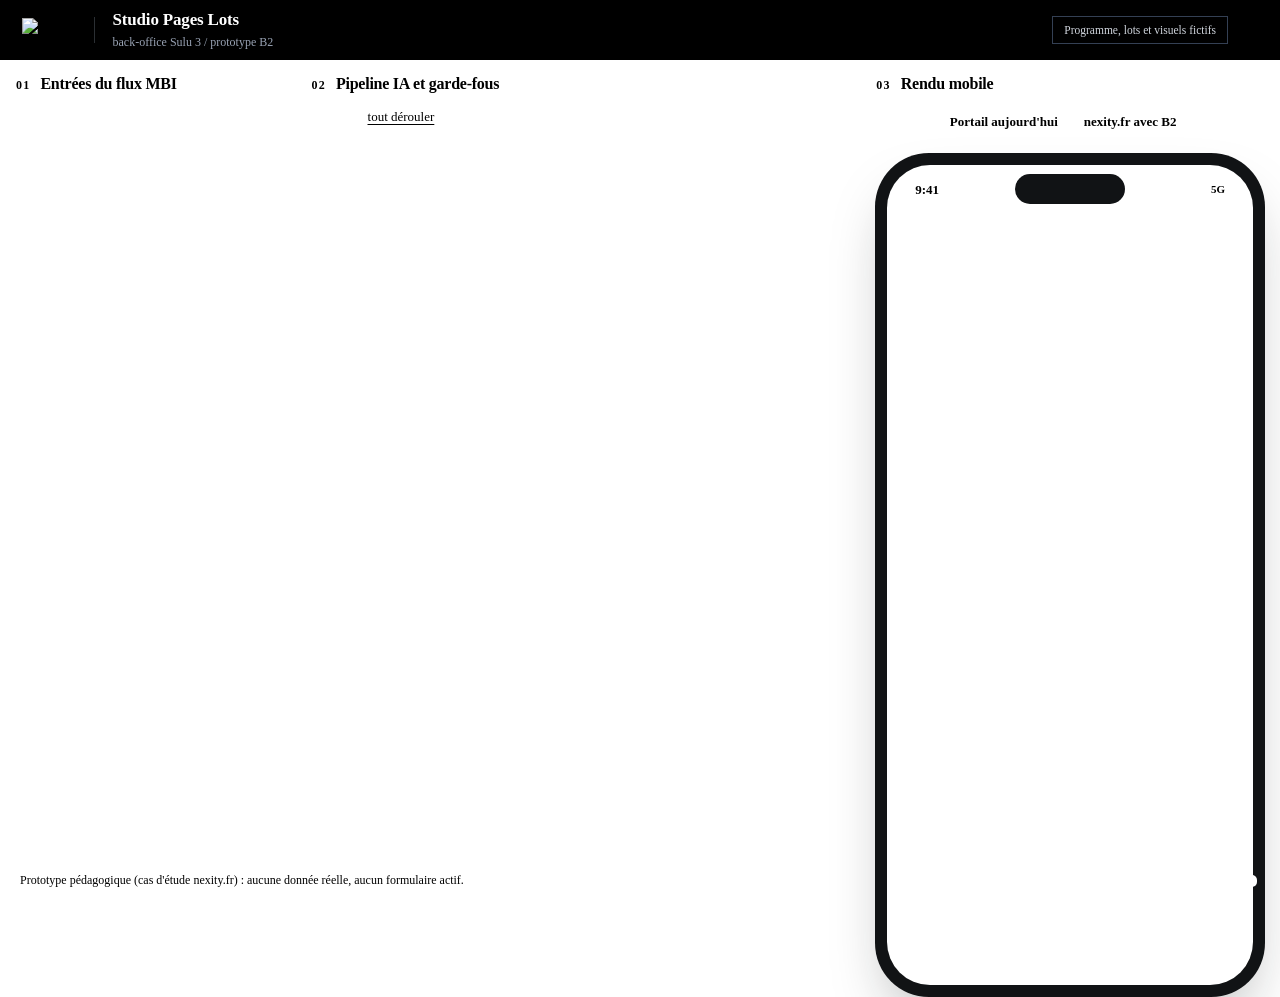
==== demo/template.html @ 38316e48 "Prototype B2 : usine de pages lots avec garde-fous Pipeline Python (lecture des plans, quarantaine s" ====
<!DOCTYPE html>
<html lang="fr">
<head>
<meta charset="utf-8">
<meta name="viewport" content="width=device-width, initial-scale=1">
<title>Studio Pages Lots B2 | prototype de démonstration</title>
<style>
/*__FONTS__*/
/*__TOKENS__*/
*{box-sizing:border-box}
html,body{height:100%;margin:0}
body{font-family:var(--font-sans);background:var(--arch-limestone);color:var(--nexity-obsidian);-webkit-font-smoothing:antialiased;overflow:hidden;font-size:15px;line-height:1.45}
.mono{font-family:var(--font-mono)}
button{font-family:inherit;cursor:pointer}

/* Barre haute */
.topbar{height:60px;background:#000;display:flex;align-items:center;gap:18px;padding:0 22px;border-bottom:3px solid var(--nexity-red-banner)}
.topbar img{height:24px;display:block}
.topbar .sep{width:1px;height:26px;background:#2b2f33}
.topbar .titre{color:#fff;font-weight:700;font-size:17px;letter-spacing:-.01em}
.topbar .sous{color:#98A2B3;font-size:12px;font-family:var(--font-mono);margin-top:1px}
.topbar .spacer{flex:1}
.tchip{font-family:var(--font-mono);font-size:11.5px;color:#D0D5DD;border:1px solid #344054;border-radius:var(--radius-pill);padding:5px 11px;white-space:nowrap}
.tchip.src{color:#fff;border-color:#475467}
.tchip b{color:#fff;font-weight:600}

/* Grille */
main{display:grid;grid-template-columns:minmax(300px,25fr) minmax(470px,43fr) minmax(360px,32fr);gap:18px;padding:16px 20px 12px;height:calc(100vh - 63px - 32px)}
.col{display:flex;flex-direction:column;min-height:0;min-width:0}
.col-head{display:flex;align-items:baseline;gap:10px;margin:0 0 10px;padding:0 2px}
.col-head .num{font-family:var(--font-mono);font-size:12px;color:var(--nexity-red-primary);letter-spacing:.1em;font-weight:600}
.col-head h2{font-size:18px;margin:0;font-weight:800;letter-spacing:-.015em}
.col-head .aside{margin-left:auto;font-size:12px;color:var(--arch-slate-text);font-family:var(--font-mono)}
.scroll{overflow:auto;min-height:0;flex:1;padding:2px 6px 8px 2px;scrollbar-width:thin}
.card{background:#fff;border:1px solid var(--arch-oak-border);border-radius:var(--radius-card);box-shadow:var(--shadow-floating)}
.k{font-family:var(--font-mono);font-size:11px;letter-spacing:.08em;text-transform:uppercase;color:var(--arch-slate-text)}
.muted{color:var(--arch-slate-text)}
footer{height:32px;display:flex;align-items:center;gap:18px;padding:0 20px;font-size:12px;color:var(--arch-slate-text);border-top:1px solid var(--arch-oak-border);background:var(--arch-limestone)}
footer .keys{margin-left:auto;font-family:var(--font-mono);font-size:11.5px}
footer kbd{font-family:var(--font-mono);background:#fff;border:1px solid var(--arch-oak-border);border-radius:5px;padding:0 5px;margin:0 3px 0 8px}

/* Colonne 1 : entrées */
.prog{overflow:hidden;margin-bottom:12px}
.prog .photo{height:150px;background-size:cover;background-position:center 40%}
.prog .body{padding:12px 16px 14px}
.prog h3{margin:2px 0 2px;font-size:20px;font-weight:800;letter-spacing:-.015em}
.prog .meta{font-size:13px;color:var(--arch-slate-text)}
.prixappel{margin-top:10px;display:flex;align-items:baseline;gap:10px;flex-wrap:wrap;padding-top:10px;border-top:1px solid var(--arch-sandstone)}
.prixappel .val{font-family:var(--font-mono);font-size:17px;font-weight:600}
.prixappel .val.old{text-decoration:line-through;color:var(--arch-slate-text);font-weight:400}
.prixappel .val.new{color:var(--guard-legal-warn-fg)}
.prixappel .tag{font-size:11.5px;color:var(--guard-legal-warn-fg);background:var(--guard-legal-warn-bg);border-radius:var(--radius-pill);padding:2px 9px}
.lot{display:grid;grid-template-columns:62px 1fr auto;gap:10px;align-items:center;padding:10px 12px;margin-bottom:8px;transition:border-color .3s, background .3s}
.lot .thumb{width:62px;height:44px;border-radius:7px;border:1px solid var(--arch-oak-border);background:#fff center/cover no-repeat}
.lot .thumb.vide{background:var(--arch-sandstone);display:flex;align-items:center;justify-content:center;font-size:10px;color:var(--arch-slate-text);font-family:var(--font-mono)}
.lot .id{font-family:var(--font-mono);font-weight:600;font-size:14px}
.lot .l2{font-size:12.5px;color:var(--arch-slate-text)}
.lot .desc{grid-column:1/-1;font-size:12.5px;color:var(--arch-slate-text);font-style:italic;border-top:1px dashed var(--arch-sandstone);padding-top:6px}
.lot.q{border-color:#F04438;background:var(--guard-quarantine-bg)}
.lot.ok{border-color:#6CE9A6}
.pill{font-size:11.5px;font-weight:600;border-radius:var(--radius-pill);padding:3px 10px;white-space:nowrap;border:1px solid transparent}
.pill.dispo{background:var(--arch-sandstone);color:var(--arch-slate-text)}
.pill.vendu{background:#F2F4F7;color:#667085;border-color:#D0D5DD}
.pill.q{background:var(--guard-quarantine-bg);color:var(--guard-quarantine-fg);border-color:#FDA29B}
.pill.warn{background:var(--guard-legal-warn-bg);color:var(--guard-legal-warn-fg);border-color:#FEC84B}
.pill.ok{background:var(--guard-verified-bg);color:var(--guard-verified-fg);border-color:#6CE9A6}
.pill.ink{background:#000;color:#fff}
.notice{padding:12px 14px;margin-top:4px}
.notice .cl{display:flex;gap:10px;font-size:13px;padding:5px 0;border-top:1px solid var(--arch-sandstone)}
.notice .cl:first-of-type{border-top:0}
.notice .pg{font-family:var(--font-mono);font-size:12px;color:var(--nexity-red-primary);min-width:38px}
.sub{margin:14px 2px 8px;display:flex;justify-content:space-between;align-items:baseline}

/* Colonne 2 : pipeline */
.actions{display:flex;align-items:center;gap:14px;margin-bottom:12px}
.btn{background:var(--nexity-jet-black);color:#fff;border:0;border-radius:var(--radius-pill);padding:12px 22px;font-size:15px;font-weight:700;letter-spacing:-.005em;transition:transform .1s, opacity .2s}
.btn:hover{transform:translateY(-1px)}
.btn:disabled{opacity:.35;cursor:default;transform:none}
.btn.small{padding:8px 16px;font-size:13.5px}
.lnk{background:none;border:0;color:var(--arch-slate-text);font-size:13px;text-decoration:underline;text-underline-offset:3px;padding:0}
.progress{margin-left:auto;display:flex;gap:5px;align-items:center}
.progress i{width:26px;height:4px;border-radius:2px;background:var(--arch-oak-border);display:block;transition:background .3s}
.progress i.on{background:var(--nexity-red-primary)}
.progress span{font-family:var(--font-mono);font-size:12px;color:var(--arch-slate-text);margin-left:6px}
.step{padding:12px 16px;margin-bottom:10px;transition:opacity .3s}
.step[data-state="pending"]{opacity:.55;box-shadow:none}
.step-head{display:flex;align-items:center;gap:12px}
.step-head .n{width:28px;height:28px;border-radius:50%;flex:none;display:flex;align-items:center;justify-content:center;font-family:var(--font-mono);font-size:13px;font-weight:600;border:1.5px solid var(--arch-oak-border);color:var(--arch-slate-text);background:#fff}
.step[data-state="running"] .n{border-color:var(--nexity-red-primary);color:var(--nexity-red-primary);animation:pulse 1s infinite}
.step[data-state="done"] .n{background:#000;border-color:#000;color:#fff}
.step[data-state="alert"] .n{background:var(--guard-quarantine-fg);border-color:var(--guard-quarantine-fg);color:#fff}
.step[data-state="warn"] .n{background:var(--guard-legal-warn-fg);border-color:var(--guard-legal-warn-fg);color:#fff}
@keyframes pulse{0%{box-shadow:0 0 0 0 rgba(255,0,45,.35)}100%{box-shadow:0 0 0 9px rgba(255,0,45,0)}}
.step-head h3{margin:0;font-size:16px;font-weight:700;letter-spacing:-.01em}
.step-head .gf{font-family:var(--font-mono);font-size:11px;color:var(--nexity-red-primary);letter-spacing:.06em;text-transform:uppercase}
.step-head .st{margin-left:auto}
.step .desc0{font-size:13px;color:var(--arch-slate-text);margin:6px 0 0 40px}
.step-body{margin:12px 0 2px 40px}
.tbl{width:100%;border-collapse:collapse;font-size:13.5px}
.tbl th{font-family:var(--font-mono);font-size:10.5px;letter-spacing:.06em;text-transform:uppercase;color:var(--arch-slate-text);text-align:left;font-weight:600;padding:0 8px 6px 0}
.tbl td{padding:6px 8px 6px 0;border-top:1px solid var(--arch-sandstone);font-family:var(--font-mono);font-size:13px}
.tbl td:first-child{font-weight:600}
.tbl tr.bad td{color:var(--guard-quarantine-fg)}
.alertbox{border-radius:12px;padding:12px 14px;margin-top:12px;display:flex;gap:14px}
.alertbox.q{background:var(--guard-quarantine-bg);border:1px solid #FDA29B;color:#7A271A}
.alertbox.w{background:var(--guard-legal-warn-bg);border:1px solid #FEC84B;color:#7A2E0E}
.alertbox.v{background:var(--guard-verified-bg);border:1px solid #6CE9A6;color:#054F31}
.alertbox h4{margin:0 0 4px;font-size:14.5px}
.alertbox p{margin:3px 0;font-size:13.5px}
.alertbox .crop{flex:none;width:210px;height:96px;border:2px solid var(--guard-quarantine-fg);border-radius:8px;background-repeat:no-repeat;background-color:#fff}
.bigprice{font-family:var(--font-mono);font-size:22px;font-weight:600;display:flex;gap:12px;align-items:baseline;margin:6px 0}
.bigprice s{color:#B54708;opacity:.6;font-weight:400}
.bigprice .arrow{font-family:var(--font-sans);font-size:13px;font-weight:600}
.sings{display:grid;grid-template-columns:1fr 1fr;gap:10px}
.sing{background:var(--arch-limestone);border:1px solid var(--arch-oak-border);border-radius:12px;padding:10px 12px}
.sing .h{display:flex;justify-content:space-between;align-items:baseline;margin-bottom:6px}
.sing .h b{font-family:var(--font-mono);font-size:14px}
.chipS{display:block;background:#fff;border:1px solid var(--arch-oak-border);border-radius:9px;padding:6px 9px;margin-top:6px;font-size:13px}
.chipS .v{font-family:var(--font-mono);font-size:12.5px;color:var(--nexity-obsidian)}
.chipS .r{font-size:12px;color:var(--arch-slate-text)}
.note{font-size:12.5px;color:var(--arch-slate-text);margin-top:8px}
.gen{display:grid;grid-template-columns:1fr 1fr;gap:10px}
.gen .box{background:var(--arch-limestone);border:1px solid var(--arch-oak-border);border-radius:12px;padding:10px 12px}
.check{display:flex;gap:8px;font-size:13px;margin-top:6px;align-items:flex-start}
.check i{flex:none;width:16px;height:16px;border-radius:50%;background:var(--guard-verified-fg);color:#fff;font-style:normal;font-size:10px;display:flex;align-items:center;justify-content:center;margin-top:2px}
.temoin{display:flex;gap:14px;align-items:center;flex-wrap:wrap}
.log{background:var(--nexity-obsidian);color:#D0D5DD;border-radius:12px;padding:10px 14px;height:132px;overflow:hidden;font-family:var(--font-mono);font-size:12px;line-height:1.55;margin-top:6px;flex:none;display:flex;flex-direction:column;justify-content:flex-end}
.log .ln{flex:none;white-space:nowrap;overflow:hidden;text-overflow:ellipsis;animation:fadein .35s}
.log .t{color:#667085;margin-right:8px}
.log .tag{color:#fff;margin-right:6px}
.log .q{color:#FDA29B}.log .w{color:#FEC84B}.log .v{color:#6CE9A6}
@keyframes fadein{from{opacity:0;transform:translateY(4px)}to{opacity:1;transform:none}}

/* Colonne 3 : mobile */
.seg{display:inline-flex;background:#fff;border:1px solid var(--arch-oak-border);border-radius:var(--radius-pill);padding:3px}
.seg button{border:0;background:transparent;border-radius:var(--radius-pill);padding:6px 13px;font-size:13px;font-weight:600;color:var(--arch-slate-text)}
.seg button.on{background:#000;color:#fff}
.phone-zone{flex:1;min-height:0;display:flex;justify-content:center;align-items:flex-start;padding-top:4px}
.phone-wrap{transform-origin:top center}
.phone{width:390px;height:844px;border-radius:54px;background:#111315;padding:12px;box-shadow:0 30px 60px -20px rgba(17,19,21,.35)}
.screen{width:100%;height:100%;border-radius:43px;background:#fff;overflow:hidden;position:relative;display:flex;flex-direction:column}
.notch{position:absolute;top:9px;left:50%;transform:translateX(-50%);width:110px;height:30px;background:#111315;border-radius:18px;z-index:5}
.sbar{height:44px;flex:none;display:flex;justify-content:space-between;align-items:center;padding:6px 28px 0;font-size:13px;font-weight:700}
.app{flex:1;overflow:auto;scrollbar-width:none}
.app::-webkit-scrollbar{display:none}
.nx-head{display:flex;justify-content:space-between;align-items:center;padding:8px 18px 10px;border-bottom:1px solid var(--arch-sandstone)}
.nx-head img{height:20px}
.burger{width:22px;height:14px;border-top:2px solid #000;border-bottom:2px solid #000;position:relative}
.burger:after{content:"";position:absolute;left:0;right:0;top:4px;border-top:2px solid #000}
.crumb{font-size:11.5px;color:var(--arch-slate-text);padding:8px 18px 0}
.ba{position:relative;margin:10px 14px 0;border-radius:14px;overflow:hidden;aspect-ratio:1376/768;background:#eee;user-select:none}
.ba img{position:absolute;inset:0;width:100%;height:100%;object-fit:cover;display:block;pointer-events:none}
.ba .top{clip-path:inset(0 0 0 var(--cut,50%))}
.ba .line{position:absolute;top:0;bottom:0;left:var(--cut,50%);width:2px;background:#fff;box-shadow:0 0 0 1px rgba(0,0,0,.15)}
.ba .knob{position:absolute;top:50%;left:var(--cut,50%);transform:translate(-50%,-50%);width:34px;height:34px;border-radius:50%;background:#fff;box-shadow:0 4px 12px rgba(0,0,0,.25);display:flex;align-items:center;justify-content:center;font-size:12px;font-weight:800}
.ba .lab{position:absolute;top:8px;font-size:10.5px;font-weight:700;background:rgba(0,0,0,.72);color:#fff;border-radius:var(--radius-pill);padding:3px 8px}
.ba .lab.l{left:8px}.ba .lab.r{right:8px}
.ba input{position:absolute;inset:0;width:100%;height:100%;opacity:0;cursor:ew-resize;margin:0}
.cap{font-size:10.5px;color:var(--arch-slate-text);padding:5px 16px 0}
.planbox{margin:10px 14px 0;border-radius:14px;border:1px solid var(--arch-oak-border);aspect-ratio:1200/820;background:#fff center/contain no-repeat}
.lp{padding:12px 18px 0}
.lp .ref{font-family:var(--font-mono);font-size:11.5px;color:var(--arch-slate-text);letter-spacing:.03em}
.lp h1{font-size:21px;line-height:1.2;margin:6px 0 8px;font-weight:800;letter-spacing:-.02em}
.lp .price{display:flex;align-items:center;gap:8px;flex-wrap:wrap}
.lp .price .p{font-family:var(--font-mono);font-size:20px;font-weight:600}
.badge-red{font-size:11.5px;font-weight:700;color:var(--nexity-red-primary);border:1.5px solid var(--nexity-red-primary);border-radius:var(--radius-pill);padding:2px 9px;background:var(--nexity-red-soft)}
.facts{display:flex;flex-wrap:wrap;gap:6px;margin-top:10px}
.facts span{font-size:11.5px;background:var(--arch-limestone);border:1px solid var(--arch-oak-border);border-radius:var(--radius-pill);padding:3px 9px}
.lp .acc{font-size:14px;margin:12px 0 0;color:#1D2939}
.lp h2{font-size:14px;margin:16px 0 6px;font-weight:800}
.pf{display:flex;gap:9px;font-size:13px;margin:7px 0;align-items:flex-start}
.pf .dot{flex:none;width:7px;height:7px;border-radius:50%;background:var(--nexity-red-primary);margin-top:6px}
.src{display:inline-block;font-family:var(--font-mono);font-size:9.5px;color:var(--arch-slate-text);border:1px solid var(--arch-oak-border);border-radius:5px;padding:0 4px;margin-left:4px;vertical-align:1px}
.pr{background:var(--arch-limestone);border-left:3px solid var(--arch-oak-border);border-radius:0 9px 9px 0;padding:7px 10px;margin:7px 0;font-size:12.5px}
.pr .np{font-family:var(--font-mono);font-size:10.5px;color:var(--nexity-red-primary);font-weight:600;display:block;margin-bottom:2px}
.cta{margin:16px 18px 6px;display:flex;flex-direction:column;gap:8px}
.cta button{border-radius:var(--radius-pill);padding:13px;font-size:14px;font-weight:700}
.cta .b1{background:#000;color:#fff;border:0}
.cta .b2{background:#fff;color:#000;border:1.5px solid #000}
.legal{margin:12px 18px 18px;padding:10px 12px;border-radius:12px;background:var(--arch-limestone);font-size:10px;color:var(--arch-slate-text);line-height:1.4}
.legal .lock{display:inline-flex;gap:6px;align-items:center;font-family:var(--font-mono);font-size:10px;font-weight:600;color:var(--guard-verified-fg);background:var(--guard-verified-bg);border-radius:var(--radius-pill);padding:2px 8px;margin-bottom:6px}
.legal p{margin:5px 0}
.ribbon{font-size:11px;font-weight:700;text-align:center;padding:5px;font-family:var(--font-mono);letter-spacing:.04em}
.ribbon.draft{background:var(--guard-legal-warn-bg);color:var(--guard-legal-warn-fg)}
.ribbon.ok{background:var(--guard-verified-bg);color:var(--guard-verified-fg)}
.portal{background:#F2F4F7;min-height:100%}
.portal .ph{display:flex;align-items:center;gap:10px;padding:10px 16px;background:#fff;border-bottom:1px solid #EAECF0;font-weight:700;font-size:14px;color:#344054}
.portal .ph .sq{width:22px;height:22px;border-radius:6px;background:#98A2B3}
.portal .img{height:210px;background-size:cover;background-position:center}
.portal .bd{background:#fff;padding:14px 16px;margin-bottom:10px}
.portal .bd .t{font-size:18px;font-weight:700}
.portal .bd .p{font-size:18px;font-weight:700;margin-top:4px}
.portal .bd .d{font-size:14px;color:#344054;margin-top:10px}
.portal .warn{margin:0 12px;background:#FFFAEB;border:1px solid #FEC84B;border-radius:10px;padding:10px 12px;font-size:12.5px;color:#7A2E0E}
.portal .gbtn{margin:12px 16px;background:#D0D5DD;color:#344054;border-radius:10px;padding:12px;text-align:center;font-weight:700;font-size:14px}
.empty{padding:60px 30px;text-align:center;color:var(--arch-slate-text);font-size:14px}
.empty b{display:block;color:var(--nexity-obsidian);font-size:16px;margin-bottom:6px}
.tbl td,.lot .l2.mono,.prixappel .val{white-space:nowrap}
@media (max-width:1500px){
  main{grid-template-columns:minmax(270px,23fr) minmax(440px,45fr) minmax(330px,32fr);gap:14px;padding:12px 14px 10px}
  .col-head h2{font-size:16px}.col-head .aside{display:none}
  .lot .desc{display:none}
  .lot{grid-template-columns:1fr auto}.lot .thumb{display:none}
  .step-body{margin-left:0}
}
@media (max-height:820px){
  .prog .photo{height:100px}
  .log{height:104px}
  .actions{margin-bottom:8px}.btn{padding:10px 18px;font-size:14px}
}
.toast{position:fixed;left:50%;bottom:48px;transform:translateX(-50%) translateY(20px);background:#000;color:#fff;border-radius:14px;padding:12px 18px;font-size:14px;max-width:560px;opacity:0;transition:all .3s;pointer-events:none;z-index:50}
.toast.on{opacity:1;transform:translateX(-50%)}
</style>
</head>
<body>
<header class="topbar">
  <img id="logoW" alt="nexity">
  <div class="sep"></div>
  <div><div class="titre">Studio Pages Lots</div><div class="sous">back-office Sulu 3 / prototype B2</div></div>
  <div class="spacer"></div>
  <span class="tchip">Programme, lots et visuels fictifs</span>
  <span class="tchip src" id="srcChip"></span>
</header>

<main>
  <section class="col">
    <div class="col-head"><span class="num">01</span><h2>Entrées du flux MBI</h2><span class="aside" id="flowTime"></span></div>
    <div class="scroll" id="colIn"></div>
  </section>

  <section class="col">
    <div class="col-head"><span class="num">02</span><h2>Pipeline IA et garde-fous</h2></div>
    <div class="actions">
      <button class="btn" id="btnNext"></button>
      <button class="lnk" id="btnAuto">tout dérouler</button>
      <div class="progress" id="progress"></div>
    </div>
    <div class="scroll" id="steps"></div>
    <div class="log" id="log"></div>
  </section>

  <section class="col">
    <div class="col-head"><span class="num">03</span><h2>Rendu mobile</h2><span class="aside">70 % du trafic</span></div>
    <div style="display:flex;gap:8px;justify-content:center;margin-bottom:10px;flex-wrap:wrap">
      <div class="seg" id="segVue"><button data-v="portail">Portail aujourd'hui</button><button data-v="nexity">nexity.fr avec B2</button></div>
      <div class="seg" id="segLot"></div>
    </div>
    <div class="phone-zone" id="phoneZone">
      <div class="phone-wrap" id="phoneWrap"><div class="phone"><div class="screen"><div class="notch"></div>
        <div class="sbar"><span>9:41</span><span class="mono" style="font-size:11px">5G</span></div>
        <div class="app" id="app"></div>
      </div></div></div>
    </div>
  </section>
</main>

<footer>
  <span>Prototype pédagogique (cas d'étude nexity.fr) : aucune donnée réelle, aucun formulaire actif.</span>
  <span class="keys">Espace<kbd>suivant</kbd> R<kbd>réinitialiser</kbd> P<kbd>portail / nexity</kbd> L<kbd>lot</kbd></span>
</footer>
<div class="toast" id="toast"></div>

<script>
const R = /*__RESULT__*/null;
const A = /*__ASSETS__*/null;

const ICON = {
  check:`<svg width="11" height="11" viewBox="0 0 12 12" fill="none" stroke="currentColor" stroke-width="2.2" stroke-linecap="round" stroke-linejoin="round"><path d="M2.5 6.3l2.3 2.3 4.7-5"/></svg>`,
  lr:`<svg width="18" height="12" viewBox="0 0 18 12" fill="none" stroke="#000" stroke-width="1.8" stroke-linecap="round" stroke-linejoin="round"><path d="M5 2L1 6l4 4M13 2l4 4-4 4"/></svg>`,
  lock:`<svg width="10" height="11" viewBox="0 0 10 11" fill="currentColor"><rect x="1" y="5" width="8" height="6" rx="1.5"/><path d="M3 5V3.5a2 2 0 014 0V5" fill="none" stroke="currentColor" stroke-width="1.4"/></svg>`,
};

const STEPS = [
  {n:1, gf:"Garde-fou 1 : la donnée", titre:"Lecture des plans et contrôle des surfaces",
   desc:"Le cartouche de chaque plan est comparé au flux MBI avant toute rédaction."},
  {n:2, gf:"Garde-fou 2 : le prix affiché", titre:"Statuts de vente et prix d'appel",
   desc:"Un lot vendu ne peut plus porter le prix « à partir de » de la page programme."},
  {n:3, gf:"Calcul déterministe", titre:"Singularités intra-programme",
   desc:"Ce qui distingue chaque lot de ses voisins, calculé avant l'appel au modèle."},
  {n:4, gf:"Garde-fou 3 : le texte", titre:"Rédaction par Claude et contrôles",
   desc:"Chiffres prouvés, notice citée, mentions légales hors IA, similarité entre lots."},
  {n:5, gf:"Validation humaine", titre:"Relecture du lot-témoin",
   desc:"Un lot relu par typologie au lieu d'une relecture complète de chaque fiche."},
];

const S = {step:0, running:false, temoin:false, vue:"portail", lot:"B31", log:[], auto:false};

const $ = s => document.querySelector(s);
const lots = Object.fromEntries(R.lots.map(l => [l.lot_id, l]));
const gen = R.etape4_generation;
const genIds = Object.keys(gen);
const surf = Object.fromEntries(R.etape1_surfaces.map(c => [c.lot_id, c]));
const nf = (x, d=2) => Number(x).toLocaleString("fr-FR", {minimumFractionDigits:d, maximumFractionDigits:d});
const eur = x => Math.round(x).toLocaleString("fr-FR") + " €";
const esc = s => String(s ?? "").replace(/[&<>"]/g, c => ({"&":"&amp;","<":"&lt;",">":"&gt;",'"':"&quot;"}[c]));
const paris = iso => new Date(iso).toLocaleString("fr-FR", {timeZone:"Europe/Paris", day:"2-digit", month:"2-digit", year:"numeric", hour:"2-digit", minute:"2-digit"}).replace(" ", " à ");
const etage = l => l.etage === 0 ? "rez-de-chaussée" : (l.etage === 1 ? "1er étage" : `${l.etage}e étage`) + (l.dernier_etage ? " (dernier)" : "");
const planURI = id => A.plans[id];
const isCache = R.meta.mode_effectif !== "live";

/* ---------- Colonne 1 ---------- */
function renderInputs(){
  const p = R.programme, alerte = R.etape2_prix_appel;
  const prix = (S.step >= 2 && alerte)
    ? `<span class="val old">${eur(alerte.ancien_prix)}*</span><span class="val new">${eur(alerte.nouveau_prix)}*</span><span class="tag">mise à jour proposée</span>`
    : `<span class="val">${eur(p.prix_a_partir_de_affiche_page_programme)}*</span><span class="muted" style="font-size:12px">porté par le lot ${p.lot_portant_prix_appel}</span>`;
  let h = `<div class="card prog"><div class="photo" style="background-image:url(${A.facade})"></div><div class="body">
    <div class="k">${esc(p.id)}</div><h3>${esc(p.nom)}</h3>
    <div class="meta">${esc(p.ville)} / zone ${esc(p.zone_fiscale)} / livraison ${esc(p.livraison_previsionnelle)}</div>
    <div class="meta">${p.nb_lots_total} lots, dont ${p.nb_lots_disponibles} disponibles</div>
    <div class="prixappel"><span class="k" style="width:100%">Prix d'appel de la page programme</span>${prix}</div></div></div>`;
  h += `<div class="sub"><span class="k">Échantillon du flux : ${R.lots.length} lots T3</span><span class="k">mis à jour 2 fois par jour</span></div>`;
  for (const l of R.lots) {
    const c = surf[l.lot_id];
    let pill = l.statut_mbi === "VENDU" ? `<span class="pill vendu">Vendu</span>` : `<span class="pill dispo">Disponible</span>`, cls = "";
    if (S.step >= 1 && c && c.statut === "QUARANTAINE") { pill = `<span class="pill q">Quarantaine</span>`; cls = "q"; }
    if (S.step >= 4 && gen[l.lot_id]) { pill = S.temoin ? `<span class="pill ok">Validé</span>` : `<span class="pill ok">Fiche prête</span>`; cls = "ok"; }
    if (S.step >= 2 && l.statut_mbi === "VENDU") pill = `<span class="pill vendu">Vendu, exclu</span>`;
    const thumb = planURI(l.lot_id) ? `<div class="thumb" style="background-image:url(${planURI(l.lot_id)})"></div>` : `<div class="thumb vide">sans plan</div>`;
    h += `<div class="card lot ${cls}">${thumb}<div><div class="id">LOT ${l.lot_id}</div>
      <div class="l2">${l.typologie} / ${etage(l)}</div><div class="l2 mono">${nf(l.surface_habitable_mbi,1)} m² / ${eur(l.prix_ttc)}</div></div>${pill}
      ${l.description_actuelle_mbi_seloger ? `<div class="desc">Annonce actuelle : « ${esc(l.description_actuelle_mbi_seloger)} »</div>` : ""}</div>`;
  }
  h += `<div class="sub"><span class="k">${esc(R.notice.document.split("\u2014")[0].trim())}</span><span class="k">${R.notice.clauses_extraites.length} clauses</span></div><div class="card notice">`;
  for (const c of R.notice.clauses_extraites) h += `<div class="cl"><span class="pg">p. ${c.page}</span><span>${esc(c.rubrique)}</span></div>`;
  h += `</div><div class="sub"><span class="k">Bibliothèque de mentions légales</span><span class="k">verrouillée hors IA</span></div>`;
  $("#colIn").innerHTML = h;
}

/* ---------- Colonne 2 ---------- */
function stepState(n){
  if (S.step < n - 1 || (S.step === n - 1 && !S.running)) return "pending";
  if (S.step === n - 1 && S.running) return "running";
  if (n === 1 && R.etape1_surfaces.some(c => c.statut === "QUARANTAINE")) return "alert";
  if (n === 2 && R.etape2_prix_appel) return "warn";
  if (n === 5 && !S.temoin) return "warn";
  return "done";
}
const statusPill = {pending:`<span class="pill dispo">En attente</span>`, running:`<span class="pill warn">En cours</span>`,
  alert:`<span class="pill q">1 lot bloqué</span>`, warn:`<span class="pill warn">Action requise</span>`, done:`<span class="pill ok">Terminé</span>`};

function body1(){
  const rows = R.etape1_surfaces.map(c => `<tr class="${c.statut==="QUARANTAINE"?"bad":""}"><td>${c.lot_id}</td><td>${nf(c.surface_mbi)} m²</td>
    <td>${c.surface_plan==null?"absent":nf(c.surface_plan)+" m²"}</td><td>${c.somme_pieces==null?"":nf(c.somme_pieces)+" m²"}</td>
    <td>${c.ecart_m2==null?"":(c.ecart_m2>0?"+":"")+nf(c.ecart_m2)+" m²"}</td>
    <td>${c.statut==="OK"?`<span class="pill ok">OK</span>`:`<span class="pill q">Quarantaine</span>`}</td></tr>`).join("");
  const q = R.etape1_surfaces.find(c => c.statut === "QUARANTAINE");
  const src = [...new Set(R.lots.map(l => l.source_lecture).filter(Boolean))].join(", ");
  let h = `<table class="tbl"><tr><th>Lot</th><th>Flux MBI</th><th>Cartouche plan</th><th>Somme pièces</th><th>Écart</th><th>Statut</th></tr>${rows}</table>
    <div class="note">Lecture du plan : ${esc(src)}. Le lot ${R.etape2_exclus.map(e=>e.lot_id).join(", ")} est vendu : il n'est pas contrôlé.</div>`;
  if (q) h += `<div class="alertbox q"><div class="crop" style="background-image:url(${planURI(q.lot_id)});background-size:640px auto;background-position:-404px -234px"></div><div>
    <h4>Lot ${q.lot_id} en quarantaine : aucune génération lancée</h4>
    <p>${esc(q.motifs[0])}.</p>
    <p>Écart de ${nf(q.ecart_pct,1)} % : sous la tolérance contractuelle de 5 %, mais l'annonce afficherait ${nf(Math.abs(q.ecart_m2),1)} m² de trop. Le pipeline bloque au-delà de 0,5 m².</p>
    <p><b>Alerte envoyée à la direction régionale</b> pour corriger le MBI. Sans ce contrôle, l'erreur partirait aussi sur les portails.</p></div></div>`;
  return h;
}
function body2(){
  const a = R.etape2_prix_appel, ex = R.etape2_exclus[0];
  if (!a) return `<div class="note">Prix d'appel à jour.</div>`;
  return `<div class="alertbox w"><div style="flex:1"><h4>Prix « à partir de » caduc sur la page programme</h4>
    <p>${esc(a.motif)}${ex && ex.depuis ? ` le ${paris(ex.depuis)}` : ""}.</p>
    <div class="bigprice"><s>${eur(a.ancien_prix)}*</s><span class="arrow">devient</span><span>${eur(a.nouveau_prix)}*</span><span class="arrow">(lot ${a.nouveau_lot})</span></div>
    <p>Recalculé sur ${esc(a.perimetre)} : le lot en quarantaine est exclu tant qu'il n'est pas corrigé.</p>
    <p>Mise à jour proposée à l'équipe contenu, visa juridique sur la mention de prix. Afficher un prix qui n'existe plus serait une pratique commerciale trompeuse.</p></div></div>`;
}
function body3(){
  const cols = Object.entries(R.etape3_singularites).map(([id, ss]) => {
    const l = lots[id];
    return `<div class="sing"><div class="h"><b>${id} / ${l.typologie}</b><span class="pill ink">${ss.length} différence${ss.length>1?"s":""}</span></div>
      ${ss.map(s => `<span class="chipS"><b>${esc(s.libelle)}</b><br><span class="v">${esc(s.valeur)}</span>${s.reference?` <span class="r">(${esc(s.reference)})</span>`:""}</span>`).join("")}</div>`;
  }).join("");
  return `<div class="sings">${cols}</div><div class="note">Comparaison aux autres ${lots[genIds[0]].typologie} disponibles et fiables du flux. Le modèle rédige ensuite à partir de ces différences : il ne les invente pas.</div>`;
}
function body4(){
  const boxes = genIds.map(id => {
    const g = gen[id], c = g.controles;
    const pages = c.clauses_citees.map(x => "p. " + x.page).join(", ");
    return `<div class="box"><div style="display:flex;justify-content:space-between;align-items:center"><b class="mono">${id}</b>
      ${g.statut==="PRETE"?`<span class="pill ok">Fiche prête</span>`:`<span class="pill q">Revue humaine</span>`}</div>
      <div class="check"><i>${ICON.check}</i><span>${new Set(c.chiffres_verifies).size} valeurs chiffrées, ${c.violations?"certaines non prouvées":"toutes prouvées par le MBI, le plan ou la notice"}</span></div>
      <div class="check"><i>${ICON.check}</i><span>Notice citée : ${pages}</span></div>
      <div class="check"><i>${ICON.check}</i><span>0 prix, 0 mention fiscale, 0 superlatif dans le texte</span></div>
      <div class="check"><i>${ICON.check}</i><span>${g.mentions.length} mentions légales assemblées hors IA, empreintes ${g.mentions_intactes?"conformes":"ALTÉRÉES"}</span></div></div>`;
  }).join("");
  const sim = R.similarite.map(s => `<div class="alertbox v"><div><h4>Similarité ${s.paire.replace("-"," / ")} : ${Math.round(s.score*100)} %</h4>
    <p>Alerte au-delà de ${Math.round(s.seuil*100)} %. Mesure sur le titre, l'accroche et les points forts ; les prestations viennent de la même notice.</p></div></div>`).join("");
  const src = isCache ? `Textes : cache de secours pré-généré par Claude, repassé dans les mêmes contrôles.` : `Textes : ${esc(R.meta.modele)} en direct.`;
  return `<div class="gen">${boxes}</div>${sim}<div class="note">${src}</div>`;
}
function body5(){
  const t = R.lots_temoins[0];
  if (!t) return "";
  const p = R.productivite;
  return `<div class="temoin"><div style="flex:1;min-width:240px"><b>Lot-témoin ${t.typologie} : ${t.lot_id}</b>
    <div class="note" style="margin-top:2px">${esc(t.raison)} Sa validation couvre ${t.lots_couverts.join(" et ")}.</div></div>
    ${S.temoin ? `<span class="pill ok">Validé, poussé en brouillon validé dans Sulu</span>` : `<button class="btn small" id="btnTemoin">Valider le lot-témoin</button>`}</div>
    <div class="note">Relecture : ${p.lots_a_relire} fiche sur ${p.lots_generes} dans cette démo, au lieu de ${p.minutes_manuelles_par_lot} min de rédaction par lot (test de l'équipe contenu sur 40 lots).</div>`;
}
const BODIES = [body1, body2, body3, body4, body5];

function renderSteps(){
  $("#steps").innerHTML = STEPS.map((st, i) => {
    const state = stepState(st.n);
    const showBody = state !== "pending" && state !== "running";
    return `<div class="card step" data-state="${state}"><div class="step-head"><span class="n">${state==="done"?ICON.check:st.n}</span>
      <div><div class="gf">${st.gf}</div><h3>${st.titre}</h3></div><span class="st">${statusPill[state]}</span></div>
      ${showBody ? `<div class="step-body">${BODIES[i]()}</div>` : `<div class="desc0">${st.desc}</div>`}</div>`;
  }).join("");
  const bt = $("#btnTemoin"); if (bt) bt.onclick = validerTemoin;
  const labels = ["Lancer le contrôle et la génération", "Étape suivante : prix d'appel", "Étape suivante : singularités", "Étape suivante : rédaction", "Étape suivante : lot-témoin", "Pipeline terminé"];
  const btn = $("#btnNext");
  btn.textContent = S.running ? "Traitement en cours" : (S.step === 5 && !S.temoin ? "En attente du lot-témoin" : labels[S.step]);
  btn.disabled = S.running || S.step >= 5;
  $("#btnAuto").style.visibility = S.step >= 5 ? "hidden" : "visible";
  $("#progress").innerHTML = STEPS.map(st => `<i class="${S.step >= st.n ? "on" : ""}"></i>`).join("") + `<span>${S.step}/5</span>`;
  const last = [...document.querySelectorAll(".step")][Math.max(0, S.step - (S.running ? 0 : 1))];
  if (last) last.scrollIntoView({block:"nearest", behavior:"smooth"});
}

/* ---------- Journal ---------- */
const t0 = Date.now();
function log(txt, cls="", tag=""){
  const s = ((Date.now() - t0) / 1000).toFixed(1).padStart(5, " ");
  S.log.push({s, txt, cls, tag}); S.log = S.log.slice(-7); renderLog();
}
function renderLog(){
  $("#log").innerHTML = S.log.map(l => `<div class="ln"><span class="t">${l.s}s</span>${l.tag?`<span class="tag">[${l.tag}]</span>`:""}<span class="${l.cls}">${esc(l.txt)}</span></div>`).join("");
}
function logsForStep(n){
  const out = [];
  if (n === 1) {
    for (const c of R.etape1_surfaces) out.push(c.statut === "OK"
      ? [`${c.lot_id} cartouche ${nf(c.surface_plan)} m², pièces ${nf(c.somme_pieces)} m², MBI ${nf(c.surface_mbi)} m² : conforme`, "v", "plan"]
      : [`${c.lot_id} cartouche ${nf(c.surface_plan)} m² contre MBI ${nf(c.surface_mbi)} m² : QUARANTAINE`, "q", "plan"]);
    const q = R.etape1_surfaces.find(c => c.statut === "QUARANTAINE");
    if (q) out.push([`génération ${q.lot_id} bloquée, alerte direction régionale envoyée`, "q", "b3"]);
  }
  if (n === 2) {
    for (const e of R.etape2_exclus) out.push([`${e.lot_id} statut ${e.statut}${e.depuis ? " depuis le " + paris(e.depuis) : ""} : exclu`, "", "mbi"]);
    const a = R.etape2_prix_appel;
    if (a) out.push([`prix d'appel ${eur(a.ancien_prix)} caduc, proposé ${eur(a.nouveau_prix)} (${a.nouveau_lot})`, "w", "prix"]);
  }
  if (n === 3) for (const [id, ss] of Object.entries(R.etape3_singularites)) out.push([`${id} : ${ss.map(s => s.code.toLowerCase()).join(", ")}`, "", "sing"]);
  if (n === 4) {
    if (isCache) out.push([`mode cache : aucun appel réseau, mêmes contrôles qu'en direct`, "", "claude"]);
    for (const id of genIds) { const g = gen[id]; out.push([`${id} ${g.statut === "PRETE" ? "rédigé" : "à revoir"} : ${new Set(g.controles.chiffres_verifies).size} valeurs chiffrées vérifiées, ${g.controles.clauses_citees.length} clauses citées`, g.statut === "PRETE" ? "v" : "q", "claude"]); }
    for (const s of R.similarite) out.push([`similarité ${s.paire} ${Math.round(s.score * 100)} % (seuil ${Math.round(s.seuil * 100)} %)`, "v", "sim"]);
    out.push([`mentions légales assemblées par identifiant, empreintes conformes`, "v", "legal"]);
  }
  if (n === 5) out.push([`lot-témoin ${R.lots_temoins[0]?.typologie} retenu : ${R.lots_temoins[0]?.lot_id}`, "w", "revue"]);
  return out;
}

/* ---------- Déroulé ---------- */
const sleep = ms => new Promise(r => setTimeout(r, ms));
async function avancer(){
  if (S.running || S.step >= 5) return;
  S.running = true; renderAll();
  const lignes = logsForStep(S.step + 1);
  const pas = Math.max(180, Math.min(450, 1300 / Math.max(1, lignes.length)));
  for (const [txt, cls, tag] of lignes) { await sleep(pas); log(txt, cls, tag); }
  await sleep(250);
  S.step += 1; S.running = false;
  if (S.step === 4) { S.vue = "nexity"; }
  renderAll();
}
async function toutDerouler(){
  if (S.auto) return; S.auto = true;
  while (S.step < 5) { await avancer(); await sleep(900); }
  S.auto = false;
}
function validerTemoin(){
  S.temoin = true;
  log(`${R.lots_temoins[0].lots_couverts.length} fiches poussées dans Sulu en brouillon validé`, "v", "sulu");
  renderAll();
}
function reset(){ Object.assign(S, {step:0, running:false, temoin:false, vue:"portail", lot:"B31", log:[]}); log("flux MBI reçu : " + R.lots.length + " lots, programme " + R.programme.id, "", "mbi"); renderAll(); }

/* ---------- Colonne 3 : mobile ---------- */
function renderPhone(){
  document.querySelectorAll("#segVue button").forEach(b => b.classList.toggle("on", b.dataset.v === S.vue));
  $("#segLot").innerHTML = genIds.map(id => `<button data-l="${id}" class="${S.lot === id ? "on" : ""}">${id}</button>`).join("");
  document.querySelectorAll("#segLot button").forEach(b => b.onclick = () => { S.lot = b.dataset.l; renderPhone(); });
  const l = lots[S.lot];
  $("#app").innerHTML = S.vue === "portail" ? portal(l) : nexity(l);
  const range = $("#baRange");
  if (range) range.oninput = e => $("#ba").style.setProperty("--cut", e.target.value + "%");
  document.querySelectorAll(".cta button").forEach(b => b.onclick = () => toast("Démo : le rappel partirait au CRC avec le lot, la question et la simulation. Aucune donnée n'est collectée ici."));
}
function portal(l){
  return `<div class="portal"><div class="ph"><span class="sq"></span>Annonce portail (flux Marcus)</div>
    <div class="img" style="background-image:url(${A.facade})"></div>
    <div class="bd"><div class="t">Appartement ${l.typologie}</div><div class="p">${eur(l.prix_ttc)}</div>
    <div class="muted" style="font-size:13px;margin-top:2px">${nf(l.surface_habitable_mbi,1)} m² / ${esc(R.programme.ville)}</div>
    <div class="d">${esc(l.description_actuelle_mbi_seloger)}</div></div>
    <div class="warn">Ce texte d'une ligne, saisi en région dans le MBI, est le même sur nexity.fr, SeLoger et Leboncoin.</div>
    <div class="gbtn">Contacter le promoteur</div></div>`;
}
function nexity(l){
  const g = gen[l.lot_id];
  if (S.step < 4 || !g || !g.fiche) return `<div class="nx-head"><img src="${A.logoR}" alt="nexity"><div class="burger"></div></div>
    <div class="empty"><b>Fiche lot pas encore générée</b>Lancez le pipeline : la page nexity.fr de ce lot n'existe pas aujourd'hui.</div>`;
  const f = g.fiche, sings = R.etape3_singularites[l.lot_id] || [];
  const clauses = Object.fromEntries(R.notice.clauses_extraites.map(c => [c.id, c]));
  const srcLabel = s => s.startsWith("SING.") ? "calcul" : s.startsWith("PLAN.") ? "plan" : "MBI";
  const visuelOk = /terrasse/i.test(l.exterieur_type);
  const hero = visuelOk
    ? `<div class="ba" id="ba"><img src="${A.livre}" alt="Illustration de l'état livré"><img class="top" src="${A.inspiration}" alt="Illustration meublée">
        <div class="line"></div><div class="knob">${ICON.lr}</div><span class="lab l">État livré (illustration)</span><span class="lab r">Inspiration meublée</span>
        <input type="range" min="0" max="100" value="50" id="baRange" aria-label="Comparer"></div>
       <div class="cap">Illustrations non contractuelles. Le logement est livré nu, selon la notice (p. 8 et p. 16) ; le mobilier La Redoute est proposé après signature.</div>`
    : `<div class="planbox" style="background-image:url(${planURI(l.lot_id)})"></div>
       <div class="cap">Plan de vente. Visuel d'ambiance non affiché : il montre une terrasse, ce lot a un ${esc(l.exterieur_type.toLowerCase())}.</div>`;
  const ribbon = S.temoin ? `<div class="ribbon ok">VALIDÉ, PRÊT À PUBLIER</div>` : `<div class="ribbon draft">BROUILLON SULU, EN ATTENTE DU LOT-TÉMOIN</div>`;
  const ptz = l.ptz_eligible ? `<span class="badge-red">PTZ possible*</span>` : "";
  return `${ribbon}<div class="nx-head"><img src="${A.logoR}" alt="nexity"><div class="burger"></div></div>
    <div class="crumb">${esc(R.programme.nom)} / ${esc(R.programme.ville)}</div>${hero}
    <div class="lp"><div class="ref">LOT ${l.lot_id} / ${l.typologie} / ${nf(l.surface_habitable_mbi,1)} M² / ${etage(l).toUpperCase()}</div>
      <h1>${esc(f.titre)}</h1>
      <div class="price"><span class="p">${eur(l.prix_ttc)}*</span>${ptz}</div>
      <div class="facts">${sings.map(s => `<span>${esc(s.libelle)}</span>`).join("")}<span>Livraison ${esc(R.programme.livraison_previsionnelle)}</span></div>
      <p class="acc">${esc(f.accroche)}</p>
      <h2>Ce qui le distingue</h2>
      ${f.points_forts.map(p => `<div class="pf"><span class="dot"></span><span>${esc(p.texte)}${[...new Set(p.sources.map(srcLabel))].map(x => `<span class="src">${x}</span>`).join("")}</span></div>`).join("")}
      <h2>Livré selon la notice</h2>
      ${f.prestations.map(p => `<div class="pr"><span class="np">NOTICE P. ${clauses[p.clause_id]?.page ?? "?"} / ${esc(clauses[p.clause_id]?.rubrique ?? "")}</span>${esc(p.texte)}</div>`).join("")}
    </div>
    <div class="cta"><button class="b1">Être rappelé sur ce lot</button><button class="b2">Vérifier mon éligibilité au PTZ avec un conseiller</button></div>
    <div class="legal"><span class="lock">${ICON.lock} MENTIONS HORS IA, EMPREINTE VÉRIFIÉE</span>${g.mentions.map(m => `<p>${esc(m.texte)}</p>`).join("")}</div>`;
}
function fitPhone(){
  const z = $("#phoneZone"), w = $("#phoneWrap");
  const sc = Math.min(1, (z.clientHeight - 6) / 868, (z.clientWidth - 6) / 390);
  w.style.transform = `scale(${sc})`;
}
let tt; function toast(m){ const t = $("#toast"); t.textContent = m; t.classList.add("on"); clearTimeout(tt); tt = setTimeout(() => t.classList.remove("on"), 3200); }

function renderAll(){ renderInputs(); renderSteps(); renderPhone(); }

/* ---------- Initialisation ---------- */
$("#logoW").src = A.logoW;
$("#srcChip").innerHTML = isCache ? `Rédaction : <b>cache de secours</b>` : `Rédaction : <b>${esc(R.meta.modele)}</b> en direct`;
$("#flowTime").textContent = "flux du " + new Date(R.meta.execute_le).toLocaleDateString("fr-FR");
$("#btnNext").onclick = avancer;
$("#btnAuto").onclick = toutDerouler;
document.querySelectorAll("#segVue button").forEach(b => b.onclick = () => { S.vue = b.dataset.v; renderPhone(); });
document.addEventListener("keydown", e => {
  if (e.target.tagName === "INPUT") return;
  if (e.key === " " || e.key === "ArrowRight") { e.preventDefault(); if (S.step === 5 && !S.temoin) validerTemoin(); else avancer(); }
  else if (e.key.toLowerCase() === "r") reset();
  else if (e.key.toLowerCase() === "p") { S.vue = S.vue === "portail" ? "nexity" : "portail"; renderPhone(); }
  else if (e.key.toLowerCase() === "l") { const i = genIds.indexOf(S.lot); S.lot = genIds[(i + 1) % genIds.length]; renderPhone(); }
});
window.addEventListener("resize", fitPhone);
reset(); fitPhone();
</script>
</body>
</html>
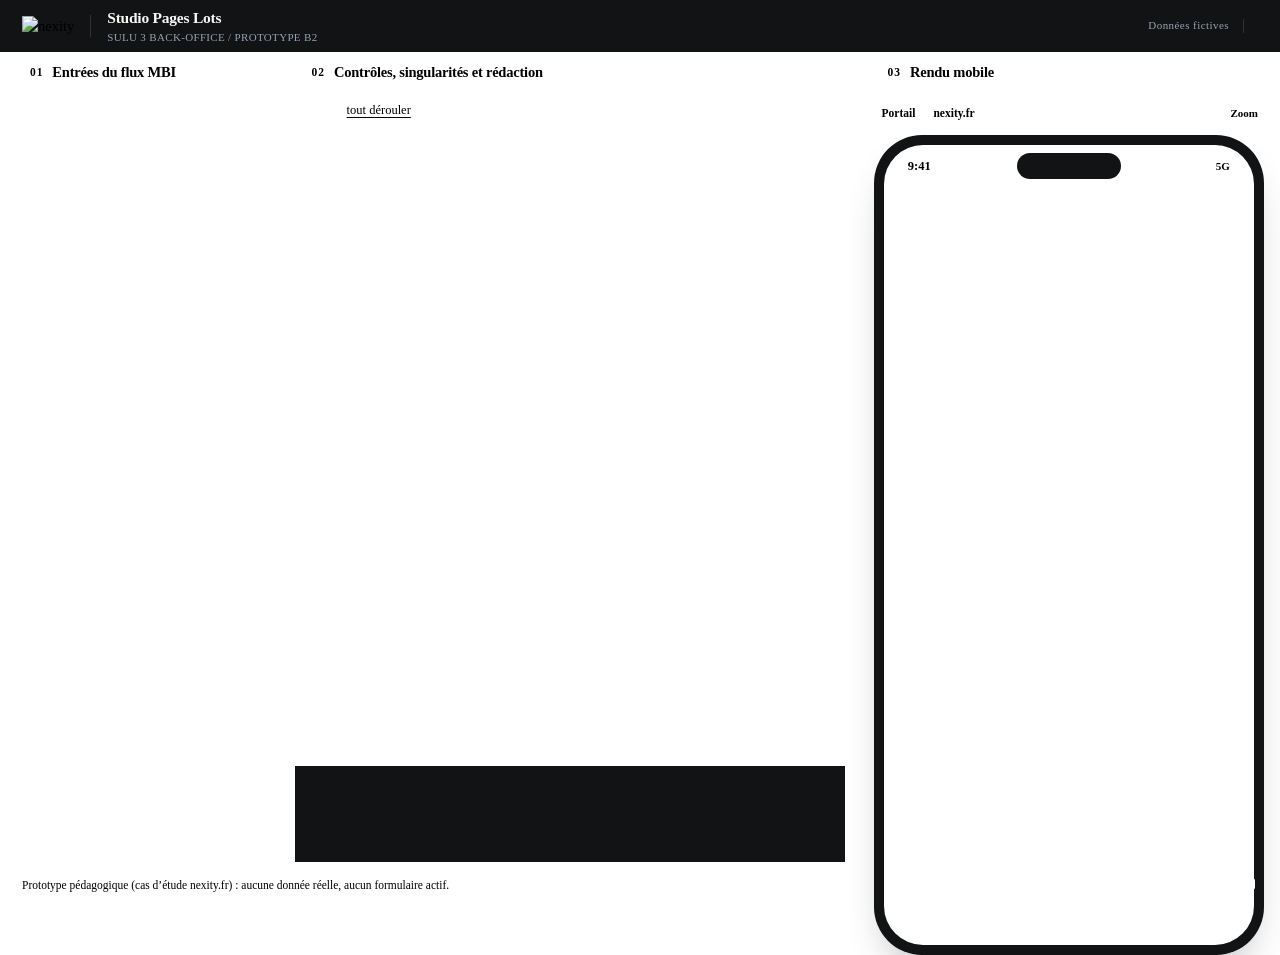
==== commit eabaa0aa: "feat(b2): add scope and stock guardrails, fix demo UX, and refine Swiss Nexity UI" ====
--- a/demo/template.html
+++ b/demo/template.html
@@ -9,206 +9,518 @@
 /*__TOKENS__*/
 *{box-sizing:border-box}
 html,body{height:100%;margin:0}
-body{font-family:var(--font-sans);background:var(--arch-limestone);color:var(--nexity-obsidian);-webkit-font-smoothing:antialiased;overflow:hidden;font-size:15px;line-height:1.45}
-.mono{font-family:var(--font-mono)}
+body{
+  font-family:var(--font-sans);
+  background:var(--arch-limestone);
+  color:var(--nexity-obsidian);
+  -webkit-font-smoothing:antialiased;
+  overflow:hidden;
+  font-size:14.5px;
+  line-height:1.42;
+}
+.mono{font-family:var(--font-mono);font-variant-numeric:tabular-nums}
+.numval{font-variant-numeric:tabular-nums}
+h1,h2,h3,h4{text-wrap:balance}
 button{font-family:inherit;cursor:pointer}
 
-/* Barre haute */
-.topbar{height:60px;background:#000;display:flex;align-items:center;gap:18px;padding:0 22px;border-bottom:3px solid var(--nexity-red-banner)}
-.topbar img{height:24px;display:block}
-.topbar .sep{width:1px;height:26px;background:#2b2f33}
-.topbar .titre{color:#fff;font-weight:700;font-size:17px;letter-spacing:-.01em}
-.topbar .sous{color:#98A2B3;font-size:12px;font-family:var(--font-mono);margin-top:1px}
+/* Barre haute — folio éditorial tendu */
+.topbar{
+  height:52px;
+  background:#111315;
+  display:flex;
+  align-items:center;
+  gap:16px;
+  padding:0 22px;
+  border-bottom:2px solid var(--nexity-red-primary);
+}
+.topbar img{height:21px;display:block}
+.topbar .sep{width:1px;height:22px;background:#2E3338}
+.topbar .titre{color:#FAF8F5;font-weight:700;font-size:15.5px;letter-spacing:-.015em}
+.topbar .sous{color:#98A2B3;font-size:11px;font-family:var(--font-mono);letter-spacing:.03em;margin-top:1px}
 .topbar .spacer{flex:1}
-.tchip{font-family:var(--font-mono);font-size:11.5px;color:#D0D5DD;border:1px solid #344054;border-radius:var(--radius-pill);padding:5px 11px;white-space:nowrap}
-.tchip.src{color:#fff;border-color:#475467}
-.tchip b{color:#fff;font-weight:600}
-
-/* Grille */
-main{display:grid;grid-template-columns:minmax(300px,25fr) minmax(470px,43fr) minmax(360px,32fr);gap:18px;padding:16px 20px 12px;height:calc(100vh - 63px - 32px)}
-.col{display:flex;flex-direction:column;min-height:0;min-width:0}
-.col-head{display:flex;align-items:baseline;gap:10px;margin:0 0 10px;padding:0 2px}
-.col-head .num{font-family:var(--font-mono);font-size:12px;color:var(--nexity-red-primary);letter-spacing:.1em;font-weight:600}
-.col-head h2{font-size:18px;margin:0;font-weight:800;letter-spacing:-.015em}
-.col-head .aside{margin-left:auto;font-size:12px;color:var(--arch-slate-text);font-family:var(--font-mono)}
-.scroll{overflow:auto;min-height:0;flex:1;padding:2px 6px 8px 2px;scrollbar-width:thin}
-.card{background:#fff;border:1px solid var(--arch-oak-border);border-radius:var(--radius-card);box-shadow:var(--shadow-floating)}
-.k{font-family:var(--font-mono);font-size:11px;letter-spacing:.08em;text-transform:uppercase;color:var(--arch-slate-text)}
+.folio{
+  font-family:var(--font-mono);
+  font-size:11px;
+  color:#98A2B3;
+  letter-spacing:.04em;
+  display:flex;
+  align-items:center;
+  gap:14px;
+  white-space:nowrap;
+}
+.folio .dot-r{display:inline-block;width:7px;height:7px;background:var(--nexity-red-primary);margin-right:6px;vertical-align:1px}
+.folio b{color:#FAF8F5;font-weight:600}
+.folio .vbar{width:1px;height:14px;background:#2E3338}
+
+/* Grille 3 colonnes — filets d’architecte, zéro ombre floue */
+main{
+  display:grid;
+  grid-template-columns:minmax(285px,24fr) minmax(470px,44fr) minmax(355px,32fr);
+  height:calc(100vh - 52px - 30px);
+}
+.col{
+  display:flex;
+  flex-direction:column;
+  min-height:0;
+  min-width:0;
+  padding:14px 18px 10px;
+  border-right:1px solid var(--arch-oak-border);
+}
+.col:last-child{border-right:0}
+.col-head{
+  display:flex;
+  align-items:center;
+  gap:9px;
+  margin:0 0 10px;
+  padding-bottom:8px;
+  border-bottom:1px solid var(--nexity-obsidian);
+}
+.col-head .sq{width:8px;height:8px;background:var(--nexity-red-primary);flex:none}
+.col-head .num{font-family:var(--font-mono);font-size:11.5px;color:var(--arch-slate-text);letter-spacing:.08em;font-weight:600}
+.col-head h2{font-size:15.5px;margin:0;font-weight:700;letter-spacing:-.015em}
+.col-head .aside{margin-left:auto;font-size:11px;color:var(--arch-slate-text);font-family:var(--font-mono);letter-spacing:.02em}
+.scroll{overflow:auto;min-height:0;flex:1;padding:0 4px 6px 0;scrollbar-width:thin}
+.k{font-family:var(--font-mono);font-size:10.5px;letter-spacing:.08em;text-transform:uppercase;color:var(--arch-slate-text)}
 .muted{color:var(--arch-slate-text)}
-footer{height:32px;display:flex;align-items:center;gap:18px;padding:0 20px;font-size:12px;color:var(--arch-slate-text);border-top:1px solid var(--arch-oak-border);background:var(--arch-limestone)}
-footer .keys{margin-left:auto;font-family:var(--font-mono);font-size:11.5px}
-footer kbd{font-family:var(--font-mono);background:#fff;border:1px solid var(--arch-oak-border);border-radius:5px;padding:0 5px;margin:0 3px 0 8px}
-
-/* Colonne 1 : entrées */
-.prog{overflow:hidden;margin-bottom:12px}
-.prog .photo{height:150px;background-size:cover;background-position:center 40%}
-.prog .body{padding:12px 16px 14px}
-.prog h3{margin:2px 0 2px;font-size:20px;font-weight:800;letter-spacing:-.015em}
-.prog .meta{font-size:13px;color:var(--arch-slate-text)}
-.prixappel{margin-top:10px;display:flex;align-items:baseline;gap:10px;flex-wrap:wrap;padding-top:10px;border-top:1px solid var(--arch-sandstone)}
-.prixappel .val{font-family:var(--font-mono);font-size:17px;font-weight:600}
+footer{
+  height:30px;
+  display:flex;
+  align-items:center;
+  gap:16px;
+  padding:0 22px;
+  font-size:11.5px;
+  color:var(--arch-slate-text);
+  border-top:1px solid var(--arch-oak-border);
+  background:var(--arch-sandstone);
+}
+footer .keys{margin-left:auto;font-family:var(--font-mono);font-size:11px;white-space:nowrap}
+footer kbd{
+  font-family:var(--font-mono);
+  background:#fff;
+  border:1px solid var(--arch-oak-border);
+  border-radius:3px;
+  padding:0 5px;
+  margin:0 3px 0 8px;
+  color:var(--nexity-obsidian);
+}
+
+/* Colonne 1 : entrées du flux MBI */
+.prog{
+  background:#fff;
+  border:1px solid var(--arch-oak-border);
+  margin-bottom:10px;
+}
+.prog .photo{height:126px;background-size:cover;background-position:center 40%;border-bottom:1px solid var(--arch-oak-border)}
+.prog .body{padding:10px 13px 11px}
+.prog .cap-fig{font-family:var(--font-mono);font-size:10px;color:var(--arch-slate-text);letter-spacing:.05em;text-transform:uppercase}
+.prog h3{margin:2px 0 2px;font-size:18px;font-weight:800;letter-spacing:-.02em}
+.prog .meta{font-size:12.5px;color:var(--arch-slate-text)}
+.prixappel{
+  margin-top:8px;
+  display:flex;
+  align-items:baseline;
+  gap:8px;
+  flex-wrap:wrap;
+  padding-top:8px;
+  border-top:1px solid var(--arch-oak-border);
+}
+.prixappel .val{font-family:var(--font-mono);font-size:16px;font-weight:600;font-variant-numeric:tabular-nums;white-space:nowrap}
 .prixappel .val.old{text-decoration:line-through;color:var(--arch-slate-text);font-weight:400}
 .prixappel .val.new{color:var(--guard-legal-warn-fg)}
-.prixappel .tag{font-size:11.5px;color:var(--guard-legal-warn-fg);background:var(--guard-legal-warn-bg);border-radius:var(--radius-pill);padding:2px 9px}
-.lot{display:grid;grid-template-columns:62px 1fr auto;gap:10px;align-items:center;padding:10px 12px;margin-bottom:8px;transition:border-color .3s, background .3s}
-.lot .thumb{width:62px;height:44px;border-radius:7px;border:1px solid var(--arch-oak-border);background:#fff center/cover no-repeat}
-.lot .thumb.vide{background:var(--arch-sandstone);display:flex;align-items:center;justify-content:center;font-size:10px;color:var(--arch-slate-text);font-family:var(--font-mono)}
-.lot .id{font-family:var(--font-mono);font-weight:600;font-size:14px}
-.lot .l2{font-size:12.5px;color:var(--arch-slate-text)}
-.lot .desc{grid-column:1/-1;font-size:12.5px;color:var(--arch-slate-text);font-style:italic;border-top:1px dashed var(--arch-sandstone);padding-top:6px}
-.lot.q{border-color:#F04438;background:var(--guard-quarantine-bg)}
-.lot.ok{border-color:#6CE9A6}
-.pill{font-size:11.5px;font-weight:600;border-radius:var(--radius-pill);padding:3px 10px;white-space:nowrap;border:1px solid transparent}
-.pill.dispo{background:var(--arch-sandstone);color:var(--arch-slate-text)}
-.pill.vendu{background:#F2F4F7;color:#667085;border-color:#D0D5DD}
-.pill.q{background:var(--guard-quarantine-bg);color:var(--guard-quarantine-fg);border-color:#FDA29B}
-.pill.warn{background:var(--guard-legal-warn-bg);color:var(--guard-legal-warn-fg);border-color:#FEC84B}
-.pill.ok{background:var(--guard-verified-bg);color:var(--guard-verified-fg);border-color:#6CE9A6}
-.pill.ink{background:#000;color:#fff}
-.notice{padding:12px 14px;margin-top:4px}
-.notice .cl{display:flex;gap:10px;font-size:13px;padding:5px 0;border-top:1px solid var(--arch-sandstone)}
+.prixappel .tag{
+  font-family:var(--font-mono);
+  font-size:10px;
+  letter-spacing:.04em;
+  text-transform:uppercase;
+  color:var(--guard-legal-warn-fg);
+  border:1px solid #FEC84B;
+  background:var(--guard-legal-warn-bg);
+  padding:1px 6px;
+}
+.sub{
+  margin:11px 0 6px;
+  padding-bottom:4px;
+  border-bottom:1px solid var(--arch-oak-border);
+  display:flex;
+  justify-content:space-between;
+  align-items:baseline;
+}
+.lot{
+  display:grid;
+  grid-template-columns:58px 1fr auto;
+  gap:9px;
+  align-items:center;
+  padding:8px 10px;
+  background:#fff;
+  border:1px solid var(--arch-oak-border);
+  border-left:3px solid var(--arch-oak-border);
+  margin-bottom:6px;
+  transition:border-color .2s, background .2s;
+}
+.lot .thumb{width:58px;height:40px;border:1px solid var(--arch-oak-border);background:#fff center/cover no-repeat}
+.lot .thumb.vide{background:var(--arch-sandstone);display:flex;align-items:center;justify-content:center;font-size:9.5px;color:var(--arch-slate-text);font-family:var(--font-mono)}
+.lot .id{font-family:var(--font-mono);font-weight:600;font-size:13.5px}
+.lot .l2{font-size:12px;color:var(--arch-slate-text)}
+.lot .desc{grid-column:1/-1;font-size:11.5px;color:var(--arch-slate-text);border-top:1px solid var(--arch-sandstone);padding-top:5px}
+.lot.q{border-color:#FDA29B;border-left-color:var(--guard-quarantine-fg);background:var(--guard-quarantine-bg)}
+.lot.ok{border-left-color:var(--guard-verified-fg)}
+.st-tag{
+  font-family:var(--font-mono);
+  font-size:10.5px;
+  font-weight:600;
+  letter-spacing:.03em;
+  padding:2px 7px;
+  white-space:nowrap;
+  border:1px solid transparent;
+}
+.st-tag.dispo{background:var(--arch-sandstone);color:var(--arch-slate-text);border-color:var(--arch-oak-border)}
+.st-tag.vendu{background:#F2F4F7;color:#667085;border-color:#D0D5DD}
+.st-tag.q{background:var(--guard-quarantine-bg);color:var(--guard-quarantine-fg);border-color:#FDA29B}
+.st-tag.warn{background:var(--guard-legal-warn-bg);color:var(--guard-legal-warn-fg);border-color:#FEC84B}
+.st-tag.ok{background:var(--guard-verified-bg);color:var(--guard-verified-fg);border-color:#6CE9A6}
+.st-tag.ink{background:#111315;color:#FAF8F5}
+.notice{background:#fff;border:1px solid var(--arch-oak-border);padding:8px 11px;margin-top:4px}
+.notice .cl{display:flex;gap:10px;font-size:12px;padding:4px 0;border-top:1px solid var(--arch-sandstone)}
 .notice .cl:first-of-type{border-top:0}
-.notice .pg{font-family:var(--font-mono);font-size:12px;color:var(--nexity-red-primary);min-width:38px}
-.sub{margin:14px 2px 8px;display:flex;justify-content:space-between;align-items:baseline}
-
-/* Colonne 2 : pipeline */
-.actions{display:flex;align-items:center;gap:14px;margin-bottom:12px}
-.btn{background:var(--nexity-jet-black);color:#fff;border:0;border-radius:var(--radius-pill);padding:12px 22px;font-size:15px;font-weight:700;letter-spacing:-.005em;transition:transform .1s, opacity .2s}
-.btn:hover{transform:translateY(-1px)}
-.btn:disabled{opacity:.35;cursor:default;transform:none}
-.btn.small{padding:8px 16px;font-size:13.5px}
-.lnk{background:none;border:0;color:var(--arch-slate-text);font-size:13px;text-decoration:underline;text-underline-offset:3px;padding:0}
-.progress{margin-left:auto;display:flex;gap:5px;align-items:center}
-.progress i{width:26px;height:4px;border-radius:2px;background:var(--arch-oak-border);display:block;transition:background .3s}
+.notice .pg{font-family:var(--font-mono);font-size:11.5px;color:var(--nexity-red-primary);min-width:36px;font-variant-numeric:tabular-nums}
+
+/* Colonne 2 : pipeline IA et garde-fous — style Rapport Suisse */
+.actions{display:flex;align-items:center;gap:12px;margin-bottom:10px}
+.btn{
+  background:var(--nexity-jet-black);
+  color:#fff;
+  border:0;
+  border-radius:var(--radius-pill);
+  padding:10px 20px;
+  font-size:13.5px;
+  font-weight:700;
+  letter-spacing:-.005em;
+  transition:opacity .15s;
+}
+.btn:hover{opacity:.86}
+.btn:disabled{opacity:.32;cursor:default}
+.btn.small{padding:7px 15px;font-size:12.5px}
+.lnk{background:none;border:0;color:var(--arch-slate-text);font-size:12.5px;font-family:var(--font-mono);text-decoration:underline;text-underline-offset:3px;padding:0}
+.lnk.active{color:var(--nexity-red-primary);font-weight:600}
+.progress{margin-left:auto;display:flex;gap:4px;align-items:center}
+.progress i{width:22px;height:3px;background:var(--arch-oak-border);display:block;transition:background .18s linear}
 .progress i.on{background:var(--nexity-red-primary)}
-.progress span{font-family:var(--font-mono);font-size:12px;color:var(--arch-slate-text);margin-left:6px}
-.step{padding:12px 16px;margin-bottom:10px;transition:opacity .3s}
-.step[data-state="pending"]{opacity:.55;box-shadow:none}
-.step-head{display:flex;align-items:center;gap:12px}
-.step-head .n{width:28px;height:28px;border-radius:50%;flex:none;display:flex;align-items:center;justify-content:center;font-family:var(--font-mono);font-size:13px;font-weight:600;border:1.5px solid var(--arch-oak-border);color:var(--arch-slate-text);background:#fff}
-.step[data-state="running"] .n{border-color:var(--nexity-red-primary);color:var(--nexity-red-primary);animation:pulse 1s infinite}
-.step[data-state="done"] .n{background:#000;border-color:#000;color:#fff}
-.step[data-state="alert"] .n{background:var(--guard-quarantine-fg);border-color:var(--guard-quarantine-fg);color:#fff}
-.step[data-state="warn"] .n{background:var(--guard-legal-warn-fg);border-color:var(--guard-legal-warn-fg);color:#fff}
-@keyframes pulse{0%{box-shadow:0 0 0 0 rgba(255,0,45,.35)}100%{box-shadow:0 0 0 9px rgba(255,0,45,0)}}
-.step-head h3{margin:0;font-size:16px;font-weight:700;letter-spacing:-.01em}
-.step-head .gf{font-family:var(--font-mono);font-size:11px;color:var(--nexity-red-primary);letter-spacing:.06em;text-transform:uppercase}
-.step-head .st{margin-left:auto}
-.step .desc0{font-size:13px;color:var(--arch-slate-text);margin:6px 0 0 40px}
-.step-body{margin:12px 0 2px 40px}
-.tbl{width:100%;border-collapse:collapse;font-size:13.5px}
-.tbl th{font-family:var(--font-mono);font-size:10.5px;letter-spacing:.06em;text-transform:uppercase;color:var(--arch-slate-text);text-align:left;font-weight:600;padding:0 8px 6px 0}
-.tbl td{padding:6px 8px 6px 0;border-top:1px solid var(--arch-sandstone);font-family:var(--font-mono);font-size:13px}
+.progress span{font-family:var(--font-mono);font-size:11.5px;color:var(--nexity-obsidian);font-weight:600;margin-left:6px;font-variant-numeric:tabular-nums}
+
+.step{
+  background:#fff;
+  border:1px solid var(--arch-oak-border);
+  border-left:3px solid var(--arch-oak-border);
+  padding:9px 13px;
+  margin-bottom:7px;
+  transition:border-color .18s, opacity .18s;
+}
+.step[data-state="pending"]{opacity:.5;background:var(--arch-limestone)}
+.step[data-state="running"]{border-left-color:var(--nexity-red-primary)}
+.step[data-state="done"]{border-left-color:var(--nexity-obsidian)}
+.step[data-state="alert"]{border-left-color:var(--guard-quarantine-fg)}
+.step[data-state="warn"]{border-left-color:var(--guard-legal-warn-fg)}
+.step.compact{padding:7px 13px}
+.step-head{display:flex;align-items:center;gap:10px}
+.step.clickable .step-head{cursor:pointer}
+.step-head .n{
+  font-family:var(--font-mono);
+  font-size:12px;
+  font-weight:600;
+  color:var(--arch-slate-text);
+  min-width:22px;
+  font-variant-numeric:tabular-nums;
+}
+.step[data-state="running"] .n{color:var(--nexity-red-primary)}
+.step[data-state="done"] .n{color:var(--nexity-obsidian)}
+.step[data-state="alert"] .n{color:var(--guard-quarantine-fg)}
+.step[data-state="warn"] .n{color:var(--guard-legal-warn-fg)}
+.step-head h3{margin:0;font-size:14.5px;font-weight:700;letter-spacing:-.01em}
+.step-head .gf{font-family:var(--font-mono);font-size:10px;color:var(--nexity-red-primary);letter-spacing:.07em;text-transform:uppercase}
+.step-head .resume{font-size:11.5px;color:var(--arch-slate-text);margin-left:8px;white-space:nowrap;overflow:hidden;text-overflow:ellipsis;max-width:230px}
+.step-head .st{margin-left:auto;display:flex;align-items:center;gap:6px}
+.step-head .chev{font-family:var(--font-mono);font-size:11px;color:var(--arch-slate-text)}
+.step .desc0{font-size:12px;color:var(--arch-slate-text);margin:4px 0 0 32px}
+.step-body{margin:8px 0 2px 0;padding-top:8px;border-top:1px solid var(--arch-sandstone)}
+
+/* Tableaux style Rapport Suisse : filets horizontaux, chiffres alignés à droite */
+.tbl{width:100%;border-collapse:collapse;font-size:12.5px}
+.tbl th{
+  font-family:var(--font-mono);
+  font-size:10px;
+  letter-spacing:.06em;
+  text-transform:uppercase;
+  color:var(--arch-slate-text);
+  text-align:right;
+  font-weight:600;
+  padding:0 6px 5px;
+  border-bottom:1px solid var(--nexity-obsidian);
+}
+.tbl th:first-child,.tbl td:first-child{text-align:left;padding-left:0}
+.tbl th:last-child,.tbl td:last-child{text-align:right;padding-right:0}
+.tbl td{
+  padding:4px 6px;
+  border-bottom:1px solid var(--arch-sandstone);
+  font-family:var(--font-mono);
+  font-size:12.5px;
+  font-variant-numeric:tabular-nums;
+  text-align:right;
+  white-space:nowrap;
+}
 .tbl td:first-child{font-weight:600}
-.tbl tr.bad td{color:var(--guard-quarantine-fg)}
-.alertbox{border-radius:12px;padding:12px 14px;margin-top:12px;display:flex;gap:14px}
-.alertbox.q{background:var(--guard-quarantine-bg);border:1px solid #FDA29B;color:#7A271A}
-.alertbox.w{background:var(--guard-legal-warn-bg);border:1px solid #FEC84B;color:#7A2E0E}
-.alertbox.v{background:var(--guard-verified-bg);border:1px solid #6CE9A6;color:#054F31}
-.alertbox h4{margin:0 0 4px;font-size:14.5px}
-.alertbox p{margin:3px 0;font-size:13.5px}
-.alertbox .crop{flex:none;width:210px;height:96px;border:2px solid var(--guard-quarantine-fg);border-radius:8px;background-repeat:no-repeat;background-color:#fff}
-.bigprice{font-family:var(--font-mono);font-size:22px;font-weight:600;display:flex;gap:12px;align-items:baseline;margin:6px 0}
-.bigprice s{color:#B54708;opacity:.6;font-weight:400}
-.bigprice .arrow{font-family:var(--font-sans);font-size:13px;font-weight:600}
+.tbl tr.bad td{color:var(--guard-quarantine-fg);font-weight:600}
+
+/* Encarts d’alerte — filet latéral + chiffre héros, zéro boîte floue */
+.alertbox{
+  padding:8px 11px;
+  margin-top:7px;
+  display:flex;
+  gap:12px;
+  align-items:center;
+  border:1px solid var(--arch-oak-border);
+  border-left:3px solid var(--nexity-obsidian);
+  background:var(--arch-limestone);
+}
+.alertbox.q{background:var(--guard-quarantine-bg);border-color:#FDA29B;border-left-color:var(--guard-quarantine-fg);color:#7A271A}
+.alertbox.w{background:var(--guard-legal-warn-bg);border-color:#FEC84B;border-left-color:var(--guard-legal-warn-fg);color:#7A2E0E}
+.alertbox.v{background:var(--guard-verified-bg);border-color:#A6F4C5;border-left-color:var(--guard-verified-fg);color:#054F31}
+.alertbox h4{margin:0 0 2px;font-size:13px;font-weight:700}
+.alertbox p{margin:2px 0;font-size:12px;line-height:1.35}
+.crop-wrap{flex:none;display:flex;flex-direction:column;gap:3px;align-items:flex-start}
+.alertbox .crop{
+  width:178px;
+  height:45px;
+  border:1.5px solid var(--guard-quarantine-fg);
+  background-repeat:no-repeat;
+  background-color:#fff;
+}
+.crop-cap{font-family:var(--font-mono);font-size:9.5px;color:#7A271A;letter-spacing:.03em}
+.hero-stat{
+  font-family:var(--font-mono);
+  font-size:21px;
+  font-weight:600;
+  font-variant-numeric:tabular-nums;
+  line-height:1.1;
+  letter-spacing:-.02em;
+}
+.bigprice{
+  font-family:var(--font-mono);
+  font-size:19px;
+  font-weight:600;
+  font-variant-numeric:tabular-nums;
+  display:flex;
+  gap:10px;
+  align-items:baseline;
+  margin:3px 0;
+}
+.bigprice s{color:#B54708;opacity:.55;font-weight:400;font-size:15px}
+.bigprice .arrow{font-family:var(--font-sans);font-size:12px;font-weight:600}
+
+/* Singularités & contrôles — filets fins, zéro rond d’icône */
 .sings{display:grid;grid-template-columns:1fr 1fr;gap:10px}
-.sing{background:var(--arch-limestone);border:1px solid var(--arch-oak-border);border-radius:12px;padding:10px 12px}
-.sing .h{display:flex;justify-content:space-between;align-items:baseline;margin-bottom:6px}
-.sing .h b{font-family:var(--font-mono);font-size:14px}
-.chipS{display:block;background:#fff;border:1px solid var(--arch-oak-border);border-radius:9px;padding:6px 9px;margin-top:6px;font-size:13px}
-.chipS .v{font-family:var(--font-mono);font-size:12.5px;color:var(--nexity-obsidian)}
-.chipS .r{font-size:12px;color:var(--arch-slate-text)}
-.note{font-size:12.5px;color:var(--arch-slate-text);margin-top:8px}
+.sing{background:var(--arch-limestone);border:1px solid var(--arch-oak-border);padding:8px 10px}
+.sing .h{display:flex;justify-content:space-between;align-items:baseline;padding-bottom:5px;border-bottom:1px solid var(--arch-oak-border);margin-bottom:5px}
+.sing .h b{font-family:var(--font-mono);font-size:13px}
+.chipS{display:block;padding:4px 0;border-bottom:1px solid var(--arch-sandstone);font-size:12px}
+.chipS:last-child{border-bottom:0;padding-bottom:0}
+.chipS .v{font-family:var(--font-mono);font-size:11.5px;color:var(--nexity-obsidian);font-variant-numeric:tabular-nums}
+.chipS .r{font-size:11px;color:var(--arch-slate-text)}
+.note{font-size:11.5px;color:var(--arch-slate-text);margin-top:6px;line-height:1.36}
+
 .gen{display:grid;grid-template-columns:1fr 1fr;gap:10px}
-.gen .box{background:var(--arch-limestone);border:1px solid var(--arch-oak-border);border-radius:12px;padding:10px 12px}
-.check{display:flex;gap:8px;font-size:13px;margin-top:6px;align-items:flex-start}
-.check i{flex:none;width:16px;height:16px;border-radius:50%;background:var(--guard-verified-fg);color:#fff;font-style:normal;font-size:10px;display:flex;align-items:center;justify-content:center;margin-top:2px}
-.temoin{display:flex;gap:14px;align-items:center;flex-wrap:wrap}
-.log{background:var(--nexity-obsidian);color:#D0D5DD;border-radius:12px;padding:10px 14px;height:132px;overflow:hidden;font-family:var(--font-mono);font-size:12px;line-height:1.55;margin-top:6px;flex:none;display:flex;flex-direction:column;justify-content:flex-end}
-.log .ln{flex:none;white-space:nowrap;overflow:hidden;text-overflow:ellipsis;animation:fadein .35s}
+.gen .box{background:var(--arch-limestone);border:1px solid var(--arch-oak-border);padding:8px 10px}
+.gen .box-h{display:flex;justify-content:space-between;align-items:center;padding-bottom:5px;border-bottom:1px solid var(--arch-oak-border);margin-bottom:5px}
+.chk{display:flex;gap:7px;font-size:12px;margin-top:4px;align-items:baseline;line-height:1.34}
+.chk .mk{font-family:var(--font-mono);font-size:10.5px;font-weight:600;color:var(--guard-verified-fg);flex:none}
+
+/* Barres fines style Rapport Suisse (similarité & charge humaine) */
+.bar-row{margin-top:6px}
+.bar-track{position:relative;height:5px;background:var(--arch-oak-border);width:100%;overflow:visible;margin-top:4px}
+.bar-fill{height:100%;background:var(--guard-verified-fg);animation:wipe .35s ease-out}
+.bar-fill.red{background:var(--nexity-red-primary)}
+.bar-mark{position:absolute;top:-3px;bottom:-3px;width:1.5px;background:var(--nexity-obsidian)}
+@keyframes wipe{from{transform:scaleX(0);transform-origin:left}to{transform:scaleX(1);transform-origin:left}}
+.temoin{display:flex;gap:12px;align-items:center;flex-wrap:wrap}
+.comp-bars{display:grid;grid-template-columns:1fr 1fr;gap:12px;margin-top:8px;padding-top:7px;border-top:1px solid var(--arch-sandstone)}
+.comp-bars .cb-lbl{display:flex;justify-content:space-between;font-size:11.5px}
+
+/* Journal terminal — sobre, sans bruit */
+.log{
+  background:#111315;
+  color:#D0D5DD;
+  border-top:2px solid var(--nexity-obsidian);
+  padding:7px 12px;
+  height:96px;
+  overflow:hidden;
+  font-family:var(--font-mono);
+  font-size:11px;
+  font-variant-numeric:tabular-nums;
+  line-height:1.48;
+  margin-top:6px;
+  flex:none;
+  display:flex;
+  flex-direction:column;
+  justify-content:flex-end;
+}
+.log .ln{flex:none;white-space:nowrap;overflow:hidden;text-overflow:ellipsis;animation:fadein .18s ease-out}
 .log .t{color:#667085;margin-right:8px}
-.log .tag{color:#fff;margin-right:6px}
+.log .tag{color:#FAF8F5;margin-right:6px}
 .log .q{color:#FDA29B}.log .w{color:#FEC84B}.log .v{color:#6CE9A6}
-@keyframes fadein{from{opacity:0;transform:translateY(4px)}to{opacity:1;transform:none}}
-
-/* Colonne 3 : mobile */
-.seg{display:inline-flex;background:#fff;border:1px solid var(--arch-oak-border);border-radius:var(--radius-pill);padding:3px}
-.seg button{border:0;background:transparent;border-radius:var(--radius-pill);padding:6px 13px;font-size:13px;font-weight:600;color:var(--arch-slate-text)}
-.seg button.on{background:#000;color:#fff}
-.phone-zone{flex:1;min-height:0;display:flex;justify-content:center;align-items:flex-start;padding-top:4px}
-.phone-wrap{transform-origin:top center}
-.phone{width:390px;height:844px;border-radius:54px;background:#111315;padding:12px;box-shadow:0 30px 60px -20px rgba(17,19,21,.35)}
-.screen{width:100%;height:100%;border-radius:43px;background:#fff;overflow:hidden;position:relative;display:flex;flex-direction:column}
-.notch{position:absolute;top:9px;left:50%;transform:translateX(-50%);width:110px;height:30px;background:#111315;border-radius:18px;z-index:5}
-.sbar{height:44px;flex:none;display:flex;justify-content:space-between;align-items:center;padding:6px 28px 0;font-size:13px;font-weight:700}
+@keyframes fadein{from{opacity:0}to{opacity:1}}
+
+/* Colonne 3 : mobile (barre unique compacte + aperçu Nexity fidèle) */
+.mob-bar{
+  display:flex;
+  gap:6px;
+  justify-content:space-between;
+  align-items:center;
+  margin-bottom:8px;
+  flex-wrap:nowrap;
+}
+.seg{
+  display:inline-flex;
+  background:#fff;
+  border:1px solid var(--arch-oak-border);
+  border-radius:var(--radius-pill);
+  padding:2px;
+}
+.seg button{
+  border:0;
+  background:transparent;
+  border-radius:var(--radius-pill);
+  padding:4px 9px;
+  font-size:11.5px;
+  font-weight:600;
+  color:var(--arch-slate-text);
+  white-space:nowrap;
+}
+.seg button.on{background:#111315;color:#fff}
+.zbtn{
+  border:1px solid var(--arch-oak-border);
+  background:#fff;
+  border-radius:var(--radius-pill);
+  padding:4px 9px;
+  font-size:11px;
+  font-weight:600;
+  color:var(--nexity-obsidian);
+  font-family:var(--font-mono);
+  white-space:nowrap;
+}
+.zbtn.on{background:var(--nexity-red-primary);color:#fff;border-color:var(--nexity-red-primary)}
+.phone-zone{flex:1;min-height:0;display:flex;justify-content:center;align-items:flex-start;padding-top:2px}
+.phone-wrap{transform-origin:top center;transition:transform .18s ease-out}
+.phone{width:390px;height:820px;border-radius:48px;background:#111315;padding:10px;box-shadow:0 22px 44px -22px rgba(17,19,21,.45)}
+body.zoom-phone .col-mob{
+  position:fixed;
+  inset:8px 0 8px 0;
+  background:rgba(250,248,245,.97);
+  z-index:40;
+  padding:10px 24px 12px;
+  border-right:0;
+  align-items:center;
+}
+body.zoom-phone .col-mob .col-head{width:100%;max-width:460px;margin-bottom:6px;padding-bottom:6px}
+body.zoom-phone .col-mob .mob-bar{width:100%;max-width:460px;margin-bottom:6px}
+body.zoom-phone .phone-zone{width:100%;align-items:center;padding-top:0}
+body.zoom-phone .phone-wrap{transform-origin:center center}
+.screen{width:100%;height:100%;border-radius:39px;background:#fff;overflow:hidden;position:relative;display:flex;flex-direction:column}
+.notch{position:absolute;top:8px;left:50%;transform:translateX(-50%);width:104px;height:26px;background:#111315;border-radius:15px;z-index:5}
+.sbar{height:40px;flex:none;display:flex;justify-content:space-between;align-items:center;padding:5px 24px 0;font-size:12.5px;font-weight:700;font-variant-numeric:tabular-nums}
 .app{flex:1;overflow:auto;scrollbar-width:none}
 .app::-webkit-scrollbar{display:none}
-.nx-head{display:flex;justify-content:space-between;align-items:center;padding:8px 18px 10px;border-bottom:1px solid var(--arch-sandstone)}
+.nx-head{display:flex;justify-content:space-between;align-items:center;padding:8px 18px 9px;border-bottom:1px solid var(--arch-sandstone)}
 .nx-head img{height:20px}
-.burger{width:22px;height:14px;border-top:2px solid #000;border-bottom:2px solid #000;position:relative}
+.burger{width:21px;height:13px;border-top:2px solid #000;border-bottom:2px solid #000;position:relative}
 .burger:after{content:"";position:absolute;left:0;right:0;top:4px;border-top:2px solid #000}
 .crumb{font-size:11.5px;color:var(--arch-slate-text);padding:8px 18px 0}
-.ba{position:relative;margin:10px 14px 0;border-radius:14px;overflow:hidden;aspect-ratio:1376/768;background:#eee;user-select:none}
+.ba{position:relative;margin:10px 14px 0;border-radius:12px;overflow:hidden;aspect-ratio:1376/768;background:#eee;user-select:none}
 .ba img{position:absolute;inset:0;width:100%;height:100%;object-fit:cover;display:block;pointer-events:none}
 .ba .top{clip-path:inset(0 0 0 var(--cut,50%))}
 .ba .line{position:absolute;top:0;bottom:0;left:var(--cut,50%);width:2px;background:#fff;box-shadow:0 0 0 1px rgba(0,0,0,.15)}
-.ba .knob{position:absolute;top:50%;left:var(--cut,50%);transform:translate(-50%,-50%);width:34px;height:34px;border-radius:50%;background:#fff;box-shadow:0 4px 12px rgba(0,0,0,.25);display:flex;align-items:center;justify-content:center;font-size:12px;font-weight:800}
-.ba .lab{position:absolute;top:8px;font-size:10.5px;font-weight:700;background:rgba(0,0,0,.72);color:#fff;border-radius:var(--radius-pill);padding:3px 8px}
+.ba .knob{position:absolute;top:50%;left:var(--cut,50%);transform:translate(-50%,-50%);width:34px;height:34px;border-radius:50%;background:#fff;box-shadow:0 3px 10px rgba(0,0,0,.22);display:flex;align-items:center;justify-content:center;font-size:12px;font-weight:800}
+.ba .lab{position:absolute;top:8px;font-size:10.5px;font-weight:700;background:rgba(17,19,21,.78);color:#fff;border-radius:var(--radius-pill);padding:3px 8px}
 .ba .lab.l{left:8px}.ba .lab.r{right:8px}
 .ba input{position:absolute;inset:0;width:100%;height:100%;opacity:0;cursor:ew-resize;margin:0}
 .cap{font-size:10.5px;color:var(--arch-slate-text);padding:5px 16px 0}
-.planbox{margin:10px 14px 0;border-radius:14px;border:1px solid var(--arch-oak-border);aspect-ratio:1200/820;background:#fff center/contain no-repeat}
-.lp{padding:12px 18px 0}
-.lp .ref{font-family:var(--font-mono);font-size:11.5px;color:var(--arch-slate-text);letter-spacing:.03em}
-.lp h1{font-size:21px;line-height:1.2;margin:6px 0 8px;font-weight:800;letter-spacing:-.02em}
+.planbox{margin:10px 14px 0;border-radius:10px;border:1px solid var(--arch-oak-border);aspect-ratio:1200/820;background:#fff center/contain no-repeat}
+.lp{padding:11px 18px 0}
+.lp .ref{font-family:var(--font-mono);font-size:11px;color:var(--arch-slate-text);letter-spacing:.03em;font-variant-numeric:tabular-nums}
+.lp h1{font-size:20px;line-height:1.18;margin:5px 0 7px;font-weight:800;letter-spacing:-.02em}
 .lp .price{display:flex;align-items:center;gap:8px;flex-wrap:wrap}
-.lp .price .p{font-family:var(--font-mono);font-size:20px;font-weight:600}
-.badge-red{font-size:11.5px;font-weight:700;color:var(--nexity-red-primary);border:1.5px solid var(--nexity-red-primary);border-radius:var(--radius-pill);padding:2px 9px;background:var(--nexity-red-soft)}
-.facts{display:flex;flex-wrap:wrap;gap:6px;margin-top:10px}
-.facts span{font-size:11.5px;background:var(--arch-limestone);border:1px solid var(--arch-oak-border);border-radius:var(--radius-pill);padding:3px 9px}
-.lp .acc{font-size:14px;margin:12px 0 0;color:#1D2939}
-.lp h2{font-size:14px;margin:16px 0 6px;font-weight:800}
-.pf{display:flex;gap:9px;font-size:13px;margin:7px 0;align-items:flex-start}
-.pf .dot{flex:none;width:7px;height:7px;border-radius:50%;background:var(--nexity-red-primary);margin-top:6px}
-.src{display:inline-block;font-family:var(--font-mono);font-size:9.5px;color:var(--arch-slate-text);border:1px solid var(--arch-oak-border);border-radius:5px;padding:0 4px;margin-left:4px;vertical-align:1px}
-.pr{background:var(--arch-limestone);border-left:3px solid var(--arch-oak-border);border-radius:0 9px 9px 0;padding:7px 10px;margin:7px 0;font-size:12.5px}
-.pr .np{font-family:var(--font-mono);font-size:10.5px;color:var(--nexity-red-primary);font-weight:600;display:block;margin-bottom:2px}
-.cta{margin:16px 18px 6px;display:flex;flex-direction:column;gap:8px}
-.cta button{border-radius:var(--radius-pill);padding:13px;font-size:14px;font-weight:700}
+.lp .price .p{font-family:var(--font-mono);font-size:20px;font-weight:600;font-variant-numeric:tabular-nums}
+.badge-red{font-size:11px;font-weight:700;color:var(--nexity-red-primary);border:1.5px solid var(--nexity-red-primary);border-radius:var(--radius-pill);padding:2px 9px;background:var(--nexity-red-soft)}
+.facts{display:flex;flex-wrap:wrap;gap:5px;margin-top:9px}
+.facts span{font-size:11px;background:var(--arch-limestone);border:1px solid var(--arch-oak-border);border-radius:var(--radius-pill);padding:3px 8px}
+.lp .acc{font-size:13.5px;margin:10px 0 0;color:#1D2939}
+.lp h2{font-size:13.5px;margin:14px 0 5px;font-weight:800}
+.pf{display:flex;gap:8px;font-size:12.8px;margin:6px 0;align-items:flex-start}
+.pf .dot{flex:none;width:6px;height:6px;background:var(--nexity-red-primary);margin-top:6px}
+.src{display:inline-block;font-family:var(--font-mono);font-size:9.5px;color:var(--arch-slate-text);border:1px solid var(--arch-oak-border);padding:0 4px;margin-left:4px;vertical-align:1px}
+.pr{background:var(--arch-limestone);border-left:3px solid var(--arch-oak-border);padding:7px 10px;margin:6px 0;font-size:12.5px}
+.pr .np{font-family:var(--font-mono);font-size:10px;color:var(--nexity-red-primary);font-weight:600;display:block;margin-bottom:2px}
+.cta{margin:14px 18px 6px;display:flex;flex-direction:column;gap:8px}
+.cta button{border-radius:var(--radius-pill);padding:12px;font-size:13.5px;font-weight:700}
 .cta .b1{background:#000;color:#fff;border:0}
 .cta .b2{background:#fff;color:#000;border:1.5px solid #000}
-.legal{margin:12px 18px 18px;padding:10px 12px;border-radius:12px;background:var(--arch-limestone);font-size:10px;color:var(--arch-slate-text);line-height:1.4}
-.legal .lock{display:inline-flex;gap:6px;align-items:center;font-family:var(--font-mono);font-size:10px;font-weight:600;color:var(--guard-verified-fg);background:var(--guard-verified-bg);border-radius:var(--radius-pill);padding:2px 8px;margin-bottom:6px}
-.legal p{margin:5px 0}
-.ribbon{font-size:11px;font-weight:700;text-align:center;padding:5px;font-family:var(--font-mono);letter-spacing:.04em}
+.legal{margin:11px 18px 18px;padding:10px 12px;background:var(--arch-limestone);border-top:2px solid var(--nexity-obsidian);font-size:10px;color:var(--arch-slate-text);line-height:1.4}
+.legal .lock{display:inline-flex;gap:6px;align-items:center;font-family:var(--font-mono);font-size:10px;font-weight:600;color:var(--guard-verified-fg);background:var(--guard-verified-bg);padding:2px 7px;margin-bottom:5px}
+.legal p{margin:4px 0}
+.ribbon{font-size:10.5px;font-weight:700;text-align:center;padding:5px;font-family:var(--font-mono);letter-spacing:.04em}
 .ribbon.draft{background:var(--guard-legal-warn-bg);color:var(--guard-legal-warn-fg)}
 .ribbon.ok{background:var(--guard-verified-bg);color:var(--guard-verified-fg)}
 .portal{background:#F2F4F7;min-height:100%}
 .portal .ph{display:flex;align-items:center;gap:10px;padding:10px 16px;background:#fff;border-bottom:1px solid #EAECF0;font-weight:700;font-size:14px;color:#344054}
-.portal .ph .sq{width:22px;height:22px;border-radius:6px;background:#98A2B3}
-.portal .img{height:210px;background-size:cover;background-position:center}
+.portal .ph .sq{width:20px;height:20px;background:#98A2B3}
+.portal .img{height:195px;background-size:cover;background-position:center}
 .portal .bd{background:#fff;padding:14px 16px;margin-bottom:10px}
 .portal .bd .t{font-size:18px;font-weight:700}
-.portal .bd .p{font-size:18px;font-weight:700;margin-top:4px}
+.portal .bd .p{font-size:18px;font-weight:700;margin-top:4px;font-variant-numeric:tabular-nums}
 .portal .bd .d{font-size:14px;color:#344054;margin-top:10px}
-.portal .warn{margin:0 12px;background:#FFFAEB;border:1px solid #FEC84B;border-radius:10px;padding:10px 12px;font-size:12.5px;color:#7A2E0E}
-.portal .gbtn{margin:12px 16px;background:#D0D5DD;color:#344054;border-radius:10px;padding:12px;text-align:center;font-weight:700;font-size:14px}
-.empty{padding:60px 30px;text-align:center;color:var(--arch-slate-text);font-size:14px}
-.empty b{display:block;color:var(--nexity-obsidian);font-size:16px;margin-bottom:6px}
-.tbl td,.lot .l2.mono,.prixappel .val{white-space:nowrap}
+.portal .warn{margin:0 12px;background:#FFFAEB;border-left:3px solid #B54708;padding:9px 12px;font-size:12px;color:#7A2E0E}
+.portal .gbtn{margin:12px 16px;background:#D0D5DD;color:#344054;border-radius:6px;padding:12px;text-align:center;font-weight:700;font-size:14px}
+.empty{padding:56px 28px;text-align:center;color:var(--arch-slate-text);font-size:13.5px}
+.empty b{display:block;color:var(--nexity-obsidian);font-size:15.5px;margin-bottom:6px}
+
 @media (max-width:1500px){
-  main{grid-template-columns:minmax(270px,23fr) minmax(440px,45fr) minmax(330px,32fr);gap:14px;padding:12px 14px 10px}
-  .col-head h2{font-size:16px}.col-head .aside{display:none}
+  main{grid-template-columns:minmax(255px,22fr) minmax(435px,45fr) minmax(345px,33fr)}
+  .col{padding:10px 13px 8px}
+  .col-head h2{font-size:14.5px}.col-head .aside{display:none}
   .lot .desc{display:none}
   .lot{grid-template-columns:1fr auto}.lot .thumb{display:none}
-  .step-body{margin-left:0}
 }
 @media (max-height:820px){
-  .prog .photo{height:100px}
-  .log{height:104px}
-  .actions{margin-bottom:8px}.btn{padding:10px 18px;font-size:14px}
-}
-.toast{position:fixed;left:50%;bottom:48px;transform:translateX(-50%) translateY(20px);background:#000;color:#fff;border-radius:14px;padding:12px 18px;font-size:14px;max-width:560px;opacity:0;transition:all .3s;pointer-events:none;z-index:50}
+  .topbar{height:48px}
+  main{height:calc(100vh - 48px - 28px)}
+  footer{height:28px;font-size:11px}
+  .col-head{margin-bottom:7px;padding-bottom:6px}
+  .prog .photo{height:84px}
+  .prog .body{padding:8px 11px 9px}
+  .log{height:66px;padding:5px 11px;font-size:10.5px;line-height:1.4}
+  .actions{margin-bottom:7px}.btn{padding:8px 16px;font-size:13px}
+  .step{padding:7px 11px;margin-bottom:5px}
+  .step-body{margin-top:6px;padding-top:6px}
+  .tbl td{padding:3px 6px}
+  .note{margin-top:4px;font-size:11px}
+  .alertbox{padding:6px 10px;margin-top:5px}
+  .alertbox p{font-size:11.5px}
+  .bigprice{font-size:17px;margin:2px 0}
+}
+.toast{
+  position:fixed;
+  left:50%;
+  bottom:42px;
+  transform:translateX(-50%) translateY(16px);
+  background:#111315;
+  color:#FAF8F5;
+  border-left:3px solid var(--nexity-red-primary);
+  padding:11px 16px;
+  font-size:13.5px;
+  max-width:560px;
+  opacity:0;
+  transition:opacity .2s, transform .2s;
+  pointer-events:none;
+  z-index:60;
+}
 .toast.on{opacity:1;transform:translateX(-50%)}
 </style>
 </head>
@@ -216,37 +528,41 @@
 <header class="topbar">
   <img id="logoW" alt="nexity">
   <div class="sep"></div>
-  <div><div class="titre">Studio Pages Lots</div><div class="sous">back-office Sulu 3 / prototype B2</div></div>
+  <div><div class="titre">Studio Pages Lots</div><div class="sous">SULU 3 BACK-OFFICE / PROTOTYPE B2</div></div>
   <div class="spacer"></div>
-  <span class="tchip">Programme, lots et visuels fictifs</span>
-  <span class="tchip src" id="srcChip"></span>
+  <div class="folio">
+    <span><i class="dot-r"></i>Données fictives</span>
+    <span class="vbar"></span>
+    <span id="srcChip"></span>
+  </div>
 </header>
 
 <main>
   <section class="col">
-    <div class="col-head"><span class="num">01</span><h2>Entrées du flux MBI</h2><span class="aside" id="flowTime"></span></div>
+    <div class="col-head"><span class="sq"></span><span class="num">01</span><h2>Entrées du flux MBI</h2><span class="aside" id="flowTime"></span></div>
     <div class="scroll" id="colIn"></div>
   </section>
 
   <section class="col">
-    <div class="col-head"><span class="num">02</span><h2>Pipeline IA et garde-fous</h2></div>
+    <div class="col-head"><span class="sq"></span><span class="num">02</span><h2>Contrôles, singularités et rédaction</h2></div>
     <div class="actions">
-      <button class="btn" id="btnNext"></button>
-      <button class="lnk" id="btnAuto">tout dérouler</button>
+      <button type="button" class="btn" id="btnNext"></button>
+      <button type="button" class="lnk" id="btnAuto">tout dérouler</button>
       <div class="progress" id="progress"></div>
     </div>
     <div class="scroll" id="steps"></div>
     <div class="log" id="log"></div>
   </section>
 
-  <section class="col">
-    <div class="col-head"><span class="num">03</span><h2>Rendu mobile</h2><span class="aside">70 % du trafic</span></div>
-    <div style="display:flex;gap:8px;justify-content:center;margin-bottom:10px;flex-wrap:wrap">
-      <div class="seg" id="segVue"><button data-v="portail">Portail aujourd'hui</button><button data-v="nexity">nexity.fr avec B2</button></div>
+  <section class="col col-mob">
+    <div class="col-head"><span class="sq"></span><span class="num">03</span><h2>Rendu mobile</h2><span class="aside">70&nbsp;% du trafic</span></div>
+    <div class="mob-bar">
+      <div class="seg" id="segVue"><button type="button" data-v="portail">Portail</button><button type="button" data-v="nexity">nexity.fr</button></div>
       <div class="seg" id="segLot"></div>
+      <button type="button" class="zbtn" id="btnZoom" title="Agrandir le téléphone pour le vidéoprojecteur (touche Z)">Zoom</button>
     </div>
     <div class="phone-zone" id="phoneZone">
-      <div class="phone-wrap" id="phoneWrap"><div class="phone"><div class="screen"><div class="notch"></div>
+      <div class="phone-wrap" id="phoneWrap"><div class="phone" id="phoneBox"><div class="screen"><div class="notch"></div>
         <div class="sbar"><span>9:41</span><span class="mono" style="font-size:11px">5G</span></div>
         <div class="app" id="app"></div>
       </div></div></div>
@@ -255,43 +571,49 @@
 </main>
 
 <footer>
-  <span>Prototype pédagogique (cas d'étude nexity.fr) : aucune donnée réelle, aucun formulaire actif.</span>
-  <span class="keys">Espace<kbd>suivant</kbd> R<kbd>réinitialiser</kbd> P<kbd>portail / nexity</kbd> L<kbd>lot</kbd></span>
+  <span>Prototype pédagogique (cas d’étude nexity.fr)&nbsp;: aucune donnée réelle, aucun formulaire actif.</span>
+  <span class="keys">Espace/→<kbd>suivant</kbd> ←<kbd>retour</kbd> R<kbd>reset</kbd> P<kbd>vue</kbd> L<kbd>lot</kbd> Z<kbd>zoom</kbd></span>
 </footer>
 <div class="toast" id="toast"></div>
 
 <script>
 const R = /*__RESULT__*/null;
 const A = /*__ASSETS__*/null;
+const NBSP = "\u00A0";
+const NNBSP = "\u202F";
 
 const ICON = {
-  check:`<svg width="11" height="11" viewBox="0 0 12 12" fill="none" stroke="currentColor" stroke-width="2.2" stroke-linecap="round" stroke-linejoin="round"><path d="M2.5 6.3l2.3 2.3 4.7-5"/></svg>`,
   lr:`<svg width="18" height="12" viewBox="0 0 18 12" fill="none" stroke="#000" stroke-width="1.8" stroke-linecap="round" stroke-linejoin="round"><path d="M5 2L1 6l4 4M13 2l4 4-4 4"/></svg>`,
   lock:`<svg width="10" height="11" viewBox="0 0 10 11" fill="currentColor"><rect x="1" y="5" width="8" height="6" rx="1.5"/><path d="M3 5V3.5a2 2 0 014 0V5" fill="none" stroke="currentColor" stroke-width="1.4"/></svg>`,
 };
 
 const STEPS = [
-  {n:1, gf:"Garde-fou 1 : la donnée", titre:"Lecture des plans et contrôle des surfaces",
-   desc:"Le cartouche de chaque plan est comparé au flux MBI avant toute rédaction."},
-  {n:2, gf:"Garde-fou 2 : le prix affiché", titre:"Statuts de vente et prix d'appel",
-   desc:"Un lot vendu ne peut plus porter le prix « à partir de » de la page programme."},
-  {n:3, gf:"Calcul déterministe", titre:"Singularités intra-programme",
-   desc:"Ce qui distingue chaque lot de ses voisins, calculé avant l'appel au modèle."},
-  {n:4, gf:"Garde-fou 3 : le texte", titre:"Rédaction par Claude et contrôles",
-   desc:"Chiffres prouvés, notice citée, mentions légales hors IA, similarité entre lots."},
+  {n:1, gf:"Garde-fou 1 · Donnée", titre:"Lecture des plans et contrôle des surfaces",
+   desc:"Le cartouche architecte de chaque plan est vérifié face au flux MBI avant toute rédaction."},
+  {n:2, gf:"Garde-fou 2 · Prix d’appel", titre:"Statuts de vente et prix «\u00A0à partir de\u00A0»",
+   desc:"Un lot vendu ne peut plus porter le prix d’appel de la page programme."},
+  {n:3, gf:"Calcul déterministe & portée", titre:"Singularités intra-programme",
+   desc:"Différences prouvées, portée bornée à l’échantillon vérifié et empreinte liée aux voisins."},
+  {n:4, gf:"Garde-fou 3 · Texte & juridique", titre:"Rédaction par Claude et contrôles",
+   desc:"Chiffres prouvés, portée vérifiée, notice citée, mentions hors IA et similarité."},
   {n:5, gf:"Validation humaine", titre:"Relecture du lot-témoin",
-   desc:"Un lot relu par typologie au lieu d'une relecture complète de chaque fiche."},
+   desc:"Une relecture ciblée par typologie au lieu d’une rédaction manuelle de chaque fiche."},
 ];
 
-const S = {step:0, running:false, temoin:false, vue:"portail", lot:"B31", log:[], auto:false};
+const S = {
+  step:0, running:false, temoin:false, vue:"portail", lot:"B31",
+  log:[], auto:false, runId:0, cut:50, zoom:false, openSteps:new Set(),
+};
 
 const $ = s => document.querySelector(s);
 const lots = Object.fromEntries(R.lots.map(l => [l.lot_id, l]));
 const gen = R.etape4_generation;
 const genIds = Object.keys(gen);
 const surf = Object.fromEntries(R.etape1_surfaces.map(c => [c.lot_id, c]));
+const perims = R.etape3_perimetres || {};
 const nf = (x, d=2) => Number(x).toLocaleString("fr-FR", {minimumFractionDigits:d, maximumFractionDigits:d});
-const eur = x => Math.round(x).toLocaleString("fr-FR") + " €";
+const eur = x => Math.round(x).toLocaleString("fr-FR") + NNBSP + "€";
+const pct = x => `${x}${NNBSP}%`;
 const esc = s => String(s ?? "").replace(/[&<>"]/g, c => ({"&":"&amp;","<":"&lt;",">":"&gt;",'"':"&quot;"}[c]));
 const paris = iso => new Date(iso).toLocaleString("fr-FR", {timeZone:"Europe/Paris", day:"2-digit", month:"2-digit", year:"numeric", hour:"2-digit", minute:"2-digit"}).replace(" ", " à ");
 const etage = l => l.etage === 0 ? "rez-de-chaussée" : (l.etage === 1 ? "1er étage" : `${l.etage}e étage`) + (l.dernier_etage ? " (dernier)" : "");
@@ -302,32 +624,45 @@
 function renderInputs(){
   const p = R.programme, alerte = R.etape2_prix_appel;
   const prix = (S.step >= 2 && alerte)
-    ? `<span class="val old">${eur(alerte.ancien_prix)}*</span><span class="val new">${eur(alerte.nouveau_prix)}*</span><span class="tag">mise à jour proposée</span>`
-    : `<span class="val">${eur(p.prix_a_partir_de_affiche_page_programme)}*</span><span class="muted" style="font-size:12px">porté par le lot ${p.lot_portant_prix_appel}</span>`;
-  let h = `<div class="card prog"><div class="photo" style="background-image:url(${A.facade})"></div><div class="body">
-    <div class="k">${esc(p.id)}</div><h3>${esc(p.nom)}</h3>
-    <div class="meta">${esc(p.ville)} / zone ${esc(p.zone_fiscale)} / livraison ${esc(p.livraison_previsionnelle)}</div>
-    <div class="meta">${p.nb_lots_total} lots, dont ${p.nb_lots_disponibles} disponibles</div>
-    <div class="prixappel"><span class="k" style="width:100%">Prix d'appel de la page programme</span>${prix}</div></div></div>`;
-  h += `<div class="sub"><span class="k">Échantillon du flux : ${R.lots.length} lots T3</span><span class="k">mis à jour 2 fois par jour</span></div>`;
+    ? `<span class="val old">${eur(alerte.ancien_prix)}*</span><span class="val new">${eur(alerte.nouveau_prix)}*</span><span class="tag">Mise à jour proposée</span>`
+    : `<span class="val">${eur(p.prix_a_partir_de_affiche_page_programme)}*</span><span class="muted" style="font-size:11.5px">porté par le lot ${p.lot_portant_prix_appel}</span>`;
+  let h = `<div class="prog"><div class="photo" style="background-image:url(${A.facade})"></div><div class="body">
+    <div class="cap-fig">Fig. 1 · ${esc(p.id)}</div><h3>${esc(p.nom)}</h3>
+    <div class="meta">${esc(p.ville)} · zone ${esc(p.zone_fiscale)} · livraison ${esc(p.livraison_previsionnelle)}</div>
+    <div class="meta numval">${p.nb_lots_total} lots, dont ${p.nb_lots_disponibles} disponibles</div>
+    <div class="prixappel"><span class="k" style="width:100%">Prix d’appel affiché</span>${prix}</div></div></div>`;
+  h += `<div class="sub"><span class="k">Extrait MBI · ${R.lots.length} lots T3</span><span class="k">2 flux / jour</span></div>`;
   for (const l of R.lots) {
     const c = surf[l.lot_id];
-    let pill = l.statut_mbi === "VENDU" ? `<span class="pill vendu">Vendu</span>` : `<span class="pill dispo">Disponible</span>`, cls = "";
-    if (S.step >= 1 && c && c.statut === "QUARANTAINE") { pill = `<span class="pill q">Quarantaine</span>`; cls = "q"; }
-    if (S.step >= 4 && gen[l.lot_id]) { pill = S.temoin ? `<span class="pill ok">Validé</span>` : `<span class="pill ok">Fiche prête</span>`; cls = "ok"; }
-    if (S.step >= 2 && l.statut_mbi === "VENDU") pill = `<span class="pill vendu">Vendu, exclu</span>`;
+    let tag = l.statut_mbi === "VENDU" ? `<span class="st-tag vendu">Vendu</span>` : `<span class="st-tag dispo">Disponible</span>`, cls = "";
+    if (S.step >= 1 && c && c.statut === "QUARANTAINE") { tag = `<span class="st-tag q">Quarantaine</span>`; cls = "q"; }
+    if (S.step >= 4 && gen[l.lot_id]) { tag = S.temoin ? `<span class="st-tag ok">Validé</span>` : `<span class="st-tag ok">Prête</span>`; cls = "ok"; }
+    if (S.step >= 2 && l.statut_mbi === "VENDU") tag = `<span class="st-tag vendu">Exclu</span>`;
     const thumb = planURI(l.lot_id) ? `<div class="thumb" style="background-image:url(${planURI(l.lot_id)})"></div>` : `<div class="thumb vide">sans plan</div>`;
-    h += `<div class="card lot ${cls}">${thumb}<div><div class="id">LOT ${l.lot_id}</div>
-      <div class="l2">${l.typologie} / ${etage(l)}</div><div class="l2 mono">${nf(l.surface_habitable_mbi,1)} m² / ${eur(l.prix_ttc)}</div></div>${pill}
-      ${l.description_actuelle_mbi_seloger ? `<div class="desc">Annonce actuelle : « ${esc(l.description_actuelle_mbi_seloger)} »</div>` : ""}</div>`;
+    h += `<div class="lot ${cls}">${thumb}<div><div class="id">LOT ${l.lot_id}</div>
+      <div class="l2">${l.typologie} · ${etage(l)}</div><div class="l2 mono">${nf(l.surface_habitable_mbi,1)}${NNBSP}m² · ${eur(l.prix_ttc)}</div></div>${tag}
+      ${l.description_actuelle_mbi_seloger ? `<div class="desc">Annonce actuelle${NBSP}: «${NBSP}${esc(l.description_actuelle_mbi_seloger)}${NBSP}»</div>` : ""}</div>`;
   }
-  h += `<div class="sub"><span class="k">${esc(R.notice.document.split("\u2014")[0].trim())}</span><span class="k">${R.notice.clauses_extraites.length} clauses</span></div><div class="card notice">`;
-  for (const c of R.notice.clauses_extraites) h += `<div class="cl"><span class="pg">p. ${c.page}</span><span>${esc(c.rubrique)}</span></div>`;
-  h += `</div><div class="sub"><span class="k">Bibliothèque de mentions légales</span><span class="k">verrouillée hors IA</span></div>`;
+  h += `<div class="sub"><span class="k">${esc(R.notice.document.split("\u2014")[0].trim())}</span><span class="k">${R.notice.clauses_extraites.length} clauses</span></div><div class="notice">`;
+  for (const c of R.notice.clauses_extraites) h += `<div class="cl"><span class="pg">p.${NNBSP}${c.page}</span><span>${esc(c.rubrique)}</span></div>`;
+  h += `</div><div class="sub"><span class="k">Bibliothèque juridique</span><span class="k">Hors IA · SHA-256</span></div>`;
   $("#colIn").innerHTML = h;
 }
 
 /* ---------- Colonne 2 ---------- */
+function syncOpenSteps(){
+  if (S.step <= 0) S.openSteps = new Set();
+  else if (S.step <= 2) S.openSteps = new Set([1, 2].filter(n => n <= S.step));
+  else if (S.step <= 4) S.openSteps = new Set([3, 4].filter(n => n <= S.step));
+  else S.openSteps = new Set([4, 5]);
+}
+function stepSummary(n){
+  if (n === 1) { const q = R.etape1_surfaces.find(c => c.statut === "QUARANTAINE"); return q ? `${q.lot_id} bloqué (${nf(q.ecart_m2)}${NNBSP}m²)` : "Surfaces conformes"; }
+  if (n === 2) { const a = R.etape2_prix_appel; return a ? `${eur(a.ancien_prix)} → ${eur(a.nouveau_prix)} (${a.nouveau_lot})` : "Prix à jour"; }
+  if (n === 3) return `${genIds.join(" & ")} · portée bornée`;
+  if (n === 4) { const s = R.similarite[0]; return s ? `Similarité ${pct(Math.round(s.score*100))} · 0 violation` : "Contrôles OK"; }
+  return "";
+}
 function stepState(n){
   if (S.step < n - 1 || (S.step === n - 1 && !S.running)) return "pending";
   if (S.step === n - 1 && S.running) return "running";
@@ -336,93 +671,144 @@
   if (n === 5 && !S.temoin) return "warn";
   return "done";
 }
-const statusPill = {pending:`<span class="pill dispo">En attente</span>`, running:`<span class="pill warn">En cours</span>`,
-  alert:`<span class="pill q">1 lot bloqué</span>`, warn:`<span class="pill warn">Action requise</span>`, done:`<span class="pill ok">Terminé</span>`};
+const statusTag = {
+  pending:`<span class="st-tag dispo">En attente</span>`,
+  running:`<span class="st-tag warn">En cours</span>`,
+  alert:`<span class="st-tag q">1 bloqué</span>`,
+  warn:`<span class="st-tag warn">Action</span>`,
+  done:`<span class="st-tag ok">Validé</span>`,
+};
 
 function body1(){
-  const rows = R.etape1_surfaces.map(c => `<tr class="${c.statut==="QUARANTAINE"?"bad":""}"><td>${c.lot_id}</td><td>${nf(c.surface_mbi)} m²</td>
-    <td>${c.surface_plan==null?"absent":nf(c.surface_plan)+" m²"}</td><td>${c.somme_pieces==null?"":nf(c.somme_pieces)+" m²"}</td>
-    <td>${c.ecart_m2==null?"":(c.ecart_m2>0?"+":"")+nf(c.ecart_m2)+" m²"}</td>
-    <td>${c.statut==="OK"?`<span class="pill ok">OK</span>`:`<span class="pill q">Quarantaine</span>`}</td></tr>`).join("");
+  const rows = R.etape1_surfaces.map(c => `<tr class="${c.statut==="QUARANTAINE"?"bad":""}"><td>${c.lot_id}</td><td>${nf(c.surface_mbi)}${NNBSP}m²</td>
+    <td>${c.surface_plan==null?"absent":nf(c.surface_plan)+NNBSP+"m²"}</td><td>${c.somme_pieces==null?"":nf(c.somme_pieces)+NNBSP+"m²"}</td>
+    <td>${c.ecart_m2==null?"":(c.ecart_m2>0?"+":"")+nf(c.ecart_m2)+NNBSP+"m²"}</td>
+    <td>${c.statut==="OK"?`<span class="st-tag ok">OK</span>`:`<span class="st-tag q">Quarantaine</span>`}</td></tr>`).join("");
   const q = R.etape1_surfaces.find(c => c.statut === "QUARANTAINE");
   const src = [...new Set(R.lots.map(l => l.source_lecture).filter(Boolean))].join(", ");
-  let h = `<table class="tbl"><tr><th>Lot</th><th>Flux MBI</th><th>Cartouche plan</th><th>Somme pièces</th><th>Écart</th><th>Statut</th></tr>${rows}</table>
-    <div class="note">Lecture du plan : ${esc(src)}. Le lot ${R.etape2_exclus.map(e=>e.lot_id).join(", ")} est vendu : il n'est pas contrôlé.</div>`;
-  if (q) h += `<div class="alertbox q"><div class="crop" style="background-image:url(${planURI(q.lot_id)});background-size:640px auto;background-position:-404px -234px"></div><div>
-    <h4>Lot ${q.lot_id} en quarantaine : aucune génération lancée</h4>
-    <p>${esc(q.motifs[0])}.</p>
-    <p>Écart de ${nf(q.ecart_pct,1)} % : sous la tolérance contractuelle de 5 %, mais l'annonce afficherait ${nf(Math.abs(q.ecart_m2),1)} m² de trop. Le pipeline bloque au-delà de 0,5 m².</p>
-    <p><b>Alerte envoyée à la direction régionale</b> pour corriger le MBI. Sans ce contrôle, l'erreur partirait aussi sur les portails.</p></div></div>`;
+  let h = `<table class="tbl"><tr><th>Lot</th><th>Flux MBI</th><th>Plan</th><th>Somme pièces</th><th>Écart</th><th>Statut</th></tr>${rows}</table>
+    <div class="note">Source${NBSP}: ${esc(src)} · Lot ${R.etape2_exclus.map(e=>e.lot_id).join(", ")} vendu (exclu).</div>`;
+  if (q) h += `<div class="alertbox q">
+    <div class="crop-wrap">
+      <div class="crop" style="background-image:url(${planURI(q.lot_id)});background-size:600px 410px;background-position:-389px -241px"></div>
+      <span class="crop-cap">Extrait exact du cartouche ${q.lot_id}</span>
+    </div>
+    <div>
+      <h4>Lot ${q.lot_id} bloqué${NBSP}: ${nf(q.ecart_m2)}${NNBSP}m² (${pct(nf(q.ecart_pct,1))})</h4>
+      <p>Seuil bloquant 0,50${NNBSP}m² dépassé. Alerte envoyée en région avant diffusion portails et site.</p>
+    </div></div>`;
   return h;
 }
 function body2(){
   const a = R.etape2_prix_appel, ex = R.etape2_exclus[0];
-  if (!a) return `<div class="note">Prix d'appel à jour.</div>`;
-  return `<div class="alertbox w"><div style="flex:1"><h4>Prix « à partir de » caduc sur la page programme</h4>
+  if (!a) return `<div class="note">Prix d’appel à jour.</div>`;
+  return `<div class="alertbox w"><div style="flex:1"><h4>Prix «${NBSP}à partir de${NBSP}» caduc sur la page programme</h4>
     <p>${esc(a.motif)}${ex && ex.depuis ? ` le ${paris(ex.depuis)}` : ""}.</p>
-    <div class="bigprice"><s>${eur(a.ancien_prix)}*</s><span class="arrow">devient</span><span>${eur(a.nouveau_prix)}*</span><span class="arrow">(lot ${a.nouveau_lot})</span></div>
-    <p>Recalculé sur ${esc(a.perimetre)} : le lot en quarantaine est exclu tant qu'il n'est pas corrigé.</p>
-    <p>Mise à jour proposée à l'équipe contenu, visa juridique sur la mention de prix. Afficher un prix qui n'existe plus serait une pratique commerciale trompeuse.</p></div></div>`;
+    <div class="bigprice"><s>${eur(a.ancien_prix)}*</s><span class="arrow">→</span><span>${eur(a.nouveau_prix)}*</span><span class="arrow">(lot ${a.nouveau_lot})</span></div>
+    <p>Recalculé sur ${esc(a.perimetre)} (lot en quarantaine exclu) · visa juridique requis.</p></div></div>`;
 }
 function body3(){
   const cols = Object.entries(R.etape3_singularites).map(([id, ss]) => {
     const l = lots[id];
-    return `<div class="sing"><div class="h"><b>${id} / ${l.typologie}</b><span class="pill ink">${ss.length} différence${ss.length>1?"s":""}</span></div>
+    return `<div class="sing"><div class="h"><b>${id} · ${l.typologie}</b><span class="st-tag ink">${ss.length} preuve${ss.length>1?"s":""}</span></div>
       ${ss.map(s => `<span class="chipS"><b>${esc(s.libelle)}</b><br><span class="v">${esc(s.valeur)}</span>${s.reference?` <span class="r">(${esc(s.reference)})</span>`:""}</span>`).join("")}</div>`;
   }).join("");
-  return `<div class="sings">${cols}</div><div class="note">Comparaison aux autres ${lots[genIds[0]].typologie} disponibles et fiables du flux. Le modèle rédige ensuite à partir de ces différences : il ne les invente pas.</div>`;
+  const typo = lots[genIds[0]]?.typologie || "T3";
+  const pm = perims[typo];
+  const scopeTxt = pm && !pm.complet
+    ? `Portée bornée (${pm.nb_comparables} ${typo} vérifiés sur ${pm.nb_disponibles_programme} lots disponibles, ${pm.lots_meme_typo_quarantaine.join(", ")} en quarantaine)${NBSP}: «${NBSP}le seul / du programme${NBSP}» bloqué.`
+    : `Périmètre complet vérifié sur les ${typo} disponibles.`;
+  return `<div class="sings">${cols}</div><div class="note">${esc(scopeTxt)} Empreinte liée aux voisins${NBSP}: toute vente voisine déclenche la régénération.</div>`;
 }
 function body4(){
   const boxes = genIds.map(id => {
     const g = gen[id], c = g.controles;
-    const pages = c.clauses_citees.map(x => "p. " + x.page).join(", ");
-    return `<div class="box"><div style="display:flex;justify-content:space-between;align-items:center"><b class="mono">${id}</b>
-      ${g.statut==="PRETE"?`<span class="pill ok">Fiche prête</span>`:`<span class="pill q">Revue humaine</span>`}</div>
-      <div class="check"><i>${ICON.check}</i><span>${new Set(c.chiffres_verifies).size} valeurs chiffrées, ${c.violations?"certaines non prouvées":"toutes prouvées par le MBI, le plan ou la notice"}</span></div>
-      <div class="check"><i>${ICON.check}</i><span>Notice citée : ${pages}</span></div>
-      <div class="check"><i>${ICON.check}</i><span>0 prix, 0 mention fiscale, 0 superlatif dans le texte</span></div>
-      <div class="check"><i>${ICON.check}</i><span>${g.mentions.length} mentions légales assemblées hors IA, empreintes ${g.mentions_intactes?"conformes":"ALTÉRÉES"}</span></div></div>`;
+    const pages = c.clauses_citees.map(x => `p.${NNBSP}${x.page}`).join(", ");
+    const emp = g.empreinte_contexte ? ` · #${g.empreinte_contexte.slice(0,6)}` : "";
+    return `<div class="box"><div class="box-h"><b class="mono">${id}<span class="muted" style="font-weight:400;font-size:10.5px">${esc(emp)}</span></b>
+      ${g.statut==="PRETE"?`<span class="st-tag ok">Prête</span>`:`<span class="st-tag q">À revoir</span>`}</div>
+      <div class="chk"><span class="mk">OK</span><span>${new Set(c.chiffres_verifies).size} valeurs chiffrées prouvées (MBI, plan ou notice)</span></div>
+      <div class="chk"><span class="mk">OK</span><span>Portée bornée à l’échantillon, 0 prix ni mention fiscale</span></div>
+      <div class="chk"><span class="mk">OK</span><span>Notice (${pages}) et ${g.mentions.length} mentions hors IA (${g.mentions_intactes?"SHA-256 OK":"ALTÉRÉES"})</span></div></div>`;
   }).join("");
-  const sim = R.similarite.map(s => `<div class="alertbox v"><div><h4>Similarité ${s.paire.replace("-"," / ")} : ${Math.round(s.score*100)} %</h4>
-    <p>Alerte au-delà de ${Math.round(s.seuil*100)} %. Mesure sur le titre, l'accroche et les points forts ; les prestations viennent de la même notice.</p></div></div>`).join("");
-  const src = isCache ? `Textes : cache de secours pré-généré par Claude, repassé dans les mêmes contrôles.` : `Textes : ${esc(R.meta.modele)} en direct.`;
+  const sim = R.similarite.map(s => {
+    const sc = Math.round(s.score * 100), th = Math.round(s.seuil * 100);
+    return `<div class="alertbox v"><div style="flex:1">
+      <div style="display:flex;justify-content:space-between;align-items:baseline;gap:10px">
+        <h4>Similarité ${s.paire.replace("-"," / ")}</h4>
+        <span class="hero-stat">${pct(sc)}</span>
+      </div>
+      <div class="bar-row">
+        <div class="bar-track"><div class="bar-fill" style="width:${Math.min(100, sc)}%"></div><div class="bar-mark" style="left:${th}%" title="Seuil ${th} %"></div></div>
+        <div style="display:flex;justify-content:space-between;font-family:var(--font-mono);font-size:10px;margin-top:3px"><span>0${NNBSP}%</span><span>Seuil d’alerte${NBSP}: ${pct(th)}</span><span>100${NNBSP}%</span></div>
+      </div>
+    </div></div>`;
+  }).join("");
+  const src = isCache ? `Textes${NBSP}: cache pré-généré par Claude, validé par les mêmes contrôles.` : `Textes${NBSP}: ${esc(R.meta.modele)} en direct.`;
   return `<div class="gen">${boxes}</div>${sim}<div class="note">${src}</div>`;
 }
 function body5(){
   const t = R.lots_temoins[0];
   if (!t) return "";
   const p = R.productivite;
-  return `<div class="temoin"><div style="flex:1;min-width:240px"><b>Lot-témoin ${t.typologie} : ${t.lot_id}</b>
-    <div class="note" style="margin-top:2px">${esc(t.raison)} Sa validation couvre ${t.lots_couverts.join(" et ")}.</div></div>
-    ${S.temoin ? `<span class="pill ok">Validé, poussé en brouillon validé dans Sulu</span>` : `<button class="btn small" id="btnTemoin">Valider le lot-témoin</button>`}</div>
-    <div class="note">Relecture : ${p.lots_a_relire} fiche sur ${p.lots_generes} dans cette démo, au lieu de ${p.minutes_manuelles_par_lot} min de rédaction par lot (test de l'équipe contenu sur 40 lots).</div>`;
+  const minRel = p.minutes_relecture_temoin || 4;
+  const minMan = p.minutes_manuelles_par_lot * p.lots_generes;
+  const ratio = Math.max(4, Math.round((minRel / minMan) * 100));
+  return `<div class="temoin"><div style="flex:1;min-width:220px"><b>Lot-témoin ${t.typologie}${NBSP}: ${t.lot_id}</b>
+    <div class="note" style="margin-top:2px">${esc(t.raison)} Couvre ${t.lots_couverts.join(" et ")}.</div></div>
+    ${S.temoin ? `<span class="st-tag ok">Validé · poussé dans Sulu</span>` : `<button type="button" class="btn small" id="btnTemoin">Valider le lot-témoin</button>`}</div>
+    <div class="comp-bars">
+      <div><div class="cb-lbl"><span class="k">Avec B2 (lot-témoin)</span><b class="mono">${minRel}${NNBSP}min</b></div><div class="bar-track"><div class="bar-fill" style="width:${ratio}%"></div></div></div>
+      <div><div class="cb-lbl"><span class="k">Manuel (${p.lots_generes} × ${p.minutes_manuelles_par_lot}${NNBSP}min)</span><b class="mono">${minMan}${NNBSP}min</b></div><div class="bar-track"><div class="bar-fill red" style="width:100%"></div></div></div>
+    </div>
+    <div class="note">Charge humaine${NBSP}: ${p.lots_a_relire} relecture (~${minRel}${NNBSP}min) pour ${p.lots_generes} fiches générées, contre ${p.minutes_manuelles_par_lot}${NNBSP}min de rédaction manuelle par lot (test sur 40 lots).</div>`;
 }
 const BODIES = [body1, body2, body3, body4, body5];
 
 function renderSteps(){
   $("#steps").innerHTML = STEPS.map((st, i) => {
     const state = stepState(st.n);
-    const showBody = state !== "pending" && state !== "running";
-    return `<div class="card step" data-state="${state}"><div class="step-head"><span class="n">${state==="done"?ICON.check:st.n}</span>
-      <div><div class="gf">${st.gf}</div><h3>${st.titre}</h3></div><span class="st">${statusPill[state]}</span></div>
-      ${showBody ? `<div class="step-body">${BODIES[i]()}</div>` : `<div class="desc0">${st.desc}</div>`}</div>`;
+    const completed = state !== "pending" && state !== "running";
+    const expanded = completed && S.openSteps.has(st.n);
+    const compact = completed && !expanded;
+    return `<div class="step ${completed?"clickable":""} ${compact?"compact":""}" data-step="${st.n}" data-state="${state}">
+      <div class="step-head"><span class="n">0${st.n}</span>
+      <div style="min-width:0"><div class="gf">${st.gf}</div><h3>${st.titre}</h3></div>
+      ${compact ? `<span class="resume mono">${esc(stepSummary(st.n))}</span>` : ""}
+      <span class="st">${statusTag[state]}${completed?`<span class="chev">${expanded?"−":"+"}</span>`:""}</span></div>
+      ${expanded ? `<div class="step-body">${BODIES[i]()}</div>` : (!completed ? `<div class="desc0">${st.desc}</div>` : "")}</div>`;
   }).join("");
+  document.querySelectorAll(".step.clickable .step-head").forEach(hd => {
+    hd.onclick = () => {
+      const n = Number(hd.parentElement.dataset.step);
+      if (S.openSteps.has(n)) S.openSteps.delete(n); else S.openSteps.add(n);
+      renderSteps();
+    };
+  });
   const bt = $("#btnTemoin"); if (bt) bt.onclick = validerTemoin;
-  const labels = ["Lancer le contrôle et la génération", "Étape suivante : prix d'appel", "Étape suivante : singularités", "Étape suivante : rédaction", "Étape suivante : lot-témoin", "Pipeline terminé"];
+  const labels = ["Lancer le contrôle et la génération", "Étape suivante : prix d’appel", "Étape suivante : singularités", "Étape suivante : rédaction", "Étape suivante : lot-témoin", "Pipeline terminé"];
   const btn = $("#btnNext");
   btn.textContent = S.running ? "Traitement en cours" : (S.step === 5 && !S.temoin ? "En attente du lot-témoin" : labels[S.step]);
   btn.disabled = S.running || S.step >= 5;
-  $("#btnAuto").style.visibility = S.step >= 5 ? "hidden" : "visible";
+  const ba = $("#btnAuto");
+  ba.textContent = S.auto ? "arrêter le déroulé" : "tout dérouler";
+  ba.classList.toggle("active", S.auto);
+  ba.style.visibility = S.step >= 5 && !S.auto ? "hidden" : "visible";
   $("#progress").innerHTML = STEPS.map(st => `<i class="${S.step >= st.n ? "on" : ""}"></i>`).join("") + `<span>${S.step}/5</span>`;
-  const last = [...document.querySelectorAll(".step")][Math.max(0, S.step - (S.running ? 0 : 1))];
-  if (last) last.scrollIntoView({block:"nearest", behavior:"smooth"});
+  const stepEls = [...document.querySelectorAll(".step")];
+  if (S.step === 2 && S.openSteps.has(1) && stepEls[0]) {
+    stepEls[0].scrollIntoView({block:"start", behavior:"smooth"});
+  } else {
+    const target = stepEls[Math.max(0, S.step - (S.running ? 0 : 1))];
+    if (target) target.scrollIntoView({block:"nearest", behavior:"smooth"});
+  }
 }
 
 /* ---------- Journal ---------- */
 const t0 = Date.now();
 function log(txt, cls="", tag=""){
   const s = ((Date.now() - t0) / 1000).toFixed(1).padStart(5, " ");
-  S.log.push({s, txt, cls, tag}); S.log = S.log.slice(-7); renderLog();
+  S.log.push({s, txt, cls, tag}); S.log = S.log.slice(-6); renderLog();
 }
 function renderLog(){
   $("#log").innerHTML = S.log.map(l => `<div class="ln"><span class="t">${l.s}s</span>${l.tag?`<span class="tag">[${l.tag}]</span>`:""}<span class="${l.cls}">${esc(l.txt)}</span></div>`).join("");
@@ -439,12 +825,17 @@
   if (n === 2) {
     for (const e of R.etape2_exclus) out.push([`${e.lot_id} statut ${e.statut}${e.depuis ? " depuis le " + paris(e.depuis) : ""} : exclu`, "", "mbi"]);
     const a = R.etape2_prix_appel;
-    if (a) out.push([`prix d'appel ${eur(a.ancien_prix)} caduc, proposé ${eur(a.nouveau_prix)} (${a.nouveau_lot})`, "w", "prix"]);
+    if (a) out.push([`prix d’appel ${eur(a.ancien_prix)} caduc, proposé ${eur(a.nouveau_prix)} (${a.nouveau_lot})`, "w", "prix"]);
   }
-  if (n === 3) for (const [id, ss] of Object.entries(R.etape3_singularites)) out.push([`${id} : ${ss.map(s => s.code.toLowerCase()).join(", ")}`, "", "sing"]);
+  if (n === 3) {
+    const typo = lots[genIds[0]]?.typologie || "T3";
+    const pm = perims[typo];
+    if (pm && !pm.complet) out.push([`portée bornée : ${pm.nb_comparables}/${pm.nb_disponibles_programme} lots vérifiés, superlatifs globaux bloqués`, "w", "portée"]);
+    for (const [id, ss] of Object.entries(R.etape3_singularites)) out.push([`${id} : ${ss.map(s => s.code.toLowerCase()).join(", ")}`, "", "sing"]);
+  }
   if (n === 4) {
-    if (isCache) out.push([`mode cache : aucun appel réseau, mêmes contrôles qu'en direct`, "", "claude"]);
-    for (const id of genIds) { const g = gen[id]; out.push([`${id} ${g.statut === "PRETE" ? "rédigé" : "à revoir"} : ${new Set(g.controles.chiffres_verifies).size} valeurs chiffrées vérifiées, ${g.controles.clauses_citees.length} clauses citées`, g.statut === "PRETE" ? "v" : "q", "claude"]); }
+    if (isCache) out.push([`mode cache : aucun appel réseau, mêmes contrôles qu’en direct`, "", "claude"]);
+    for (const id of genIds) { const g = gen[id]; out.push([`${id} ${g.statut === "PRETE" ? "rédigé" : "à revoir"} : ${new Set(g.controles.chiffres_verifies).size} chiffres prouvés, portée vérifiée`, g.statut === "PRETE" ? "v" : "q", "claude"]); }
     for (const s of R.similarite) out.push([`similarité ${s.paire} ${Math.round(s.score * 100)} % (seuil ${Math.round(s.seuil * 100)} %)`, "v", "sim"]);
     out.push([`mentions légales assemblées par identifiant, empreintes conformes`, "v", "legal"]);
   }
@@ -452,71 +843,114 @@
   return out;
 }
 
-/* ---------- Déroulé ---------- */
+/* ---------- Déroulé (avec jeton d’annulation) ---------- */
 const sleep = ms => new Promise(r => setTimeout(r, ms));
 async function avancer(){
   if (S.running || S.step >= 5) return;
+  const id = S.runId;
   S.running = true; renderAll();
   const lignes = logsForStep(S.step + 1);
   const pas = Math.max(180, Math.min(450, 1300 / Math.max(1, lignes.length)));
-  for (const [txt, cls, tag] of lignes) { await sleep(pas); log(txt, cls, tag); }
+  for (const [txt, cls, tag] of lignes) {
+    await sleep(pas);
+    if (id !== S.runId) return;
+    log(txt, cls, tag);
+  }
   await sleep(250);
+  if (id !== S.runId) return;
   S.step += 1; S.running = false;
+  syncOpenSteps();
   if (S.step === 4) { S.vue = "nexity"; }
   renderAll();
 }
+function reculer(){
+  if (S.step <= 0 && !S.running && !S.auto) return;
+  S.runId += 1; S.auto = false; S.running = false;
+  if (S.temoin && S.step === 5) { S.temoin = false; }
+  else if (S.step > 0) { S.step -= 1; }
+  if (S.step < 4) S.vue = "portail";
+  syncOpenSteps();
+  renderAll();
+}
 async function toutDerouler(){
-  if (S.auto) return; S.auto = true;
-  while (S.step < 5) { await avancer(); await sleep(900); }
-  S.auto = false;
+  if (S.auto) { S.runId += 1; S.auto = false; S.running = false; renderAll(); return; }
+  const id = S.runId;
+  S.auto = true; renderSteps();
+  while (S.step < 5 && id === S.runId) {
+    await avancer();
+    if (id !== S.runId || S.step >= 5) break;
+    await sleep(900);
+  }
+  if (id === S.runId) { S.auto = false; renderSteps(); }
 }
 function validerTemoin(){
   S.temoin = true;
   log(`${R.lots_temoins[0].lots_couverts.length} fiches poussées dans Sulu en brouillon validé`, "v", "sulu");
   renderAll();
 }
-function reset(){ Object.assign(S, {step:0, running:false, temoin:false, vue:"portail", lot:"B31", log:[]}); log("flux MBI reçu : " + R.lots.length + " lots, programme " + R.programme.id, "", "mbi"); renderAll(); }
+function toggleZoomPhone(force){
+  S.zoom = typeof force === "boolean" ? force : !S.zoom;
+  document.body.classList.toggle("zoom-phone", S.zoom);
+  $("#btnZoom").classList.toggle("on", S.zoom);
+  $("#btnZoom").textContent = S.zoom ? "Fermer" : "Zoom";
+  requestAnimationFrame(fitPhone);
+}
+function reset(){
+  S.runId += 1;
+  Object.assign(S, {step:0, running:false, temoin:false, vue:"portail", lot:"B31", log:[], auto:false, cut:50, openSteps:new Set()});
+  if (S.zoom) toggleZoomPhone(false);
+  log("flux MBI reçu : " + R.lots.length + " lots, programme " + R.programme.id, "", "mbi");
+  renderAll();
+  fitPhone();
+}
 
 /* ---------- Colonne 3 : mobile ---------- */
 function renderPhone(){
   document.querySelectorAll("#segVue button").forEach(b => b.classList.toggle("on", b.dataset.v === S.vue));
-  $("#segLot").innerHTML = genIds.map(id => `<button data-l="${id}" class="${S.lot === id ? "on" : ""}">${id}</button>`).join("");
-  document.querySelectorAll("#segLot button").forEach(b => b.onclick = () => { S.lot = b.dataset.l; renderPhone(); });
+  $("#segLot").innerHTML = genIds.map(id => `<button type="button" data-l="${id}" class="${S.lot === id ? "on" : ""}">${id}</button>`).join("");
+  document.querySelectorAll("#segLot button").forEach(b => b.onclick = () => { S.lot = b.dataset.l; b.blur(); renderPhone(); });
   const l = lots[S.lot];
   $("#app").innerHTML = S.vue === "portail" ? portal(l) : nexity(l);
   const range = $("#baRange");
-  if (range) range.oninput = e => $("#ba").style.setProperty("--cut", e.target.value + "%");
-  document.querySelectorAll(".cta button").forEach(b => b.onclick = () => toast("Démo : le rappel partirait au CRC avec le lot, la question et la simulation. Aucune donnée n'est collectée ici."));
+  if (range) {
+    range.value = String(S.cut);
+    $("#ba").style.setProperty("--cut", S.cut + "%");
+    range.oninput = e => { S.cut = Number(e.target.value); $("#ba").style.setProperty("--cut", S.cut + "%"); };
+    for (const ev of ["pointerup", "mouseup", "touchend", "change"]) {
+      range.addEventListener(ev, () => range.blur());
+    }
+  }
+  document.querySelectorAll(".cta button").forEach(b => b.onclick = () => toast("Démo : le rappel partirait au CRC avec le lot, la question et la simulation. Aucune donnée n’est collectée ici."));
 }
 function portal(l){
   return `<div class="portal"><div class="ph"><span class="sq"></span>Annonce portail (flux Marcus)</div>
     <div class="img" style="background-image:url(${A.facade})"></div>
     <div class="bd"><div class="t">Appartement ${l.typologie}</div><div class="p">${eur(l.prix_ttc)}</div>
-    <div class="muted" style="font-size:13px;margin-top:2px">${nf(l.surface_habitable_mbi,1)} m² / ${esc(R.programme.ville)}</div>
+    <div class="muted" style="font-size:13px;margin-top:2px">${nf(l.surface_habitable_mbi,1)}${NNBSP}m² · ${esc(R.programme.ville)}</div>
     <div class="d">${esc(l.description_actuelle_mbi_seloger)}</div></div>
-    <div class="warn">Ce texte d'une ligne, saisi en région dans le MBI, est le même sur nexity.fr, SeLoger et Leboncoin.</div>
+    <div class="warn">Ce texte d’une ligne, saisi en région dans le MBI, est le même sur nexity.fr, SeLoger et Leboncoin.</div>
     <div class="gbtn">Contacter le promoteur</div></div>`;
 }
 function nexity(l){
   const g = gen[l.lot_id];
   if (S.step < 4 || !g || !g.fiche) return `<div class="nx-head"><img src="${A.logoR}" alt="nexity"><div class="burger"></div></div>
-    <div class="empty"><b>Fiche lot pas encore générée</b>Lancez le pipeline : la page nexity.fr de ce lot n'existe pas aujourd'hui.</div>`;
+    <div class="empty"><b>Fiche lot pas encore générée</b>Lancez le pipeline${NBSP}: la page nexity.fr de ce lot n’existe pas aujourd’hui.</div>`;
   const f = g.fiche, sings = R.etape3_singularites[l.lot_id] || [];
   const clauses = Object.fromEntries(R.notice.clauses_extraites.map(c => [c.id, c]));
   const srcLabel = s => s.startsWith("SING.") ? "calcul" : s.startsWith("PLAN.") ? "plan" : "MBI";
   const visuelOk = /terrasse/i.test(l.exterieur_type);
   const hero = visuelOk
-    ? `<div class="ba" id="ba"><img src="${A.livre}" alt="Illustration de l'état livré"><img class="top" src="${A.inspiration}" alt="Illustration meublée">
+    ? `<div class="ba" id="ba" style="--cut:${S.cut}%"><img src="${A.livre}" alt="Illustration de l’état livré"><img class="top" src="${A.inspiration}" alt="Illustration meublée">
         <div class="line"></div><div class="knob">${ICON.lr}</div><span class="lab l">État livré (illustration)</span><span class="lab r">Inspiration meublée</span>
-        <input type="range" min="0" max="100" value="50" id="baRange" aria-label="Comparer"></div>
-       <div class="cap">Illustrations non contractuelles. Le logement est livré nu, selon la notice (p. 8 et p. 16) ; le mobilier La Redoute est proposé après signature.</div>`
+        <input type="range" min="0" max="100" value="${S.cut}" id="baRange" aria-label="Comparer"></div>
+       <div class="cap">Illustrations non contractuelles. Le logement est livré nu, selon la notice (p.${NNBSP}8 et p.${NNBSP}16)${NBSP}; le mobilier La Redoute est proposé après signature.</div>`
     : `<div class="planbox" style="background-image:url(${planURI(l.lot_id)})"></div>
-       <div class="cap">Plan de vente. Visuel d'ambiance non affiché : il montre une terrasse, ce lot a un ${esc(l.exterieur_type.toLowerCase())}.</div>`;
-  const ribbon = S.temoin ? `<div class="ribbon ok">VALIDÉ, PRÊT À PUBLIER</div>` : `<div class="ribbon draft">BROUILLON SULU, EN ATTENTE DU LOT-TÉMOIN</div>`;
+       <div class="cap">Plan de vente. Visuel d’ambiance non affiché${NBSP}: il montre une terrasse, ce lot a un ${esc(l.exterieur_type.toLowerCase())}.</div>`;
+  const ribbon = S.temoin ? `<div class="ribbon ok">VALIDÉ · PRÊT À PUBLIER</div>` : `<div class="ribbon draft">BROUILLON SULU · EN ATTENTE DU LOT-TÉMOIN</div>`;
   const ptz = l.ptz_eligible ? `<span class="badge-red">PTZ possible*</span>` : "";
   return `${ribbon}<div class="nx-head"><img src="${A.logoR}" alt="nexity"><div class="burger"></div></div>
-    <div class="crumb">${esc(R.programme.nom)} / ${esc(R.programme.ville)}</div>${hero}
-    <div class="lp"><div class="ref">LOT ${l.lot_id} / ${l.typologie} / ${nf(l.surface_habitable_mbi,1)} M² / ${etage(l).toUpperCase()}</div>
+    <div class="crumb">${esc(R.programme.nom)} · ${esc(R.programme.ville)}</div>${hero}
+    <div class="lp"><div class="ref">LOT ${l.lot_id} · ${l.typologie} · ${nf(l.surface_habitable_mbi,1)}${NNBSP}M² · ${etage(l).toUpperCase()}</div>
       <h1>${esc(f.titre)}</h1>
       <div class="price"><span class="p">${eur(l.prix_ttc)}*</span>${ptz}</div>
       <div class="facts">${sings.map(s => `<span>${esc(s.libelle)}</span>`).join("")}<span>Livraison ${esc(R.programme.livraison_previsionnelle)}</span></div>
@@ -524,15 +958,21 @@
       <h2>Ce qui le distingue</h2>
       ${f.points_forts.map(p => `<div class="pf"><span class="dot"></span><span>${esc(p.texte)}${[...new Set(p.sources.map(srcLabel))].map(x => `<span class="src">${x}</span>`).join("")}</span></div>`).join("")}
       <h2>Livré selon la notice</h2>
-      ${f.prestations.map(p => `<div class="pr"><span class="np">NOTICE P. ${clauses[p.clause_id]?.page ?? "?"} / ${esc(clauses[p.clause_id]?.rubrique ?? "")}</span>${esc(p.texte)}</div>`).join("")}
+      ${f.prestations.map(p => `<div class="pr"><span class="np">NOTICE P.${NNBSP}${clauses[p.clause_id]?.page ?? "?"} · ${esc(clauses[p.clause_id]?.rubrique ?? "")}</span>${esc(p.texte)}</div>`).join("")}
     </div>
-    <div class="cta"><button class="b1">Être rappelé sur ce lot</button><button class="b2">Vérifier mon éligibilité au PTZ avec un conseiller</button></div>
-    <div class="legal"><span class="lock">${ICON.lock} MENTIONS HORS IA, EMPREINTE VÉRIFIÉE</span>${g.mentions.map(m => `<p>${esc(m.texte)}</p>`).join("")}</div>`;
+    <div class="cta"><button type="button" class="b1">Être rappelé sur ce lot</button><button type="button" class="b2">Vérifier mon éligibilité au PTZ avec un conseiller</button></div>
+    <div class="legal"><span class="lock">${ICON.lock} MENTIONS HORS IA · SHA-256 VÉRIFIÉ</span>${g.mentions.map(m => `<p>${esc(m.texte)}</p>`).join("")}</div>`;
 }
 function fitPhone(){
-  const z = $("#phoneZone"), w = $("#phoneWrap");
-  const sc = Math.min(1, (z.clientHeight - 6) / 868, (z.clientWidth - 6) / 390);
-  w.style.transform = `scale(${sc})`;
+  const z = $("#phoneZone"), w = $("#phoneWrap"), p = $("#phoneBox");
+  const availH = z.clientHeight - 8, availW = z.clientWidth - 8;
+  const targetH = S.zoom
+    ? Math.max(580, Math.min(820, Math.round(availH / 0.96)))
+    : Math.max(660, Math.min(820, Math.round(availH / 0.80)));
+  p.style.height = targetH + "px";
+  const maxSc = S.zoom ? 1.04 : 1;
+  const sc = Math.min(maxSc, availH / (targetH + 8), availW / 390);
+  w.style.transform = `scale(${Math.max(0.5, sc)})`;
 }
 let tt; function toast(m){ const t = $("#toast"); t.textContent = m; t.classList.add("on"); clearTimeout(tt); tt = setTimeout(() => t.classList.remove("on"), 3200); }
 
@@ -540,20 +980,42 @@
 
 /* ---------- Initialisation ---------- */
 $("#logoW").src = A.logoW;
-$("#srcChip").innerHTML = isCache ? `Rédaction : <b>cache de secours</b>` : `Rédaction : <b>${esc(R.meta.modele)}</b> en direct`;
+$("#srcChip").innerHTML = isCache ? `Rédaction${NBSP}: <b>cache de secours</b>` : `Rédaction${NBSP}: <b>${esc(R.meta.modele)}</b> en direct`;
 $("#flowTime").textContent = "flux du " + new Date(R.meta.execute_le).toLocaleDateString("fr-FR");
-$("#btnNext").onclick = avancer;
-$("#btnAuto").onclick = toutDerouler;
-document.querySelectorAll("#segVue button").forEach(b => b.onclick = () => { S.vue = b.dataset.v; renderPhone(); });
+$("#btnNext").onclick = () => { $("#btnNext").blur(); avancer(); };
+$("#btnAuto").onclick = () => { $("#btnAuto").blur(); toutDerouler(); };
+$("#btnZoom").onclick = () => { $("#btnZoom").blur(); toggleZoomPhone(); };
+document.querySelectorAll("#segVue button").forEach(b => b.onclick = () => { S.vue = b.dataset.v; b.blur(); renderPhone(); });
 document.addEventListener("keydown", e => {
-  if (e.target.tagName === "INPUT") return;
-  if (e.key === " " || e.key === "ArrowRight") { e.preventDefault(); if (S.step === 5 && !S.temoin) validerTemoin(); else avancer(); }
-  else if (e.key.toLowerCase() === "r") reset();
-  else if (e.key.toLowerCase() === "p") { S.vue = S.vue === "portail" ? "nexity" : "portail"; renderPhone(); }
-  else if (e.key.toLowerCase() === "l") { const i = genIds.indexOf(S.lot); S.lot = genIds[(i + 1) % genIds.length]; renderPhone(); }
+  if (e.metaKey || e.ctrlKey || e.altKey) return;
+  if (e.target && e.target.matches && e.target.matches("input:not([type='range']), textarea, select, [contenteditable='true']")) return;
+  const k = e.key.toLowerCase();
+  if (e.key === " " || e.key === "ArrowRight") {
+    e.preventDefault();
+    if (e.target && e.target.blur) e.target.blur();
+    if (S.step === 5 && !S.temoin) validerTemoin(); else avancer();
+  } else if (e.key === "ArrowLeft") {
+    e.preventDefault();
+    reculer();
+  } else if (e.key === "Escape" && S.zoom) {
+    e.preventDefault();
+    toggleZoomPhone(false);
+  } else if (k === "r") {
+    e.preventDefault();
+    reset();
+  } else if (k === "p") {
+    e.preventDefault();
+    S.vue = S.vue === "portail" ? "nexity" : "portail"; renderPhone();
+  } else if (k === "l") {
+    e.preventDefault();
+    const i = genIds.indexOf(S.lot); S.lot = genIds[(i + 1) % genIds.length]; renderPhone();
+  } else if (k === "z") {
+    e.preventDefault();
+    toggleZoomPhone();
+  }
 });
 window.addEventListener("resize", fitPhone);
-reset(); fitPhone();
+reset();
 </script>
 </body>
 </html>
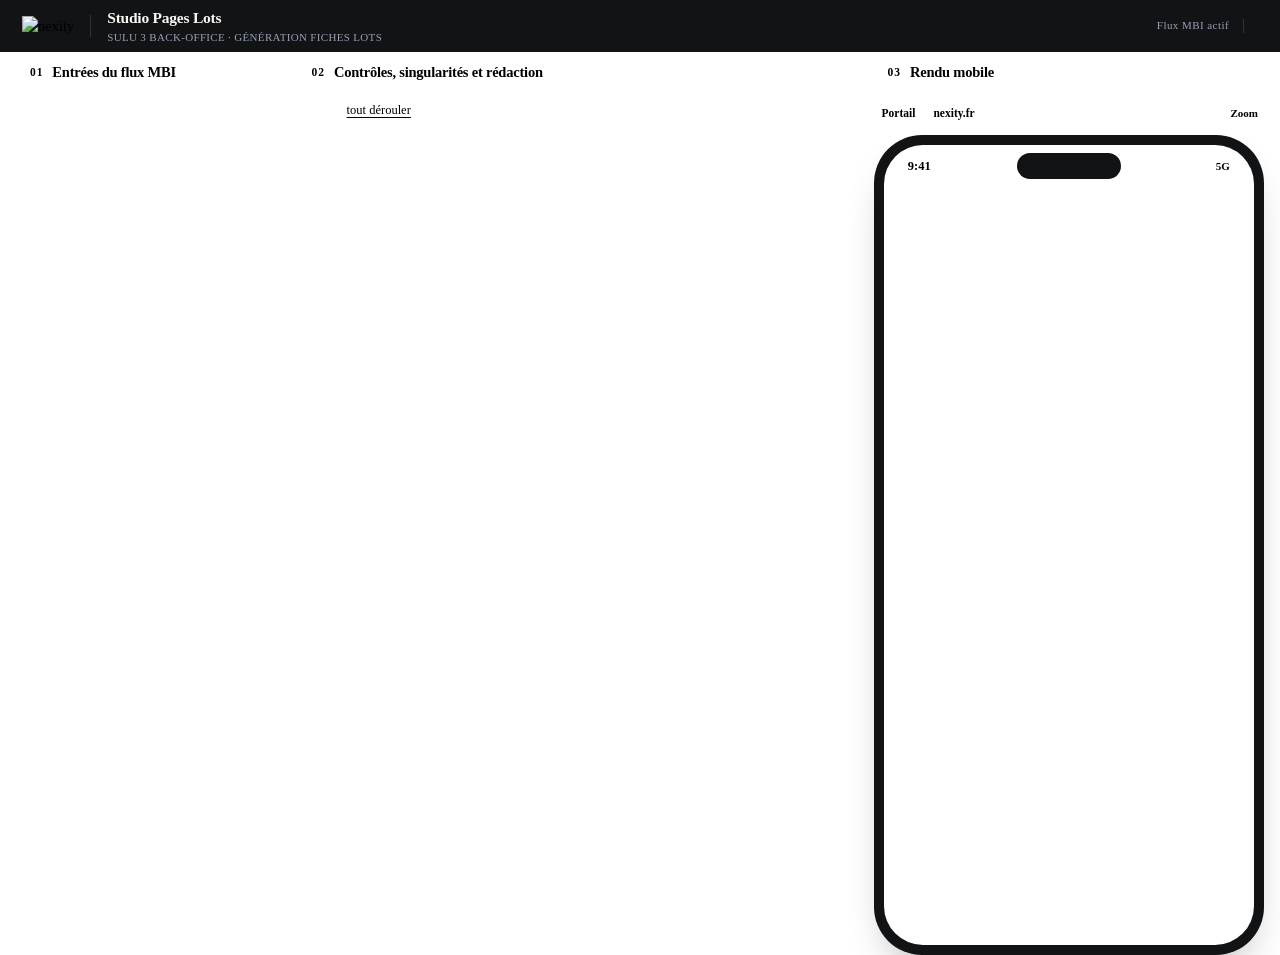
==== commit d16529d3: "chore(demo): remove demo labels and log panel, use press-kit logo" ====
--- a/demo/template.html
+++ b/demo/template.html
@@ -3,7 +3,7 @@
 <head>
 <meta charset="utf-8">
 <meta name="viewport" content="width=device-width, initial-scale=1">
-<title>Studio Pages Lots B2 | prototype de démonstration</title>
+<title>Studio Pages Lots — Sulu 3 | Nexity</title>
 <style>
 /*__FONTS__*/
 /*__TOKENS__*/
@@ -33,7 +33,7 @@
   padding:0 22px;
   border-bottom:2px solid var(--nexity-red-primary);
 }
-.topbar img{height:21px;display:block}
+.topbar img{height:20px;width:auto;display:block}
 .topbar .sep{width:1px;height:22px;background:#2E3338}
 .topbar .titre{color:#FAF8F5;font-weight:700;font-size:15.5px;letter-spacing:-.015em}
 .topbar .sous{color:#98A2B3;font-size:11px;font-family:var(--font-mono);letter-spacing:.03em;margin-top:1px}
@@ -56,14 +56,14 @@
 main{
   display:grid;
   grid-template-columns:minmax(285px,24fr) minmax(470px,44fr) minmax(355px,32fr);
-  height:calc(100vh - 52px - 30px);
+  height:calc(100vh - 52px);
 }
 .col{
   display:flex;
   flex-direction:column;
   min-height:0;
   min-width:0;
-  padding:14px 18px 10px;
+  padding:14px 18px 12px;
   border-right:1px solid var(--arch-oak-border);
 }
 .col:last-child{border-right:0}
@@ -82,27 +82,6 @@
 .scroll{overflow:auto;min-height:0;flex:1;padding:0 4px 6px 0;scrollbar-width:thin}
 .k{font-family:var(--font-mono);font-size:10.5px;letter-spacing:.08em;text-transform:uppercase;color:var(--arch-slate-text)}
 .muted{color:var(--arch-slate-text)}
-footer{
-  height:30px;
-  display:flex;
-  align-items:center;
-  gap:16px;
-  padding:0 22px;
-  font-size:11.5px;
-  color:var(--arch-slate-text);
-  border-top:1px solid var(--arch-oak-border);
-  background:var(--arch-sandstone);
-}
-footer .keys{margin-left:auto;font-family:var(--font-mono);font-size:11px;white-space:nowrap}
-footer kbd{
-  font-family:var(--font-mono);
-  background:#fff;
-  border:1px solid var(--arch-oak-border);
-  border-radius:3px;
-  padding:0 5px;
-  margin:0 3px 0 8px;
-  color:var(--nexity-obsidian);
-}
 
 /* Colonne 1 : entrées du flux MBI */
 .prog{
@@ -110,7 +89,7 @@
   border:1px solid var(--arch-oak-border);
   margin-bottom:10px;
 }
-.prog .photo{height:126px;background-size:cover;background-position:center 40%;border-bottom:1px solid var(--arch-oak-border)}
+.prog .photo{height:132px;background-size:cover;background-position:center 40%;border-bottom:1px solid var(--arch-oak-border)}
 .prog .body{padding:10px 13px 11px}
 .prog .cap-fig{font-family:var(--font-mono);font-size:10px;color:var(--arch-slate-text);letter-spacing:.05em;text-transform:uppercase}
 .prog h3{margin:2px 0 2px;font-size:18px;font-weight:800;letter-spacing:-.02em}
@@ -211,16 +190,16 @@
   background:#fff;
   border:1px solid var(--arch-oak-border);
   border-left:3px solid var(--arch-oak-border);
-  padding:9px 13px;
-  margin-bottom:7px;
+  padding:10px 14px;
+  margin-bottom:8px;
   transition:border-color .18s, opacity .18s;
 }
-.step[data-state="pending"]{opacity:.5;background:var(--arch-limestone)}
+.step[data-state="pending"]{opacity:.52;background:var(--arch-limestone)}
 .step[data-state="running"]{border-left-color:var(--nexity-red-primary)}
 .step[data-state="done"]{border-left-color:var(--nexity-obsidian)}
 .step[data-state="alert"]{border-left-color:var(--guard-quarantine-fg)}
 .step[data-state="warn"]{border-left-color:var(--guard-legal-warn-fg)}
-.step.compact{padding:7px 13px}
+.step.compact{padding:8px 14px}
 .step-head{display:flex;align-items:center;gap:10px}
 .step.clickable .step-head{cursor:pointer}
 .step-head .n{
@@ -259,7 +238,7 @@
 .tbl th:first-child,.tbl td:first-child{text-align:left;padding-left:0}
 .tbl th:last-child,.tbl td:last-child{text-align:right;padding-right:0}
 .tbl td{
-  padding:4px 6px;
+  padding:4.5px 6px;
   border-bottom:1px solid var(--arch-sandstone);
   font-family:var(--font-mono);
   font-size:12.5px;
@@ -273,7 +252,7 @@
 /* Encarts d’alerte — filet latéral + chiffre héros, zéro boîte floue */
 .alertbox{
   padding:8px 11px;
-  margin-top:7px;
+  margin-top:8px;
   display:flex;
   gap:12px;
   align-items:center;
@@ -344,30 +323,6 @@
 .comp-bars{display:grid;grid-template-columns:1fr 1fr;gap:12px;margin-top:8px;padding-top:7px;border-top:1px solid var(--arch-sandstone)}
 .comp-bars .cb-lbl{display:flex;justify-content:space-between;font-size:11.5px}
 
-/* Journal terminal — sobre, sans bruit */
-.log{
-  background:#111315;
-  color:#D0D5DD;
-  border-top:2px solid var(--nexity-obsidian);
-  padding:7px 12px;
-  height:96px;
-  overflow:hidden;
-  font-family:var(--font-mono);
-  font-size:11px;
-  font-variant-numeric:tabular-nums;
-  line-height:1.48;
-  margin-top:6px;
-  flex:none;
-  display:flex;
-  flex-direction:column;
-  justify-content:flex-end;
-}
-.log .ln{flex:none;white-space:nowrap;overflow:hidden;text-overflow:ellipsis;animation:fadein .18s ease-out}
-.log .t{color:#667085;margin-right:8px}
-.log .tag{color:#FAF8F5;margin-right:6px}
-.log .q{color:#FDA29B}.log .w{color:#FEC84B}.log .v{color:#6CE9A6}
-@keyframes fadein{from{opacity:0}to{opacity:1}}
-
 /* Colonne 3 : mobile (barre unique compacte + aperçu Nexity fidèle) */
 .mob-bar{
   display:flex;
@@ -429,7 +384,7 @@
 .app{flex:1;overflow:auto;scrollbar-width:none}
 .app::-webkit-scrollbar{display:none}
 .nx-head{display:flex;justify-content:space-between;align-items:center;padding:8px 18px 9px;border-bottom:1px solid var(--arch-sandstone)}
-.nx-head img{height:20px}
+.nx-head img{height:19px;width:auto;display:block}
 .burger{width:21px;height:13px;border-top:2px solid #000;border-bottom:2px solid #000;position:relative}
 .burger:after{content:"";position:absolute;left:0;right:0;top:4px;border-top:2px solid #000}
 .crumb{font-size:11.5px;color:var(--arch-slate-text);padding:8px 18px 0}
@@ -483,32 +438,30 @@
 
 @media (max-width:1500px){
   main{grid-template-columns:minmax(255px,22fr) minmax(435px,45fr) minmax(345px,33fr)}
-  .col{padding:10px 13px 8px}
+  .col{padding:10px 13px 10px}
   .col-head h2{font-size:14.5px}.col-head .aside{display:none}
   .lot .desc{display:none}
   .lot{grid-template-columns:1fr auto}.lot .thumb{display:none}
 }
 @media (max-height:820px){
   .topbar{height:48px}
-  main{height:calc(100vh - 48px - 28px)}
-  footer{height:28px;font-size:11px}
+  main{height:calc(100vh - 48px)}
   .col-head{margin-bottom:7px;padding-bottom:6px}
-  .prog .photo{height:84px}
+  .prog .photo{height:88px}
   .prog .body{padding:8px 11px 9px}
-  .log{height:66px;padding:5px 11px;font-size:10.5px;line-height:1.4}
   .actions{margin-bottom:7px}.btn{padding:8px 16px;font-size:13px}
-  .step{padding:7px 11px;margin-bottom:5px}
+  .step{padding:8px 12px;margin-bottom:6px}
   .step-body{margin-top:6px;padding-top:6px}
   .tbl td{padding:3px 6px}
   .note{margin-top:4px;font-size:11px}
-  .alertbox{padding:6px 10px;margin-top:5px}
+  .alertbox{padding:6px 10px;margin-top:6px}
   .alertbox p{font-size:11.5px}
   .bigprice{font-size:17px;margin:2px 0}
 }
 .toast{
   position:fixed;
   left:50%;
-  bottom:42px;
+  bottom:20px;
   transform:translateX(-50%) translateY(16px);
   background:#111315;
   color:#FAF8F5;
@@ -528,10 +481,10 @@
 <header class="topbar">
   <img id="logoW" alt="nexity">
   <div class="sep"></div>
-  <div><div class="titre">Studio Pages Lots</div><div class="sous">SULU 3 BACK-OFFICE / PROTOTYPE B2</div></div>
+  <div><div class="titre">Studio Pages Lots</div><div class="sous">SULU 3 BACK-OFFICE · GÉNÉRATION FICHES LOTS</div></div>
   <div class="spacer"></div>
   <div class="folio">
-    <span><i class="dot-r"></i>Données fictives</span>
+    <span><i class="dot-r"></i>Flux MBI actif</span>
     <span class="vbar"></span>
     <span id="srcChip"></span>
   </div>
@@ -551,7 +504,6 @@
       <div class="progress" id="progress"></div>
     </div>
     <div class="scroll" id="steps"></div>
-    <div class="log" id="log"></div>
   </section>
 
   <section class="col col-mob">
@@ -559,7 +511,7 @@
     <div class="mob-bar">
       <div class="seg" id="segVue"><button type="button" data-v="portail">Portail</button><button type="button" data-v="nexity">nexity.fr</button></div>
       <div class="seg" id="segLot"></div>
-      <button type="button" class="zbtn" id="btnZoom" title="Agrandir le téléphone pour le vidéoprojecteur (touche Z)">Zoom</button>
+      <button type="button" class="zbtn" id="btnZoom" title="Agrandir l’aperçu mobile">Zoom</button>
     </div>
     <div class="phone-zone" id="phoneZone">
       <div class="phone-wrap" id="phoneWrap"><div class="phone" id="phoneBox"><div class="screen"><div class="notch"></div>
@@ -570,10 +522,6 @@
   </section>
 </main>
 
-<footer>
-  <span>Prototype pédagogique (cas d’étude nexity.fr)&nbsp;: aucune donnée réelle, aucun formulaire actif.</span>
-  <span class="keys">Espace/→<kbd>suivant</kbd> ←<kbd>retour</kbd> R<kbd>reset</kbd> P<kbd>vue</kbd> L<kbd>lot</kbd> Z<kbd>zoom</kbd></span>
-</footer>
 <div class="toast" id="toast"></div>
 
 <script>
@@ -602,7 +550,7 @@
 
 const S = {
   step:0, running:false, temoin:false, vue:"portail", lot:"B31",
-  log:[], auto:false, runId:0, cut:50, zoom:false, openSteps:new Set(),
+  auto:false, runId:0, cut:50, zoom:false, openSteps:new Set(),
 };
 
 const $ = s => document.querySelector(s);
@@ -618,13 +566,12 @@
 const paris = iso => new Date(iso).toLocaleString("fr-FR", {timeZone:"Europe/Paris", day:"2-digit", month:"2-digit", year:"numeric", hour:"2-digit", minute:"2-digit"}).replace(" ", " à ");
 const etage = l => l.etage === 0 ? "rez-de-chaussée" : (l.etage === 1 ? "1er étage" : `${l.etage}e étage`) + (l.dernier_etage ? " (dernier)" : "");
 const planURI = id => A.plans[id];
-const isCache = R.meta.mode_effectif !== "live";
 
 /* ---------- Colonne 1 ---------- */
 function renderInputs(){
   const p = R.programme, alerte = R.etape2_prix_appel;
   const prix = (S.step >= 2 && alerte)
-    ? `<span class="val old">${eur(alerte.ancien_prix)}*</span><span class="val new">${eur(alerte.nouveau_prix)}*</span><span class="tag">Mise à jour proposée</span>`
+    ? `<span class="val old">${eur(alerte.ancien_prix)}*</span><span class="val new">${eur(alerte.nouveau_prix)}*</span><span class="tag">${alerte.flux_complet ? "Mise à jour proposée" : "Candidat, à confirmer"}</span>`
     : `<span class="val">${eur(p.prix_a_partir_de_affiche_page_programme)}*</span><span class="muted" style="font-size:11.5px">porté par le lot ${p.lot_portant_prix_appel}</span>`;
   let h = `<div class="prog"><div class="photo" style="background-image:url(${A.facade})"></div><div class="body">
     <div class="cap-fig">Fig. 1 · ${esc(p.id)}</div><h3>${esc(p.nom)}</h3>
@@ -705,7 +652,7 @@
   return `<div class="alertbox w"><div style="flex:1"><h4>Prix «${NBSP}à partir de${NBSP}» caduc sur la page programme</h4>
     <p>${esc(a.motif)}${ex && ex.depuis ? ` le ${paris(ex.depuis)}` : ""}.</p>
     <div class="bigprice"><s>${eur(a.ancien_prix)}*</s><span class="arrow">→</span><span>${eur(a.nouveau_prix)}*</span><span class="arrow">(lot ${a.nouveau_lot})</span></div>
-    <p>Recalculé sur ${esc(a.perimetre)} (lot en quarantaine exclu) · visa juridique requis.</p></div></div>`;
+    <p>Recalculé sur ${esc(a.perimetre)} (lot en quarantaine exclu) · visa juridique requis.${a.flux_complet ? "" : ` <b>Flux partiel : ${eur(a.nouveau_prix)}* est le moins cher des lots reçus, pas un prix définitif. À confirmer sur le flux complet avant publication.</b>`}</p></div></div>`;
 }
 function body3(){
   const cols = Object.entries(R.etape3_singularites).map(([id, ss]) => {
@@ -744,7 +691,7 @@
       </div>
     </div></div>`;
   }).join("");
-  const src = isCache ? `Textes${NBSP}: cache pré-généré par Claude, validé par les mêmes contrôles.` : `Textes${NBSP}: ${esc(R.meta.modele)} en direct.`;
+  const src = `Moteur${NBSP}: ${esc(R.meta.modele || "Claude · Amazon Bedrock UE")}, sorties vérifiées par les contrôles déterministes.`;
   return `<div class="gen">${boxes}</div>${sim}<div class="note">${src}</div>`;
 }
 function body5(){
@@ -761,7 +708,7 @@
       <div><div class="cb-lbl"><span class="k">Avec B2 (lot-témoin)</span><b class="mono">${minRel}${NNBSP}min</b></div><div class="bar-track"><div class="bar-fill" style="width:${ratio}%"></div></div></div>
       <div><div class="cb-lbl"><span class="k">Manuel (${p.lots_generes} × ${p.minutes_manuelles_par_lot}${NNBSP}min)</span><b class="mono">${minMan}${NNBSP}min</b></div><div class="bar-track"><div class="bar-fill red" style="width:100%"></div></div></div>
     </div>
-    <div class="note">Charge humaine${NBSP}: ${p.lots_a_relire} relecture (~${minRel}${NNBSP}min) pour ${p.lots_generes} fiches générées, contre ${p.minutes_manuelles_par_lot}${NNBSP}min de rédaction manuelle par lot (test sur 40 lots).</div>`;
+    <div class="note">Charge humaine${NBSP}: ${p.lots_a_relire} relecture (~${minRel}${NNBSP}min) pour ${p.lots_generes} fiches générées, contre ${p.minutes_manuelles_par_lot}${NNBSP}min de rédaction manuelle par lot.</div>`;
 }
 const BODIES = [body1, body2, body3, body4, body5];
 
@@ -804,59 +751,13 @@
   }
 }
 
-/* ---------- Journal ---------- */
-const t0 = Date.now();
-function log(txt, cls="", tag=""){
-  const s = ((Date.now() - t0) / 1000).toFixed(1).padStart(5, " ");
-  S.log.push({s, txt, cls, tag}); S.log = S.log.slice(-6); renderLog();
-}
-function renderLog(){
-  $("#log").innerHTML = S.log.map(l => `<div class="ln"><span class="t">${l.s}s</span>${l.tag?`<span class="tag">[${l.tag}]</span>`:""}<span class="${l.cls}">${esc(l.txt)}</span></div>`).join("");
-}
-function logsForStep(n){
-  const out = [];
-  if (n === 1) {
-    for (const c of R.etape1_surfaces) out.push(c.statut === "OK"
-      ? [`${c.lot_id} cartouche ${nf(c.surface_plan)} m², pièces ${nf(c.somme_pieces)} m², MBI ${nf(c.surface_mbi)} m² : conforme`, "v", "plan"]
-      : [`${c.lot_id} cartouche ${nf(c.surface_plan)} m² contre MBI ${nf(c.surface_mbi)} m² : QUARANTAINE`, "q", "plan"]);
-    const q = R.etape1_surfaces.find(c => c.statut === "QUARANTAINE");
-    if (q) out.push([`génération ${q.lot_id} bloquée, alerte direction régionale envoyée`, "q", "b3"]);
-  }
-  if (n === 2) {
-    for (const e of R.etape2_exclus) out.push([`${e.lot_id} statut ${e.statut}${e.depuis ? " depuis le " + paris(e.depuis) : ""} : exclu`, "", "mbi"]);
-    const a = R.etape2_prix_appel;
-    if (a) out.push([`prix d’appel ${eur(a.ancien_prix)} caduc, proposé ${eur(a.nouveau_prix)} (${a.nouveau_lot})`, "w", "prix"]);
-  }
-  if (n === 3) {
-    const typo = lots[genIds[0]]?.typologie || "T3";
-    const pm = perims[typo];
-    if (pm && !pm.complet) out.push([`portée bornée : ${pm.nb_comparables}/${pm.nb_disponibles_programme} lots vérifiés, superlatifs globaux bloqués`, "w", "portée"]);
-    for (const [id, ss] of Object.entries(R.etape3_singularites)) out.push([`${id} : ${ss.map(s => s.code.toLowerCase()).join(", ")}`, "", "sing"]);
-  }
-  if (n === 4) {
-    if (isCache) out.push([`mode cache : aucun appel réseau, mêmes contrôles qu’en direct`, "", "claude"]);
-    for (const id of genIds) { const g = gen[id]; out.push([`${id} ${g.statut === "PRETE" ? "rédigé" : "à revoir"} : ${new Set(g.controles.chiffres_verifies).size} chiffres prouvés, portée vérifiée`, g.statut === "PRETE" ? "v" : "q", "claude"]); }
-    for (const s of R.similarite) out.push([`similarité ${s.paire} ${Math.round(s.score * 100)} % (seuil ${Math.round(s.seuil * 100)} %)`, "v", "sim"]);
-    out.push([`mentions légales assemblées par identifiant, empreintes conformes`, "v", "legal"]);
-  }
-  if (n === 5) out.push([`lot-témoin ${R.lots_temoins[0]?.typologie} retenu : ${R.lots_temoins[0]?.lot_id}`, "w", "revue"]);
-  return out;
-}
-
 /* ---------- Déroulé (avec jeton d’annulation) ---------- */
 const sleep = ms => new Promise(r => setTimeout(r, ms));
 async function avancer(){
   if (S.running || S.step >= 5) return;
   const id = S.runId;
   S.running = true; renderAll();
-  const lignes = logsForStep(S.step + 1);
-  const pas = Math.max(180, Math.min(450, 1300 / Math.max(1, lignes.length)));
-  for (const [txt, cls, tag] of lignes) {
-    await sleep(pas);
-    if (id !== S.runId) return;
-    log(txt, cls, tag);
-  }
-  await sleep(250);
+  await sleep(260);
   if (id !== S.runId) return;
   S.step += 1; S.running = false;
   syncOpenSteps();
@@ -879,13 +780,12 @@
   while (S.step < 5 && id === S.runId) {
     await avancer();
     if (id !== S.runId || S.step >= 5) break;
-    await sleep(900);
+    await sleep(750);
   }
   if (id === S.runId) { S.auto = false; renderSteps(); }
 }
 function validerTemoin(){
   S.temoin = true;
-  log(`${R.lots_temoins[0].lots_couverts.length} fiches poussées dans Sulu en brouillon validé`, "v", "sulu");
   renderAll();
 }
 function toggleZoomPhone(force){
@@ -897,9 +797,8 @@
 }
 function reset(){
   S.runId += 1;
-  Object.assign(S, {step:0, running:false, temoin:false, vue:"portail", lot:"B31", log:[], auto:false, cut:50, openSteps:new Set()});
+  Object.assign(S, {step:0, running:false, temoin:false, vue:"portail", lot:"B31", auto:false, cut:50, openSteps:new Set()});
   if (S.zoom) toggleZoomPhone(false);
-  log("flux MBI reçu : " + R.lots.length + " lots, programme " + R.programme.id, "", "mbi");
   renderAll();
   fitPhone();
 }
@@ -920,7 +819,7 @@
       range.addEventListener(ev, () => range.blur());
     }
   }
-  document.querySelectorAll(".cta button").forEach(b => b.onclick = () => toast("Démo : le rappel partirait au CRC avec le lot, la question et la simulation. Aucune donnée n’est collectée ici."));
+  document.querySelectorAll(".cta button").forEach(b => b.onclick = () => toast("Demande transmise au CRC avec le lot sélectionné, la simulation et le contexte de visite."));
 }
 function portal(l){
   return `<div class="portal"><div class="ph"><span class="sq"></span>Annonce portail (flux Marcus)</div>
@@ -934,7 +833,7 @@
 function nexity(l){
   const g = gen[l.lot_id];
   if (S.step < 4 || !g || !g.fiche) return `<div class="nx-head"><img src="${A.logoR}" alt="nexity"><div class="burger"></div></div>
-    <div class="empty"><b>Fiche lot pas encore générée</b>Lancez le pipeline${NBSP}: la page nexity.fr de ce lot n’existe pas aujourd’hui.</div>`;
+    <div class="empty"><b>Fiche lot en attente de génération</b>Lancez le pipeline pour produire la page nexity.fr de ce lot.</div>`;
   const f = g.fiche, sings = R.etape3_singularites[l.lot_id] || [];
   const clauses = Object.fromEntries(R.notice.clauses_extraites.map(c => [c.id, c]));
   const srcLabel = s => s.startsWith("SING.") ? "calcul" : s.startsWith("PLAN.") ? "plan" : "MBI";
@@ -980,7 +879,7 @@
 
 /* ---------- Initialisation ---------- */
 $("#logoW").src = A.logoW;
-$("#srcChip").innerHTML = isCache ? `Rédaction${NBSP}: <b>cache de secours</b>` : `Rédaction${NBSP}: <b>${esc(R.meta.modele)}</b> en direct`;
+$("#srcChip").innerHTML = `Moteur${NBSP}: <b>${esc(R.meta.modele || "Claude · Amazon Bedrock UE")}</b>`;
 $("#flowTime").textContent = "flux du " + new Date(R.meta.execute_le).toLocaleDateString("fr-FR");
 $("#btnNext").onclick = () => { $("#btnNext").blur(); avancer(); };
 $("#btnAuto").onclick = () => { $("#btnAuto").blur(); toutDerouler(); };
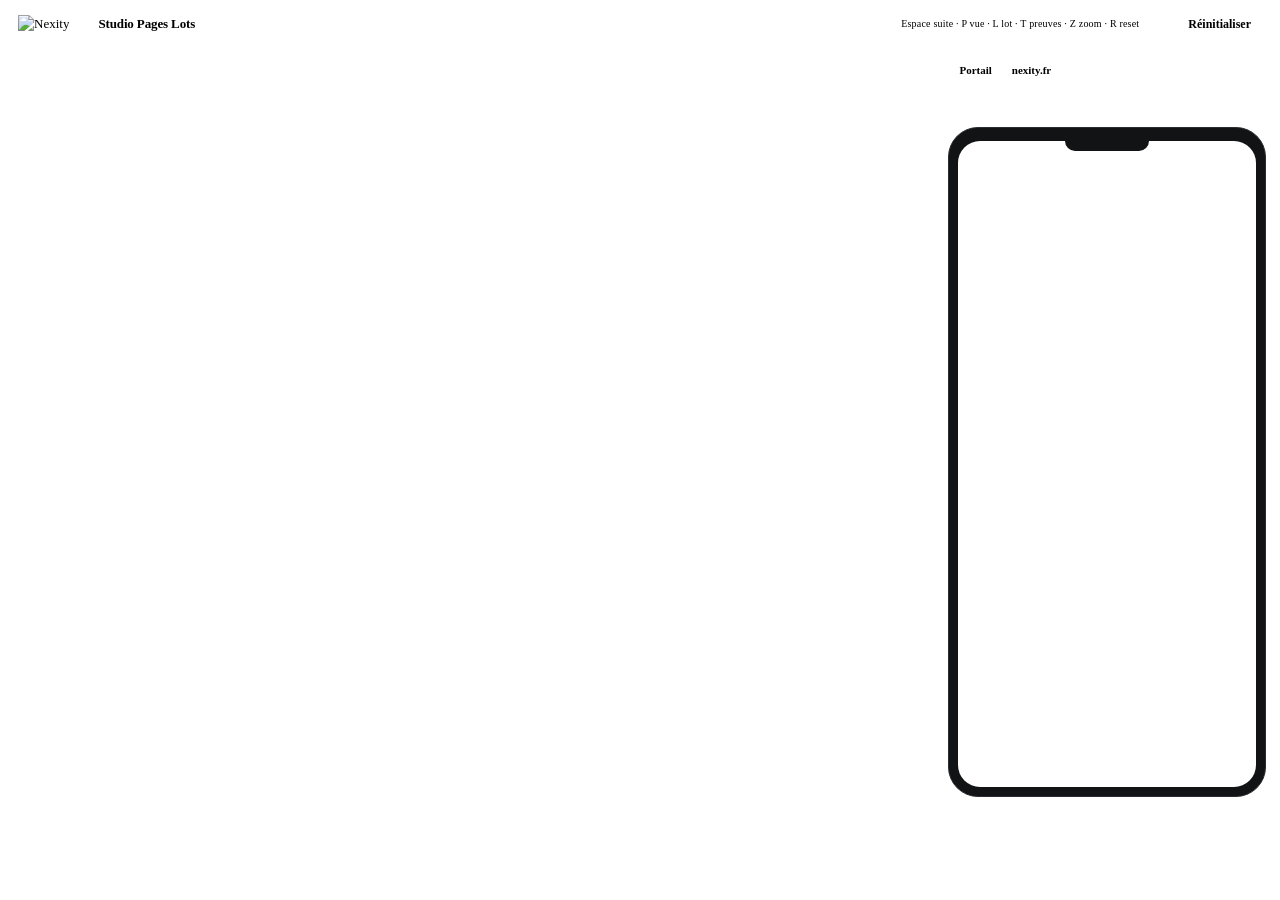
==== commit 524f58b6: "feat(demo): in-place studio workspace with proof wires" ====
--- a/demo/template.html
+++ b/demo/template.html
@@ -1,920 +1,2762 @@
-<!DOCTYPE html>
+<!doctype html>
 <html lang="fr">
 <head>
 <meta charset="utf-8">
-<meta name="viewport" content="width=device-width, initial-scale=1">
-<title>Studio Pages Lots — Sulu 3 | Nexity</title>
+<meta name="viewport" content="width=device-width,initial-scale=1">
+<link rel="icon" href="data:,">
+<title>Nexity · Studio Pages Lots</title>
 <style>
 /*__FONTS__*/
 /*__TOKENS__*/
-*{box-sizing:border-box}
-html,body{height:100%;margin:0}
-body{
-  font-family:var(--font-sans);
-  background:var(--arch-limestone);
-  color:var(--nexity-obsidian);
-  -webkit-font-smoothing:antialiased;
-  overflow:hidden;
-  font-size:14.5px;
-  line-height:1.42;
-}
-.mono{font-family:var(--font-mono);font-variant-numeric:tabular-nums}
-.numval{font-variant-numeric:tabular-nums}
-h1,h2,h3,h4{text-wrap:balance}
-button{font-family:inherit;cursor:pointer}
-
-/* Barre haute — folio éditorial tendu */
-.topbar{
-  height:52px;
-  background:#111315;
-  display:flex;
-  align-items:center;
-  gap:16px;
-  padding:0 22px;
-  border-bottom:2px solid var(--nexity-red-primary);
-}
-.topbar img{height:20px;width:auto;display:block}
-.topbar .sep{width:1px;height:22px;background:#2E3338}
-.topbar .titre{color:#FAF8F5;font-weight:700;font-size:15.5px;letter-spacing:-.015em}
-.topbar .sous{color:#98A2B3;font-size:11px;font-family:var(--font-mono);letter-spacing:.03em;margin-top:1px}
-.topbar .spacer{flex:1}
-.folio{
-  font-family:var(--font-mono);
-  font-size:11px;
-  color:#98A2B3;
-  letter-spacing:.04em;
-  display:flex;
-  align-items:center;
-  gap:14px;
-  white-space:nowrap;
-}
-.folio .dot-r{display:inline-block;width:7px;height:7px;background:var(--nexity-red-primary);margin-right:6px;vertical-align:1px}
-.folio b{color:#FAF8F5;font-weight:600}
-.folio .vbar{width:1px;height:14px;background:#2E3338}
-
-/* Grille 3 colonnes — filets d’architecte, zéro ombre floue */
-main{
-  display:grid;
-  grid-template-columns:minmax(285px,24fr) minmax(470px,44fr) minmax(355px,32fr);
-  height:calc(100vh - 52px);
-}
-.col{
-  display:flex;
-  flex-direction:column;
-  min-height:0;
-  min-width:0;
-  padding:14px 18px 12px;
-  border-right:1px solid var(--arch-oak-border);
-}
-.col:last-child{border-right:0}
-.col-head{
-  display:flex;
-  align-items:center;
-  gap:9px;
-  margin:0 0 10px;
-  padding-bottom:8px;
-  border-bottom:1px solid var(--nexity-obsidian);
-}
-.col-head .sq{width:8px;height:8px;background:var(--nexity-red-primary);flex:none}
-.col-head .num{font-family:var(--font-mono);font-size:11.5px;color:var(--arch-slate-text);letter-spacing:.08em;font-weight:600}
-.col-head h2{font-size:15.5px;margin:0;font-weight:700;letter-spacing:-.015em}
-.col-head .aside{margin-left:auto;font-size:11px;color:var(--arch-slate-text);font-family:var(--font-mono);letter-spacing:.02em}
-.scroll{overflow:auto;min-height:0;flex:1;padding:0 4px 6px 0;scrollbar-width:thin}
-.k{font-family:var(--font-mono);font-size:10.5px;letter-spacing:.08em;text-transform:uppercase;color:var(--arch-slate-text)}
-.muted{color:var(--arch-slate-text)}
-
-/* Colonne 1 : entrées du flux MBI */
-.prog{
-  background:#fff;
-  border:1px solid var(--arch-oak-border);
-  margin-bottom:10px;
-}
-.prog .photo{height:132px;background-size:cover;background-position:center 40%;border-bottom:1px solid var(--arch-oak-border)}
-.prog .body{padding:10px 13px 11px}
-.prog .cap-fig{font-family:var(--font-mono);font-size:10px;color:var(--arch-slate-text);letter-spacing:.05em;text-transform:uppercase}
-.prog h3{margin:2px 0 2px;font-size:18px;font-weight:800;letter-spacing:-.02em}
-.prog .meta{font-size:12.5px;color:var(--arch-slate-text)}
-.prixappel{
-  margin-top:8px;
-  display:flex;
-  align-items:baseline;
-  gap:8px;
-  flex-wrap:wrap;
-  padding-top:8px;
-  border-top:1px solid var(--arch-oak-border);
-}
-.prixappel .val{font-family:var(--font-mono);font-size:16px;font-weight:600;font-variant-numeric:tabular-nums;white-space:nowrap}
-.prixappel .val.old{text-decoration:line-through;color:var(--arch-slate-text);font-weight:400}
-.prixappel .val.new{color:var(--guard-legal-warn-fg)}
-.prixappel .tag{
-  font-family:var(--font-mono);
-  font-size:10px;
-  letter-spacing:.04em;
-  text-transform:uppercase;
-  color:var(--guard-legal-warn-fg);
-  border:1px solid #FEC84B;
-  background:var(--guard-legal-warn-bg);
-  padding:1px 6px;
-}
-.sub{
-  margin:11px 0 6px;
-  padding-bottom:4px;
-  border-bottom:1px solid var(--arch-oak-border);
-  display:flex;
-  justify-content:space-between;
-  align-items:baseline;
-}
-.lot{
-  display:grid;
-  grid-template-columns:58px 1fr auto;
-  gap:9px;
-  align-items:center;
-  padding:8px 10px;
-  background:#fff;
-  border:1px solid var(--arch-oak-border);
-  border-left:3px solid var(--arch-oak-border);
-  margin-bottom:6px;
-  transition:border-color .2s, background .2s;
-}
-.lot .thumb{width:58px;height:40px;border:1px solid var(--arch-oak-border);background:#fff center/cover no-repeat}
-.lot .thumb.vide{background:var(--arch-sandstone);display:flex;align-items:center;justify-content:center;font-size:9.5px;color:var(--arch-slate-text);font-family:var(--font-mono)}
-.lot .id{font-family:var(--font-mono);font-weight:600;font-size:13.5px}
-.lot .l2{font-size:12px;color:var(--arch-slate-text)}
-.lot .desc{grid-column:1/-1;font-size:11.5px;color:var(--arch-slate-text);border-top:1px solid var(--arch-sandstone);padding-top:5px}
-.lot.q{border-color:#FDA29B;border-left-color:var(--guard-quarantine-fg);background:var(--guard-quarantine-bg)}
-.lot.ok{border-left-color:var(--guard-verified-fg)}
-.st-tag{
-  font-family:var(--font-mono);
-  font-size:10.5px;
-  font-weight:600;
-  letter-spacing:.03em;
-  padding:2px 7px;
-  white-space:nowrap;
-  border:1px solid transparent;
-}
-.st-tag.dispo{background:var(--arch-sandstone);color:var(--arch-slate-text);border-color:var(--arch-oak-border)}
-.st-tag.vendu{background:#F2F4F7;color:#667085;border-color:#D0D5DD}
-.st-tag.q{background:var(--guard-quarantine-bg);color:var(--guard-quarantine-fg);border-color:#FDA29B}
-.st-tag.warn{background:var(--guard-legal-warn-bg);color:var(--guard-legal-warn-fg);border-color:#FEC84B}
-.st-tag.ok{background:var(--guard-verified-bg);color:var(--guard-verified-fg);border-color:#6CE9A6}
-.st-tag.ink{background:#111315;color:#FAF8F5}
-.notice{background:#fff;border:1px solid var(--arch-oak-border);padding:8px 11px;margin-top:4px}
-.notice .cl{display:flex;gap:10px;font-size:12px;padding:4px 0;border-top:1px solid var(--arch-sandstone)}
-.notice .cl:first-of-type{border-top:0}
-.notice .pg{font-family:var(--font-mono);font-size:11.5px;color:var(--nexity-red-primary);min-width:36px;font-variant-numeric:tabular-nums}
-
-/* Colonne 2 : pipeline IA et garde-fous — style Rapport Suisse */
-.actions{display:flex;align-items:center;gap:12px;margin-bottom:10px}
-.btn{
-  background:var(--nexity-jet-black);
-  color:#fff;
-  border:0;
-  border-radius:var(--radius-pill);
-  padding:10px 20px;
-  font-size:13.5px;
-  font-weight:700;
-  letter-spacing:-.005em;
-  transition:opacity .15s;
-}
-.btn:hover{opacity:.86}
-.btn:disabled{opacity:.32;cursor:default}
-.btn.small{padding:7px 15px;font-size:12.5px}
-.lnk{background:none;border:0;color:var(--arch-slate-text);font-size:12.5px;font-family:var(--font-mono);text-decoration:underline;text-underline-offset:3px;padding:0}
-.lnk.active{color:var(--nexity-red-primary);font-weight:600}
-.progress{margin-left:auto;display:flex;gap:4px;align-items:center}
-.progress i{width:22px;height:3px;background:var(--arch-oak-border);display:block;transition:background .18s linear}
-.progress i.on{background:var(--nexity-red-primary)}
-.progress span{font-family:var(--font-mono);font-size:11.5px;color:var(--nexity-obsidian);font-weight:600;margin-left:6px;font-variant-numeric:tabular-nums}
-
-.step{
-  background:#fff;
-  border:1px solid var(--arch-oak-border);
-  border-left:3px solid var(--arch-oak-border);
-  padding:10px 14px;
-  margin-bottom:8px;
-  transition:border-color .18s, opacity .18s;
-}
-.step[data-state="pending"]{opacity:.52;background:var(--arch-limestone)}
-.step[data-state="running"]{border-left-color:var(--nexity-red-primary)}
-.step[data-state="done"]{border-left-color:var(--nexity-obsidian)}
-.step[data-state="alert"]{border-left-color:var(--guard-quarantine-fg)}
-.step[data-state="warn"]{border-left-color:var(--guard-legal-warn-fg)}
-.step.compact{padding:8px 14px}
-.step-head{display:flex;align-items:center;gap:10px}
-.step.clickable .step-head{cursor:pointer}
-.step-head .n{
-  font-family:var(--font-mono);
-  font-size:12px;
-  font-weight:600;
-  color:var(--arch-slate-text);
-  min-width:22px;
-  font-variant-numeric:tabular-nums;
-}
-.step[data-state="running"] .n{color:var(--nexity-red-primary)}
-.step[data-state="done"] .n{color:var(--nexity-obsidian)}
-.step[data-state="alert"] .n{color:var(--guard-quarantine-fg)}
-.step[data-state="warn"] .n{color:var(--guard-legal-warn-fg)}
-.step-head h3{margin:0;font-size:14.5px;font-weight:700;letter-spacing:-.01em}
-.step-head .gf{font-family:var(--font-mono);font-size:10px;color:var(--nexity-red-primary);letter-spacing:.07em;text-transform:uppercase}
-.step-head .resume{font-size:11.5px;color:var(--arch-slate-text);margin-left:8px;white-space:nowrap;overflow:hidden;text-overflow:ellipsis;max-width:230px}
-.step-head .st{margin-left:auto;display:flex;align-items:center;gap:6px}
-.step-head .chev{font-family:var(--font-mono);font-size:11px;color:var(--arch-slate-text)}
-.step .desc0{font-size:12px;color:var(--arch-slate-text);margin:4px 0 0 32px}
-.step-body{margin:8px 0 2px 0;padding-top:8px;border-top:1px solid var(--arch-sandstone)}
-
-/* Tableaux style Rapport Suisse : filets horizontaux, chiffres alignés à droite */
-.tbl{width:100%;border-collapse:collapse;font-size:12.5px}
-.tbl th{
-  font-family:var(--font-mono);
-  font-size:10px;
-  letter-spacing:.06em;
-  text-transform:uppercase;
-  color:var(--arch-slate-text);
-  text-align:right;
-  font-weight:600;
-  padding:0 6px 5px;
-  border-bottom:1px solid var(--nexity-obsidian);
-}
-.tbl th:first-child,.tbl td:first-child{text-align:left;padding-left:0}
-.tbl th:last-child,.tbl td:last-child{text-align:right;padding-right:0}
-.tbl td{
-  padding:4.5px 6px;
-  border-bottom:1px solid var(--arch-sandstone);
-  font-family:var(--font-mono);
-  font-size:12.5px;
-  font-variant-numeric:tabular-nums;
-  text-align:right;
-  white-space:nowrap;
-}
-.tbl td:first-child{font-weight:600}
-.tbl tr.bad td{color:var(--guard-quarantine-fg);font-weight:600}
-
-/* Encarts d’alerte — filet latéral + chiffre héros, zéro boîte floue */
-.alertbox{
-  padding:8px 11px;
-  margin-top:8px;
-  display:flex;
-  gap:12px;
-  align-items:center;
-  border:1px solid var(--arch-oak-border);
-  border-left:3px solid var(--nexity-obsidian);
-  background:var(--arch-limestone);
-}
-.alertbox.q{background:var(--guard-quarantine-bg);border-color:#FDA29B;border-left-color:var(--guard-quarantine-fg);color:#7A271A}
-.alertbox.w{background:var(--guard-legal-warn-bg);border-color:#FEC84B;border-left-color:var(--guard-legal-warn-fg);color:#7A2E0E}
-.alertbox.v{background:var(--guard-verified-bg);border-color:#A6F4C5;border-left-color:var(--guard-verified-fg);color:#054F31}
-.alertbox h4{margin:0 0 2px;font-size:13px;font-weight:700}
-.alertbox p{margin:2px 0;font-size:12px;line-height:1.35}
-.crop-wrap{flex:none;display:flex;flex-direction:column;gap:3px;align-items:flex-start}
-.alertbox .crop{
-  width:178px;
-  height:45px;
-  border:1.5px solid var(--guard-quarantine-fg);
-  background-repeat:no-repeat;
-  background-color:#fff;
-}
-.crop-cap{font-family:var(--font-mono);font-size:9.5px;color:#7A271A;letter-spacing:.03em}
-.hero-stat{
-  font-family:var(--font-mono);
-  font-size:21px;
-  font-weight:600;
-  font-variant-numeric:tabular-nums;
-  line-height:1.1;
-  letter-spacing:-.02em;
-}
-.bigprice{
-  font-family:var(--font-mono);
-  font-size:19px;
-  font-weight:600;
-  font-variant-numeric:tabular-nums;
-  display:flex;
-  gap:10px;
-  align-items:baseline;
-  margin:3px 0;
-}
-.bigprice s{color:#B54708;opacity:.55;font-weight:400;font-size:15px}
-.bigprice .arrow{font-family:var(--font-sans);font-size:12px;font-weight:600}
-
-/* Singularités & contrôles — filets fins, zéro rond d’icône */
-.sings{display:grid;grid-template-columns:1fr 1fr;gap:10px}
-.sing{background:var(--arch-limestone);border:1px solid var(--arch-oak-border);padding:8px 10px}
-.sing .h{display:flex;justify-content:space-between;align-items:baseline;padding-bottom:5px;border-bottom:1px solid var(--arch-oak-border);margin-bottom:5px}
-.sing .h b{font-family:var(--font-mono);font-size:13px}
-.chipS{display:block;padding:4px 0;border-bottom:1px solid var(--arch-sandstone);font-size:12px}
-.chipS:last-child{border-bottom:0;padding-bottom:0}
-.chipS .v{font-family:var(--font-mono);font-size:11.5px;color:var(--nexity-obsidian);font-variant-numeric:tabular-nums}
-.chipS .r{font-size:11px;color:var(--arch-slate-text)}
-.note{font-size:11.5px;color:var(--arch-slate-text);margin-top:6px;line-height:1.36}
-
-.gen{display:grid;grid-template-columns:1fr 1fr;gap:10px}
-.gen .box{background:var(--arch-limestone);border:1px solid var(--arch-oak-border);padding:8px 10px}
-.gen .box-h{display:flex;justify-content:space-between;align-items:center;padding-bottom:5px;border-bottom:1px solid var(--arch-oak-border);margin-bottom:5px}
-.chk{display:flex;gap:7px;font-size:12px;margin-top:4px;align-items:baseline;line-height:1.34}
-.chk .mk{font-family:var(--font-mono);font-size:10.5px;font-weight:600;color:var(--guard-verified-fg);flex:none}
-
-/* Barres fines style Rapport Suisse (similarité & charge humaine) */
-.bar-row{margin-top:6px}
-.bar-track{position:relative;height:5px;background:var(--arch-oak-border);width:100%;overflow:visible;margin-top:4px}
-.bar-fill{height:100%;background:var(--guard-verified-fg);animation:wipe .35s ease-out}
-.bar-fill.red{background:var(--nexity-red-primary)}
-.bar-mark{position:absolute;top:-3px;bottom:-3px;width:1.5px;background:var(--nexity-obsidian)}
-@keyframes wipe{from{transform:scaleX(0);transform-origin:left}to{transform:scaleX(1);transform-origin:left}}
-.temoin{display:flex;gap:12px;align-items:center;flex-wrap:wrap}
-.comp-bars{display:grid;grid-template-columns:1fr 1fr;gap:12px;margin-top:8px;padding-top:7px;border-top:1px solid var(--arch-sandstone)}
-.comp-bars .cb-lbl{display:flex;justify-content:space-between;font-size:11.5px}
-
-/* Colonne 3 : mobile (barre unique compacte + aperçu Nexity fidèle) */
-.mob-bar{
-  display:flex;
-  gap:6px;
-  justify-content:space-between;
-  align-items:center;
-  margin-bottom:8px;
-  flex-wrap:nowrap;
-}
-.seg{
-  display:inline-flex;
-  background:#fff;
-  border:1px solid var(--arch-oak-border);
-  border-radius:var(--radius-pill);
-  padding:2px;
-}
-.seg button{
-  border:0;
-  background:transparent;
-  border-radius:var(--radius-pill);
-  padding:4px 9px;
-  font-size:11.5px;
-  font-weight:600;
-  color:var(--arch-slate-text);
-  white-space:nowrap;
-}
-.seg button.on{background:#111315;color:#fff}
-.zbtn{
-  border:1px solid var(--arch-oak-border);
-  background:#fff;
-  border-radius:var(--radius-pill);
-  padding:4px 9px;
-  font-size:11px;
-  font-weight:600;
-  color:var(--nexity-obsidian);
-  font-family:var(--font-mono);
-  white-space:nowrap;
-}
-.zbtn.on{background:var(--nexity-red-primary);color:#fff;border-color:var(--nexity-red-primary)}
-.phone-zone{flex:1;min-height:0;display:flex;justify-content:center;align-items:flex-start;padding-top:2px}
-.phone-wrap{transform-origin:top center;transition:transform .18s ease-out}
-.phone{width:390px;height:820px;border-radius:48px;background:#111315;padding:10px;box-shadow:0 22px 44px -22px rgba(17,19,21,.45)}
-body.zoom-phone .col-mob{
-  position:fixed;
-  inset:8px 0 8px 0;
-  background:rgba(250,248,245,.97);
-  z-index:40;
-  padding:10px 24px 12px;
-  border-right:0;
-  align-items:center;
-}
-body.zoom-phone .col-mob .col-head{width:100%;max-width:460px;margin-bottom:6px;padding-bottom:6px}
-body.zoom-phone .col-mob .mob-bar{width:100%;max-width:460px;margin-bottom:6px}
-body.zoom-phone .phone-zone{width:100%;align-items:center;padding-top:0}
-body.zoom-phone .phone-wrap{transform-origin:center center}
-.screen{width:100%;height:100%;border-radius:39px;background:#fff;overflow:hidden;position:relative;display:flex;flex-direction:column}
-.notch{position:absolute;top:8px;left:50%;transform:translateX(-50%);width:104px;height:26px;background:#111315;border-radius:15px;z-index:5}
-.sbar{height:40px;flex:none;display:flex;justify-content:space-between;align-items:center;padding:5px 24px 0;font-size:12.5px;font-weight:700;font-variant-numeric:tabular-nums}
-.app{flex:1;overflow:auto;scrollbar-width:none}
-.app::-webkit-scrollbar{display:none}
-.nx-head{display:flex;justify-content:space-between;align-items:center;padding:8px 18px 9px;border-bottom:1px solid var(--arch-sandstone)}
-.nx-head img{height:19px;width:auto;display:block}
-.burger{width:21px;height:13px;border-top:2px solid #000;border-bottom:2px solid #000;position:relative}
-.burger:after{content:"";position:absolute;left:0;right:0;top:4px;border-top:2px solid #000}
-.crumb{font-size:11.5px;color:var(--arch-slate-text);padding:8px 18px 0}
-.ba{position:relative;margin:10px 14px 0;border-radius:12px;overflow:hidden;aspect-ratio:1376/768;background:#eee;user-select:none}
-.ba img{position:absolute;inset:0;width:100%;height:100%;object-fit:cover;display:block;pointer-events:none}
-.ba .top{clip-path:inset(0 0 0 var(--cut,50%))}
-.ba .line{position:absolute;top:0;bottom:0;left:var(--cut,50%);width:2px;background:#fff;box-shadow:0 0 0 1px rgba(0,0,0,.15)}
-.ba .knob{position:absolute;top:50%;left:var(--cut,50%);transform:translate(-50%,-50%);width:34px;height:34px;border-radius:50%;background:#fff;box-shadow:0 3px 10px rgba(0,0,0,.22);display:flex;align-items:center;justify-content:center;font-size:12px;font-weight:800}
-.ba .lab{position:absolute;top:8px;font-size:10.5px;font-weight:700;background:rgba(17,19,21,.78);color:#fff;border-radius:var(--radius-pill);padding:3px 8px}
-.ba .lab.l{left:8px}.ba .lab.r{right:8px}
-.ba input{position:absolute;inset:0;width:100%;height:100%;opacity:0;cursor:ew-resize;margin:0}
-.cap{font-size:10.5px;color:var(--arch-slate-text);padding:5px 16px 0}
-.planbox{margin:10px 14px 0;border-radius:10px;border:1px solid var(--arch-oak-border);aspect-ratio:1200/820;background:#fff center/contain no-repeat}
-.lp{padding:11px 18px 0}
-.lp .ref{font-family:var(--font-mono);font-size:11px;color:var(--arch-slate-text);letter-spacing:.03em;font-variant-numeric:tabular-nums}
-.lp h1{font-size:20px;line-height:1.18;margin:5px 0 7px;font-weight:800;letter-spacing:-.02em}
-.lp .price{display:flex;align-items:center;gap:8px;flex-wrap:wrap}
-.lp .price .p{font-family:var(--font-mono);font-size:20px;font-weight:600;font-variant-numeric:tabular-nums}
-.badge-red{font-size:11px;font-weight:700;color:var(--nexity-red-primary);border:1.5px solid var(--nexity-red-primary);border-radius:var(--radius-pill);padding:2px 9px;background:var(--nexity-red-soft)}
-.facts{display:flex;flex-wrap:wrap;gap:5px;margin-top:9px}
-.facts span{font-size:11px;background:var(--arch-limestone);border:1px solid var(--arch-oak-border);border-radius:var(--radius-pill);padding:3px 8px}
-.lp .acc{font-size:13.5px;margin:10px 0 0;color:#1D2939}
-.lp h2{font-size:13.5px;margin:14px 0 5px;font-weight:800}
-.pf{display:flex;gap:8px;font-size:12.8px;margin:6px 0;align-items:flex-start}
-.pf .dot{flex:none;width:6px;height:6px;background:var(--nexity-red-primary);margin-top:6px}
-.src{display:inline-block;font-family:var(--font-mono);font-size:9.5px;color:var(--arch-slate-text);border:1px solid var(--arch-oak-border);padding:0 4px;margin-left:4px;vertical-align:1px}
-.pr{background:var(--arch-limestone);border-left:3px solid var(--arch-oak-border);padding:7px 10px;margin:6px 0;font-size:12.5px}
-.pr .np{font-family:var(--font-mono);font-size:10px;color:var(--nexity-red-primary);font-weight:600;display:block;margin-bottom:2px}
-.cta{margin:14px 18px 6px;display:flex;flex-direction:column;gap:8px}
-.cta button{border-radius:var(--radius-pill);padding:12px;font-size:13.5px;font-weight:700}
-.cta .b1{background:#000;color:#fff;border:0}
-.cta .b2{background:#fff;color:#000;border:1.5px solid #000}
-.legal{margin:11px 18px 18px;padding:10px 12px;background:var(--arch-limestone);border-top:2px solid var(--nexity-obsidian);font-size:10px;color:var(--arch-slate-text);line-height:1.4}
-.legal .lock{display:inline-flex;gap:6px;align-items:center;font-family:var(--font-mono);font-size:10px;font-weight:600;color:var(--guard-verified-fg);background:var(--guard-verified-bg);padding:2px 7px;margin-bottom:5px}
-.legal p{margin:4px 0}
-.ribbon{font-size:10.5px;font-weight:700;text-align:center;padding:5px;font-family:var(--font-mono);letter-spacing:.04em}
-.ribbon.draft{background:var(--guard-legal-warn-bg);color:var(--guard-legal-warn-fg)}
-.ribbon.ok{background:var(--guard-verified-bg);color:var(--guard-verified-fg)}
-.portal{background:#F2F4F7;min-height:100%}
-.portal .ph{display:flex;align-items:center;gap:10px;padding:10px 16px;background:#fff;border-bottom:1px solid #EAECF0;font-weight:700;font-size:14px;color:#344054}
-.portal .ph .sq{width:20px;height:20px;background:#98A2B3}
-.portal .img{height:195px;background-size:cover;background-position:center}
-.portal .bd{background:#fff;padding:14px 16px;margin-bottom:10px}
-.portal .bd .t{font-size:18px;font-weight:700}
-.portal .bd .p{font-size:18px;font-weight:700;margin-top:4px;font-variant-numeric:tabular-nums}
-.portal .bd .d{font-size:14px;color:#344054;margin-top:10px}
-.portal .warn{margin:0 12px;background:#FFFAEB;border-left:3px solid #B54708;padding:9px 12px;font-size:12px;color:#7A2E0E}
-.portal .gbtn{margin:12px 16px;background:#D0D5DD;color:#344054;border-radius:6px;padding:12px;text-align:center;font-weight:700;font-size:14px}
-.empty{padding:56px 28px;text-align:center;color:var(--arch-slate-text);font-size:13.5px}
-.empty b{display:block;color:var(--nexity-obsidian);font-size:15.5px;margin-bottom:6px}
-
-@media (max-width:1500px){
-  main{grid-template-columns:minmax(255px,22fr) minmax(435px,45fr) minmax(345px,33fr)}
-  .col{padding:10px 13px 10px}
-  .col-head h2{font-size:14.5px}.col-head .aside{display:none}
-  .lot .desc{display:none}
-  .lot{grid-template-columns:1fr auto}.lot .thumb{display:none}
-}
-@media (max-height:820px){
-  .topbar{height:48px}
-  main{height:calc(100vh - 48px)}
-  .col-head{margin-bottom:7px;padding-bottom:6px}
-  .prog .photo{height:88px}
-  .prog .body{padding:8px 11px 9px}
-  .actions{margin-bottom:7px}.btn{padding:8px 16px;font-size:13px}
-  .step{padding:8px 12px;margin-bottom:6px}
-  .step-body{margin-top:6px;padding-top:6px}
-  .tbl td{padding:3px 6px}
-  .note{margin-top:4px;font-size:11px}
-  .alertbox{padding:6px 10px;margin-top:6px}
-  .alertbox p{font-size:11.5px}
-  .bigprice{font-size:17px;margin:2px 0}
-}
-.toast{
-  position:fixed;
-  left:50%;
-  bottom:20px;
-  transform:translateX(-50%) translateY(16px);
-  background:#111315;
-  color:#FAF8F5;
-  border-left:3px solid var(--nexity-red-primary);
-  padding:11px 16px;
-  font-size:13.5px;
-  max-width:560px;
-  opacity:0;
-  transition:opacity .2s, transform .2s;
-  pointer-events:none;
-  z-index:60;
-}
-.toast.on{opacity:1;transform:translateX(-50%)}
+
+*, *::before, *::after { box-sizing: border-box; }
+
+html, body {
+  margin: 0;
+  padding: 0;
+  height: 100vh;
+  width: 100vw;
+  overflow: hidden;
+  background: var(--arch-limestone);
+  color: var(--nexity-obsidian);
+  font-family: var(--font-sans);
+  font-size: 13px;
+  line-height: 1.45;
+  -webkit-font-smoothing: antialiased;
+}
+
+button {
+  font-family: inherit;
+  cursor: pointer;
+  border: 0;
+  background: transparent;
+  color: inherit;
+  padding: 0;
+}
+
+.mono { font-family: var(--font-mono); }
+
+.studio {
+  display: grid;
+  grid-template-rows: 48px minmax(0, 1fr) 56px;
+  height: 100vh;
+  width: 100vw;
+  overflow: hidden;
+  background: var(--arch-limestone);
+}
+
+/* TOPBAR (48px) */
+.topbar {
+  display: flex;
+  align-items: center;
+  justify-content: space-between;
+  gap: 16px;
+  padding: 0 18px;
+  background: #ffffff;
+  border-bottom: 1px solid var(--arch-oak-border);
+  z-index: 20;
+}
+
+.tb-left {
+  display: flex;
+  align-items: center;
+  gap: 14px;
+  min-width: 0;
+}
+
+.tb-logo {
+  height: 18px;
+  width: auto;
+  display: block;
+}
+
+.tb-sep {
+  width: 1px;
+  height: 18px;
+  background: var(--arch-oak-border);
+}
+
+.tb-title {
+  font-size: 13px;
+  font-weight: 700;
+  letter-spacing: -0.01em;
+  color: var(--nexity-obsidian);
+  white-space: nowrap;
+}
+
+.tb-ref {
+  font-family: var(--font-mono);
+  font-size: 11px;
+  color: var(--arch-slate-text);
+  background: var(--arch-sandstone);
+  border: 1px solid var(--arch-oak-border);
+  border-radius: 4px;
+  padding: 2px 7px;
+  white-space: nowrap;
+}
+
+.tb-right {
+  display: flex;
+  align-items: center;
+  gap: 10px;
+}
+
+.tb-chip {
+  font-family: var(--font-mono);
+  font-size: 11px;
+  color: var(--arch-slate-text);
+  padding: 3px 9px;
+  border: 1px solid var(--arch-oak-border);
+  border-radius: var(--radius-pill);
+  background: var(--arch-limestone);
+  white-space: nowrap;
+}
+
+.tb-keys {
+  font-family: var(--font-mono);
+  font-size: 10px;
+  color: var(--arch-slate-text);
+  letter-spacing: 0.02em;
+  white-space: nowrap;
+}
+
+.tb-btn {
+  font-size: 12px;
+  font-weight: 600;
+  padding: 5px 11px;
+  border: 1px solid var(--arch-oak-border);
+  border-radius: 6px;
+  background: #ffffff;
+  color: var(--nexity-obsidian);
+  transition: background-color 140ms ease, border-color 140ms ease;
+}
+
+.tb-btn:hover {
+  background: var(--arch-sandstone);
+  border-color: var(--nexity-obsidian);
+}
+
+/* MAIN 3-COLUMN WORKSPACE */
+.main {
+  display: grid;
+  grid-template-columns: 278px minmax(0, 1fr) clamp(320px, 27vw, 404px);
+  min-height: 0;
+  overflow: hidden;
+  background: var(--arch-limestone);
+}
+
+/* COL 1 : SIDEBAR FLUX MBI */
+#side {
+  display: flex;
+  flex-direction: column;
+  min-height: 0;
+  overflow: hidden;
+  background: #ffffff;
+  border-right: 1px solid var(--arch-oak-border);
+}
+
+.prog-head {
+  border-bottom: 1px solid var(--arch-oak-border);
+}
+
+.prog-photo-wrap {
+  position: relative;
+  height: 84px;
+  overflow: hidden;
+  background: var(--arch-sandstone);
+}
+
+.prog-photo-wrap img {
+  width: 100%;
+  height: 100%;
+  object-fit: cover;
+  display: block;
+}
+
+.prog-zone {
+  position: absolute;
+  top: 7px;
+  right: 8px;
+  font-family: var(--font-mono);
+  font-size: 10px;
+  font-weight: 700;
+  padding: 2px 6px;
+  border-radius: 4px;
+  background: rgba(17, 19, 21, 0.84);
+  color: #ffffff;
+}
+
+.prog-info {
+  padding: 10px 14px 11px;
+}
+
+.prog-name {
+  font-size: 16px;
+  font-weight: 800;
+  letter-spacing: -0.02em;
+  line-height: 1.2;
+  color: var(--nexity-obsidian);
+}
+
+.prog-meta {
+  margin-top: 3px;
+  font-size: 11px;
+  color: var(--arch-slate-text);
+}
+
+.price-box {
+  padding: 10px 14px;
+  background: var(--arch-limestone);
+  border-bottom: 1px solid var(--arch-oak-border);
+}
+
+.price-lbl {
+  font-family: var(--font-mono);
+  font-size: 10px;
+  font-weight: 700;
+  text-transform: uppercase;
+  letter-spacing: 0.05em;
+  color: var(--arch-slate-text);
+}
+
+.price-row {
+  margin-top: 4px;
+  display: flex;
+  align-items: baseline;
+  gap: 8px;
+  flex-wrap: wrap;
+}
+
+.price-old {
+  font-family: var(--font-mono);
+  font-size: 12px;
+  color: var(--guard-quarantine-fg);
+  text-decoration: line-through;
+}
+
+.price-val {
+  font-family: var(--font-mono);
+  font-size: 18px;
+  font-weight: 800;
+  letter-spacing: -0.02em;
+  color: var(--nexity-obsidian);
+}
+
+.price-sub {
+  margin-top: 3px;
+  font-size: 11px;
+  color: var(--arch-slate-text);
+}
+
+.flux-head {
+  display: flex;
+  align-items: center;
+  justify-content: space-between;
+  gap: 6px;
+  padding: 9px 14px 7px;
+  border-bottom: 1px solid var(--arch-oak-border);
+  background: #ffffff;
+}
+
+.flux-title {
+  font-family: var(--font-mono);
+  font-size: 11px;
+  font-weight: 700;
+  text-transform: uppercase;
+  letter-spacing: 0.04em;
+  color: var(--nexity-obsidian);
+  white-space: nowrap;
+  flex-shrink: 0;
+}
+
+.flux-badge {
+  font-family: var(--font-mono);
+  font-size: 10px;
+  font-weight: 600;
+  padding: 2px 6px;
+  border-radius: 4px;
+  background: var(--guard-legal-warn-bg);
+  color: var(--guard-legal-warn-fg);
+}
+
+.lot-list {
+  flex: 1;
+  min-height: 0;
+  overflow-y: auto;
+  padding: 6px 8px;
+  display: flex;
+  flex-direction: column;
+  gap: 4px;
+}
+
+.lot-row {
+  width: 100%;
+  text-align: left;
+  display: grid;
+  grid-template-columns: 46px minmax(0, 1fr) auto;
+  align-items: center;
+  gap: 8px;
+  padding: 6px 7px;
+  border-radius: 6px;
+  border: 1px solid transparent;
+  background: #ffffff;
+  transition: background-color 130ms ease, border-color 130ms ease;
+}
+
+.lot-row:hover {
+  background: var(--arch-limestone);
+  border-color: var(--arch-oak-border);
+}
+
+.lot-row.is-active {
+  background: var(--nexity-obsidian);
+  border-color: var(--nexity-obsidian);
+  color: #ffffff;
+}
+
+.lot-thumb {
+  position: relative;
+  width: 46px;
+  height: 32px;
+  border-radius: 4px;
+  overflow: hidden;
+  border: 1px solid var(--arch-oak-border);
+  background: var(--arch-sandstone);
+  display: flex;
+  align-items: center;
+  justify-content: center;
+  flex-shrink: 0;
+}
+
+.lot-row.is-active .lot-thumb {
+  border-color: rgba(255, 255, 255, 0.28);
+}
+
+.lot-thumb img {
+  width: 100%;
+  height: 100%;
+  object-fit: cover;
+  display: block;
+}
+
+.lot-thumb-empty {
+  font-family: var(--font-mono);
+  font-size: 9px;
+  text-align: center;
+  line-height: 1.15;
+  color: var(--arch-slate-text);
+  padding: 2px;
+}
+
+.lot-main {
+  min-width: 0;
+}
+
+.lot-id {
+  font-family: var(--font-mono);
+  font-size: 12px;
+  font-weight: 800;
+  line-height: 1.2;
+}
+
+.lot-sub {
+  font-size: 10px;
+  color: var(--arch-slate-text);
+  white-space: nowrap;
+  overflow: hidden;
+  text-overflow: ellipsis;
+}
+
+.lot-row.is-active .lot-sub {
+  color: rgba(255, 255, 255, 0.72);
+}
+
+.lot-tag {
+  font-family: var(--font-mono);
+  font-size: 9.5px;
+  font-weight: 700;
+  padding: 2px 5px;
+  border-radius: 4px;
+  white-space: nowrap;
+}
+
+.tag-ok { background: var(--guard-verified-bg); color: var(--guard-verified-fg); }
+.tag-quar { background: var(--guard-quarantine-bg); color: var(--guard-quarantine-fg); }
+.tag-sold { background: var(--arch-sandstone); color: var(--arch-slate-text); }
+.tag-temoin { background: var(--nexity-red-primary); color: #ffffff; }
+.tag-wait { background: var(--arch-limestone); color: var(--arch-slate-text); border: 1px solid var(--arch-oak-border); }
+
+.lot-row.is-active .tag-wait {
+  background: rgba(255, 255, 255, 0.16);
+  color: #ffffff;
+  border-color: rgba(255, 255, 255, 0.25);
+}
+
+.lot-row.is-active .tag-sold {
+  background: rgba(255, 255, 255, 0.18);
+  color: #ffffff;
+}
+
+/* Scan line overlay during step 1 */
+@keyframes scanSweep {
+  0% { top: 0%; opacity: 0.95; }
+  50% { top: calc(100% - 2px); opacity: 1; }
+  100% { top: 0%; opacity: 0.95; }
+}
+
+.scan-line {
+  position: absolute;
+  left: 0;
+  right: 0;
+  height: 2px;
+  background: var(--nexity-red-primary);
+  pointer-events: none;
+  animation: scanSweep 1.1s linear infinite;
+  z-index: 4;
+}
+
+.scan-line.is-tall {
+  height: 3px;
+}
+
+/* COL 2 : WORKSPACE LOT DOSSIER */
+#work {
+  display: flex;
+  flex-direction: column;
+  min-height: 0;
+  overflow: hidden;
+  background: var(--arch-limestone);
+  border-right: 1px solid var(--arch-oak-border);
+}
+
+.work-head {
+  display: flex;
+  align-items: center;
+  justify-content: space-between;
+  gap: 12px;
+  padding: 11px 16px;
+  background: #ffffff;
+  border-bottom: 1px solid var(--arch-oak-border);
+}
+
+.work-title-wrap {
+  display: flex;
+  align-items: baseline;
+  gap: 12px;
+  min-width: 0;
+  flex-wrap: nowrap;
+}
+
+.work-lot {
+  font-family: var(--font-mono);
+  font-size: 20px;
+  font-weight: 800;
+  letter-spacing: -0.02em;
+  color: var(--nexity-obsidian);
+  flex-shrink: 0;
+  white-space: nowrap;
+}
+
+.work-specs {
+  font-size: 12px;
+  color: var(--arch-slate-text);
+  min-width: 0;
+  white-space: nowrap;
+  overflow: hidden;
+  text-overflow: ellipsis;
+}
+
+.work-status {
+  font-family: var(--font-mono);
+  font-size: 11px;
+  font-weight: 800;
+  letter-spacing: 0.04em;
+  padding: 4px 9px;
+  border-radius: 4px;
+  white-space: nowrap;
+}
+
+.st-quar { background: var(--guard-quarantine-bg); color: var(--guard-quarantine-fg); border: 1px solid rgba(180, 35, 24, 0.25); }
+.st-sold { background: var(--arch-sandstone); color: var(--arch-slate-text); border: 1px solid var(--arch-oak-border); }
+.st-temoin { background: var(--nexity-red-soft); color: var(--nexity-red-banner); border: 1px solid rgba(255, 0, 45, 0.28); }
+.st-ok { background: var(--guard-verified-bg); color: var(--guard-verified-fg); border: 1px solid rgba(2, 122, 72, 0.22); }
+.st-idle { background: var(--arch-limestone); color: var(--arch-slate-text); border: 1px solid var(--arch-oak-border); }
+
+#notice {
+  display: flex;
+  align-items: center;
+  justify-content: space-between;
+  flex-wrap: wrap;
+  gap: 6px 12px;
+  padding: 8px 16px;
+  background: var(--arch-sandstone);
+  border-bottom: 1px solid var(--arch-oak-border);
+  min-height: 36px;
+}
+
+.notice-msg {
+  display: flex;
+  align-items: center;
+  gap: 9px;
+  font-size: 12px;
+  color: var(--nexity-obsidian);
+  flex: 1 1 240px;
+  min-width: 0;
+}
+
+.sq-red {
+  width: 7px;
+  height: 7px;
+  background: var(--nexity-red-primary);
+  flex-shrink: 0;
+}
+
+.notice-actions {
+  display: flex;
+  align-items: center;
+  gap: 10px;
+  flex-shrink: 0;
+  margin-left: auto;
+}
+
+.notice-metric {
+  font-family: var(--font-mono);
+  font-size: 11px;
+  color: var(--arch-slate-text);
+}
+
+.btn-temoin {
+  font-size: 12px;
+  font-weight: 700;
+  padding: 5px 12px;
+  border-radius: var(--radius-pill);
+  background: var(--nexity-red-primary);
+  color: #ffffff;
+  white-space: nowrap;
+  transition: background-color 140ms ease;
+}
+
+.btn-temoin:hover { background: var(--nexity-red-banner); }
+
+.btn-temoin.is-done {
+  background: var(--guard-verified-bg);
+  color: var(--guard-verified-fg);
+  border: 1px solid rgba(2, 122, 72, 0.3);
+}
+
+.work-body {
+  display: grid;
+  grid-template-columns: 62fr 38fr;
+  flex: 1;
+  min-height: 0;
+  overflow: hidden;
+}
+
+/* LEFT WORK PANEL: 2D PLAN & SURFACES */
+#proofPlan {
+  display: flex;
+  flex-direction: column;
+  min-height: 0;
+  overflow: hidden;
+  padding: 10px 14px 12px;
+  border-right: 1px solid var(--arch-oak-border);
+  background: var(--arch-limestone);
+}
+
+.panel-bar {
+  display: flex;
+  align-items: center;
+  justify-content: space-between;
+  gap: 8px;
+  margin-bottom: 8px;
+  flex-shrink: 0;
+}
+
+.panel-id {
+  display: flex;
+  align-items: baseline;
+  gap: 8px;
+  min-width: 0;
+}
+
+.panel-kicker {
+  font-family: var(--font-mono);
+  font-size: 11px;
+  font-weight: 700;
+  text-transform: uppercase;
+  letter-spacing: 0.04em;
+  color: var(--nexity-obsidian);
+  white-space: nowrap;
+  flex-shrink: 0;
+}
+
+.panel-sub {
+  font-family: var(--font-mono);
+  font-size: 11px;
+  color: var(--arch-slate-text);
+  overflow: hidden;
+  text-overflow: ellipsis;
+  white-space: nowrap;
+}
+
+.plan-zoom-btn {
+  font-family: var(--font-mono);
+  font-size: 11px;
+  font-weight: 600;
+  padding: 2px 8px;
+  border-radius: 4px;
+  border: 1px solid var(--arch-oak-border);
+  background: #ffffff;
+  color: var(--nexity-obsidian);
+  white-space: nowrap;
+  flex-shrink: 0;
+}
+
+.plan-zoom-btn:hover {
+  border-color: var(--nexity-obsidian);
+  background: var(--arch-sandstone);
+}
+
+.plan-stage {
+  position: relative;
+  flex: 1;
+  min-height: 0;
+  background: #ffffff;
+  border: 1px solid var(--arch-oak-border);
+  border-radius: 6px;
+  overflow: hidden;
+  display: flex;
+  align-items: center;
+  justify-content: center;
+}
+
+.plan-box {
+  position: relative;
+  width: 100%;
+  height: 100%;
+  display: flex;
+  align-items: center;
+  justify-content: center;
+}
+
+.plan-box img {
+  max-width: 100%;
+  max-height: 100%;
+  width: auto;
+  height: auto;
+  object-fit: contain;
+  display: block;
+}
+
+#planSvg {
+  position: absolute;
+  inset: 0;
+  width: 100%;
+  height: 100%;
+  pointer-events: none;
+}
+
+#planSvg .hl {
+  fill: transparent;
+  stroke: transparent;
+  stroke-width: 4;
+  transition: fill 150ms ease, stroke 150ms ease;
+}
+
+#planSvg .hl.is-on {
+  fill: rgba(255, 0, 45, 0.16);
+  stroke: #FF002D;
+}
+
+.quar-stamp {
+  position: absolute;
+  top: 14px;
+  left: 14px;
+  font-family: var(--font-mono);
+  font-size: 13px;
+  font-weight: 800;
+  letter-spacing: 0.08em;
+  padding: 5px 11px;
+  color: var(--guard-quarantine-fg);
+  background: rgba(254, 243, 242, 0.94);
+  border: 2px solid var(--guard-quarantine-fg);
+  border-radius: 4px;
+  transform: rotate(-4deg);
+  pointer-events: none;
+}
+
+.plan-empty {
+  text-align: center;
+  padding: 20px;
+  max-width: 300px;
+}
+
+.plan-empty-title {
+  font-size: 14px;
+  font-weight: 700;
+  color: var(--nexity-obsidian);
+}
+
+.plan-empty-sub {
+  margin-top: 5px;
+  font-size: 12px;
+  color: var(--arch-slate-text);
+}
+
+.surf-strip {
+  margin-top: 8px;
+  flex-shrink: 0;
+  background: #ffffff;
+  border: 1px solid var(--arch-oak-border);
+  border-radius: 6px;
+  padding: 8px 10px;
+  display: flex;
+  flex-direction: column;
+  gap: 8px;
+}
+
+.surf-metrics {
+  display: grid;
+  grid-template-columns: repeat(4, minmax(0, 1fr));
+  gap: 8px;
+}
+
+.surf-cell {
+  min-width: 0;
+}
+
+.surf-k {
+  font-family: var(--font-mono);
+  font-size: 10px;
+  text-transform: uppercase;
+  color: var(--arch-slate-text);
+}
+
+.surf-v {
+  margin-top: 1px;
+  font-family: var(--font-mono);
+  font-size: 13px;
+  font-weight: 700;
+  color: var(--nexity-obsidian);
+}
+
+.surf-v.is-err { color: var(--guard-quarantine-fg); }
+.surf-v.is-ok { color: var(--guard-verified-fg); }
+
+.crop-wrap {
+  display: flex;
+  align-items: center;
+  gap: 10px;
+  flex-wrap: wrap;
+  padding-top: 8px;
+  border-top: 1px solid var(--arch-oak-border);
+}
+
+.crop-img {
+  width: 285px;
+  max-width: 100%;
+  height: 72px;
+  background-repeat: no-repeat;
+  border: 1px solid var(--guard-quarantine-fg);
+  border-radius: 4px;
+  background-color: #ffffff;
+  flex-shrink: 0;
+}
+
+.crop-note {
+  font-size: 11px;
+  line-height: 1.35;
+  color: var(--guard-quarantine-fg);
+  font-weight: 600;
+  min-width: 120px;
+  flex: 1;
+}
+
+/* RIGHT WORK PANEL: PROOFS & SOURCES */
+#proofSources {
+  overflow-y: auto;
+  min-height: 0;
+  padding: 10px 14px 14px;
+  display: flex;
+  flex-direction: column;
+  gap: 12px;
+  background: #ffffff;
+}
+
+.src-block {
+  border-bottom: 1px solid var(--arch-oak-border);
+  padding-bottom: 10px;
+}
+
+.src-block:last-child {
+  border-bottom: 0;
+  padding-bottom: 2px;
+}
+
+.src-block-title {
+  font-family: var(--font-mono);
+  font-size: 10px;
+  font-weight: 700;
+  text-transform: uppercase;
+  letter-spacing: 0.03em;
+  color: var(--arch-slate-text);
+  margin-bottom: 7px;
+  display: flex;
+  align-items: center;
+  justify-content: space-between;
+  gap: 6px;
+}
+
+.src-block-title span {
+  white-space: nowrap;
+}
+
+.src-block-title.is-alert {
+  color: var(--guard-quarantine-fg);
+}
+
+.alert-list {
+  margin: 0;
+  padding-left: 16px;
+  font-size: 12px;
+  color: var(--guard-quarantine-fg);
+  display: flex;
+  flex-direction: column;
+  gap: 4px;
+}
+
+.src-row {
+  padding: 6px 8px;
+  border-radius: 5px;
+  border: 1px solid transparent;
+  margin-bottom: 4px;
+  background: var(--arch-limestone);
+  transition: border-color 130ms ease, background-color 130ms ease;
+}
+
+.src-row:last-child { margin-bottom: 0; }
+
+.src-row.is-lit {
+  border-color: var(--nexity-red-primary);
+  background: var(--nexity-red-soft);
+}
+
+.src-kv {
+  display: flex;
+  justify-content: space-between;
+  align-items: baseline;
+  gap: 8px;
+  font-size: 11px;
+}
+
+.src-k {
+  color: var(--arch-slate-text);
+  font-size: 11px;
+  white-space: nowrap;
+}
+
+.src-v {
+  font-family: var(--font-mono);
+  font-size: 11px;
+  font-weight: 700;
+  color: var(--nexity-obsidian);
+  text-align: right;
+  min-width: 0;
+  overflow-wrap: break-word;
+}
+
+.sing-head {
+  display: flex;
+  flex-direction: column;
+  gap: 2px;
+}
+
+.sing-lbl {
+  font-size: 11.5px;
+  font-weight: 700;
+  line-height: 1.3;
+  color: var(--nexity-obsidian);
+}
+
+.sing-val {
+  font-family: var(--font-mono);
+  font-size: 11px;
+  font-weight: 700;
+  color: var(--nexity-red-banner);
+}
+
+.sing-bar-track {
+  margin-top: 5px;
+  height: 4px;
+  width: 100%;
+  background: var(--arch-oak-border);
+  border-radius: 2px;
+  overflow: hidden;
+}
+
+.sing-bar-track.is-ref {
+  margin-top: 3px;
+}
+
+.sing-bar-fill {
+  height: 100%;
+  background: var(--nexity-red-primary);
+  border-radius: 2px;
+}
+
+.sing-bar-fill.is-ref {
+  background: var(--arch-slate-text);
+}
+
+.sing-ref {
+  margin-top: 3px;
+  font-family: var(--font-mono);
+  font-size: 10px;
+  color: var(--arch-slate-text);
+}
+
+.sing-guard {
+  margin-top: 5px;
+  font-size: 11px;
+  line-height: 1.3;
+  color: var(--arch-slate-text);
+  display: flex;
+  align-items: baseline;
+  gap: 6px;
+  flex-wrap: wrap;
+}
+
+.struck-bad {
+  font-family: var(--font-mono);
+  font-size: 10px;
+  color: var(--guard-quarantine-fg);
+  text-decoration: line-through;
+}
+
+.scope-ok {
+  font-family: var(--font-mono);
+  font-size: 10px;
+  color: var(--guard-verified-fg);
+}
+
+.clause-id {
+  font-family: var(--font-mono);
+  font-size: 10px;
+  font-weight: 800;
+  color: var(--nexity-red-banner);
+}
+
+.clause-rub {
+  font-size: 11px;
+  font-weight: 700;
+  color: var(--nexity-obsidian);
+  margin-left: 5px;
+}
+
+.clause-txt {
+  margin-top: 2px;
+  font-size: 11px;
+  color: var(--arch-slate-text);
+  line-height: 1.35;
+}
+
+/* COL 3 : MOBILE PREVIEW COLUMN */
+#phoneCol {
+  display: flex;
+  flex-direction: column;
+  min-height: 0;
+  overflow: hidden;
+  background: var(--arch-sandstone);
+  padding: 10px 14px 12px;
+  gap: 10px;
+}
+
+.phone-controls {
+  display: flex;
+  align-items: center;
+  justify-content: space-between;
+  gap: 8px;
+  flex-shrink: 0;
+}
+
+.seg {
+  display: inline-flex;
+  background: #ffffff;
+  border: 1px solid var(--arch-oak-border);
+  border-radius: 6px;
+  padding: 2px;
+  gap: 2px;
+}
+
+.seg-btn {
+  font-size: 11px;
+  font-weight: 700;
+  padding: 4px 9px;
+  border-radius: 4px;
+  color: var(--arch-slate-text);
+  transition: background-color 120ms ease, color 120ms ease;
+}
+
+.seg-btn:hover { color: var(--nexity-obsidian); }
+
+.seg-btn.is-on {
+  background: var(--nexity-obsidian);
+  color: #ffffff;
+}
+
+.phone-wrap {
+  flex: 1;
+  min-height: 0;
+  display: flex;
+  align-items: center;
+  justify-content: center;
+}
+
+.phone {
+  width: 100%;
+  max-width: 344px;
+  height: 100%;
+  max-height: 670px;
+  background: #111315;
+  border-radius: 30px;
+  padding: 9px;
+  display: flex;
+  flex-direction: column;
+  border: 1px solid #2a2d31;
+}
+
+.phone-notch {
+  width: 84px;
+  height: 14px;
+  background: #111315;
+  border-radius: 0 0 10px 10px;
+  margin: 0 auto -10px;
+  z-index: 3;
+  position: relative;
+}
+
+.phone-screen {
+  flex: 1;
+  min-height: 0;
+  background: #ffffff;
+  border-radius: 22px;
+  overflow-y: auto;
+  overflow-x: hidden;
+  position: relative;
+}
+
+/* INSIDE PHONE: .portal & .lp */
+.portal {
+  font-family: var(--font-sans);
+  color: #1d2939;
+  background: #f6f7f9;
+  min-height: 100%;
+}
+
+.portal-bar {
+  background: #ffffff;
+  border-bottom: 1px solid #e4e7ec;
+  padding: 16px 14px 10px;
+  display: flex;
+  align-items: center;
+  justify-content: space-between;
+}
+
+.portal-brand {
+  font-size: 13px;
+  font-weight: 800;
+  color: #e00034;
+  letter-spacing: -0.01em;
+}
+
+.portal-tag {
+  font-family: var(--font-mono);
+  font-size: 10px;
+  color: #667085;
+}
+
+.portal-hero {
+  position: relative;
+  height: 148px;
+  background: #eaecf0;
+}
+
+.portal-hero img {
+  width: 100%;
+  height: 100%;
+  object-fit: cover;
+  display: block;
+}
+
+.portal-body {
+  padding: 14px;
+}
+
+.portal-price {
+  font-size: 22px;
+  font-weight: 800;
+  color: #101828;
+}
+
+.portal-title {
+  margin-top: 3px;
+  font-size: 14px;
+  font-weight: 700;
+  color: #101828;
+}
+
+.portal-meta {
+  margin-top: 4px;
+  font-size: 12px;
+  color: #475467;
+}
+
+.portal-desc {
+  margin-top: 12px;
+  padding: 12px;
+  background: #ffffff;
+  border: 1px solid #d0d5dd;
+  border-radius: 6px;
+  font-size: 12px;
+  line-height: 1.5;
+  color: #344054;
+}
+
+.portal-empty {
+  margin-top: 12px;
+  padding: 12px;
+  background: #fef3f2;
+  border: 1px solid #fecdca;
+  border-radius: 6px;
+  font-size: 12px;
+  color: #b42318;
+}
+
+/* NEXITY.FR MOBILE LANDING (.lp) */
+.lp {
+  font-family: var(--font-sans);
+  color: var(--nexity-obsidian);
+  background: #ffffff;
+  min-height: 100%;
+}
+
+.lp-nav {
+  background: var(--nexity-red-primary);
+  padding: 16px 14px 10px;
+  display: flex;
+  align-items: center;
+  justify-content: space-between;
+}
+
+.lp-nav img {
+  height: 15px;
+  width: auto;
+  display: block;
+}
+
+.lp-nav-tag {
+  font-family: var(--font-mono);
+  font-size: 10px;
+  font-weight: 700;
+  color: #ffffff;
+  background: rgba(0, 0, 0, 0.24);
+  padding: 2px 7px;
+  border-radius: 999px;
+}
+
+.lp-media {
+  position: relative;
+  height: 164px;
+  background: var(--arch-sandstone);
+  overflow: hidden;
+}
+
+.lp-media img {
+  width: 100%;
+  height: 100%;
+  object-fit: cover;
+  display: block;
+}
+
+.lp-slider-bar {
+  position: absolute;
+  left: 10px;
+  right: 10px;
+  bottom: 8px;
+  background: rgba(17, 19, 21, 0.78);
+  padding: 4px 9px;
+  border-radius: 999px;
+  display: flex;
+  align-items: center;
+  gap: 8px;
+}
+
+.lp-slider-bar span {
+  font-family: var(--font-mono);
+  font-size: 10px;
+  color: #ffffff;
+  white-space: nowrap;
+}
+
+.lp-slider {
+  width: 100%;
+  accent-color: #FF002D;
+  cursor: pointer;
+  margin: 0;
+}
+
+.lp-body {
+  padding: 14px;
+}
+
+.lp-kicker {
+  font-family: var(--font-mono);
+  font-size: 10px;
+  font-weight: 700;
+  text-transform: uppercase;
+  letter-spacing: 0.05em;
+  color: var(--nexity-red-banner);
+}
+
+.lp-price {
+  margin-top: 2px;
+  font-size: 24px;
+  font-weight: 800;
+  letter-spacing: -0.02em;
+  color: var(--nexity-obsidian);
+}
+
+.lp-h1 {
+  margin: 4px 0 0;
+  font-size: 17px;
+  font-weight: 800;
+  line-height: 1.25;
+  letter-spacing: -0.015em;
+  color: var(--nexity-obsidian);
+}
+
+.lp-accroche {
+  margin-top: 8px;
+  font-size: 12px;
+  line-height: 1.5;
+  color: var(--arch-slate-text);
+}
+
+.lp-sec-title {
+  margin: 14px 0 7px;
+  font-family: var(--font-mono);
+  font-size: 10px;
+  font-weight: 800;
+  text-transform: uppercase;
+  letter-spacing: 0.05em;
+  color: var(--arch-slate-text);
+}
+
+.pf, .prest {
+  padding: 8px 10px;
+  margin-bottom: 6px;
+  border: 1px solid var(--arch-oak-border);
+  border-radius: 6px;
+  background: var(--arch-limestone);
+  font-size: 12px;
+  line-height: 1.42;
+  cursor: pointer;
+  transition: border-color 120ms ease, background-color 120ms ease;
+}
+
+.pf:hover, .prest:hover, .pf.is-lit, .prest.is-lit {
+  border-color: var(--nexity-red-primary);
+  background: var(--nexity-red-soft);
+}
+
+.lp-src-chip {
+  display: inline-block;
+  margin-top: 4px;
+  font-family: var(--font-mono);
+  font-size: 9px;
+  color: var(--arch-slate-text);
+}
+
+.mentions {
+  margin-top: 12px;
+  padding-top: 10px;
+  border-top: 1px solid var(--arch-oak-border);
+  font-size: 10px;
+  line-height: 1.4;
+  color: var(--arch-slate-text);
+}
+
+.lp-blocked {
+  margin: 18px 14px;
+  padding: 16px;
+  border: 1px solid var(--arch-oak-border);
+  border-radius: 8px;
+  background: var(--arch-limestone);
+}
+
+.lp-blocked-title {
+  font-size: 14px;
+  font-weight: 800;
+  color: var(--nexity-obsidian);
+}
+
+.lp-blocked-txt {
+  margin-top: 6px;
+  font-size: 12px;
+  color: var(--arch-slate-text);
+  line-height: 1.45;
+}
+
+@keyframes blinkCaret {
+  0%, 49% { opacity: 1; }
+  50%, 100% { opacity: 0; }
+}
+
+.caret {
+  display: inline-block;
+  width: 2px;
+  height: 1em;
+  vertical-align: -2px;
+  background: var(--nexity-red-primary);
+  margin-left: 2px;
+  animation: blinkCaret 0.7s step-end infinite;
+}
+
+/* BOTTOM PIPELINE RAIL (56px) */
+#rail {
+  display: flex;
+  align-items: center;
+  justify-content: space-between;
+  gap: 12px;
+  padding: 0 16px;
+  background: #ffffff;
+  border-top: 1px solid var(--arch-oak-border);
+  z-index: 20;
+}
+
+.rail-steps {
+  display: grid;
+  grid-template-columns: repeat(5, minmax(0, 1fr));
+  gap: 6px;
+  flex: 1;
+  min-width: 0;
+}
+
+.rail-step {
+  text-align: left;
+  padding: 6px 10px;
+  border-radius: 6px;
+  border: 1px solid var(--arch-oak-border);
+  background: var(--arch-limestone);
+  min-width: 0;
+  transition: background-color 130ms ease, border-color 130ms ease;
+}
+
+.rail-step.is-done {
+  background: #ffffff;
+  border-color: var(--nexity-obsidian);
+}
+
+.rail-step.is-curr {
+  background: var(--nexity-obsidian);
+  border-color: var(--nexity-obsidian);
+  color: #ffffff;
+}
+
+.rail-step.is-pend {
+  opacity: 0.62;
+  cursor: default;
+}
+
+.rs-l1 {
+  font-size: 11px;
+  font-weight: 700;
+  white-space: nowrap;
+  overflow: hidden;
+  text-overflow: ellipsis;
+}
+
+.rs-l2 {
+  margin-top: 1px;
+  font-family: var(--font-mono);
+  font-size: 10px;
+  color: var(--arch-slate-text);
+  white-space: nowrap;
+  overflow: hidden;
+  text-overflow: ellipsis;
+}
+
+.rail-step.is-curr .rs-l2 {
+  color: rgba(255, 255, 255, 0.76);
+}
+
+.rail-actions {
+  display: flex;
+  align-items: center;
+  gap: 8px;
+  flex-shrink: 0;
+}
+
+.btn-next {
+  font-size: 12px;
+  font-weight: 700;
+  padding: 8px 16px;
+  border-radius: var(--radius-pill);
+  background: var(--nexity-red-primary);
+  color: #ffffff;
+  white-space: nowrap;
+  transition: background-color 130ms ease;
+}
+
+.btn-next:hover { background: var(--nexity-red-banner); }
+
+.btn-auto {
+  font-family: var(--font-mono);
+  font-size: 11px;
+  font-weight: 600;
+  padding: 7px 12px;
+  border-radius: var(--radius-pill);
+  border: 1px solid var(--arch-oak-border);
+  background: #ffffff;
+  color: var(--nexity-obsidian);
+  white-space: nowrap;
+}
+
+.btn-auto:hover {
+  background: var(--arch-sandstone);
+  border-color: var(--nexity-obsidian);
+}
+
+/* SVG PROOF WIRES OVERLAY */
+#wires {
+  position: fixed;
+  top: 0;
+  left: 0;
+  width: 100vw;
+  height: 100vh;
+  pointer-events: none;
+  z-index: 40;
+  overflow: visible;
+}
+
+#wires path {
+  fill: none;
+  stroke: #FF002D;
+  stroke-width: 2;
+  stroke-linecap: round;
+}
+
+#wires circle {
+  fill: #FF002D;
+}
+
+/* ZOOM MODAL */
+.zoom-modal {
+  position: fixed;
+  inset: 0;
+  background: rgba(17, 19, 21, 0.86);
+  z-index: 50;
+  display: none;
+  align-items: center;
+  justify-content: center;
+  padding: 28px;
+}
+
+.zoom-modal.is-open { display: flex; }
+
+.zoom-card {
+  position: relative;
+  width: min(1040px, 92vw);
+  height: min(760px, 88vh);
+  background: #ffffff;
+  border-radius: 10px;
+  border: 1px solid var(--arch-oak-border);
+  padding: 14px;
+  display: flex;
+  flex-direction: column;
+  gap: 10px;
+}
+
+.zoom-head {
+  display: flex;
+  align-items: center;
+  justify-content: space-between;
+}
+
+.zoom-body {
+  flex: 1;
+  min-height: 0;
+  display: flex;
+  align-items: center;
+  justify-content: center;
+  background: var(--arch-limestone);
+  border: 1px solid var(--arch-oak-border);
+  border-radius: 6px;
+}
+
+.zoom-body img {
+  max-width: 100%;
+  max-height: 100%;
+  object-fit: contain;
+}
+
+/* TOAST */
+.toast {
+  position: fixed;
+  bottom: 66px;
+  right: 18px;
+  transform: translateY(10px);
+  background: var(--nexity-obsidian);
+  color: #ffffff;
+  font-size: 12px;
+  font-weight: 600;
+  padding: 7px 14px;
+  border-radius: var(--radius-pill);
+  opacity: 0;
+  pointer-events: none;
+  z-index: 60;
+  transition: opacity 150ms ease, transform 150ms ease;
+}
+
+.toast.is-show {
+  opacity: 1;
+  transform: translateY(0);
+}
 </style>
 </head>
 <body>
-<header class="topbar">
-  <img id="logoW" alt="nexity">
-  <div class="sep"></div>
-  <div><div class="titre">Studio Pages Lots</div><div class="sous">SULU 3 BACK-OFFICE · GÉNÉRATION FICHES LOTS</div></div>
-  <div class="spacer"></div>
-  <div class="folio">
-    <span><i class="dot-r"></i>Flux MBI actif</span>
-    <span class="vbar"></span>
-    <span id="srcChip"></span>
+<div class="studio">
+  <header class="topbar">
+    <div class="tb-left">
+      <img id="logoTop" class="tb-logo" alt="Nexity">
+      <span class="tb-sep"></span>
+      <span class="tb-title">Studio Pages Lots</span>
+      <span id="progRef" class="tb-ref"></span>
+    </div>
+    <div class="tb-right">
+      <span class="tb-keys">Espace suite · P vue · L lot · T preuves · Z zoom · R reset</span>
+      <span id="srcChip" class="tb-chip"></span>
+      <button id="btnReset" class="tb-btn" type="button">Réinitialiser</button>
+    </div>
+  </header>
+
+  <main class="main">
+    <aside id="side" aria-label="Flux programme MBI"></aside>
+
+    <section id="work" aria-label="Dossier de contrôle et preuves du lot">
+      <div id="workHead" class="work-head"></div>
+      <div id="notice"></div>
+      <div class="work-body">
+        <div id="proofPlan"></div>
+        <div id="proofSources"></div>
+      </div>
+    </section>
+
+    <aside id="phoneCol" aria-label="Prévisualisation mobile">
+      <div class="phone-controls">
+        <div id="segVue" class="seg" role="tablist" aria-label="Vue mobile">
+          <button type="button" class="seg-btn" data-vue="portail">Portail</button>
+          <button type="button" class="seg-btn" data-vue="nexity">nexity.fr</button>
+        </div>
+        <div id="segLot" class="seg" aria-label="Lots générés"></div>
+      </div>
+      <div class="phone-wrap">
+        <div class="phone">
+          <div class="phone-notch"></div>
+          <div id="app" class="phone-screen"></div>
+        </div>
+      </div>
+    </aside>
+  </main>
+
+  <nav id="rail" class="rail" aria-label="Pipeline de contrôle et génération"></nav>
+</div>
+
+<svg id="wires" aria-hidden="true"></svg>
+
+<div id="zoomModal" class="zoom-modal" role="dialog" aria-modal="true" aria-label="Agrandissement du plan">
+  <div class="zoom-card">
+    <div class="zoom-head">
+      <span id="zoomTitle" class="panel-kicker">Plan 2D</span>
+      <button id="zoomClose" class="tb-btn" type="button">Fermer (Échap)</button>
+    </div>
+    <div id="zoomBody" class="zoom-body"></div>
   </div>
-</header>
-
-<main>
-  <section class="col">
-    <div class="col-head"><span class="sq"></span><span class="num">01</span><h2>Entrées du flux MBI</h2><span class="aside" id="flowTime"></span></div>
-    <div class="scroll" id="colIn"></div>
-  </section>
-
-  <section class="col">
-    <div class="col-head"><span class="sq"></span><span class="num">02</span><h2>Contrôles, singularités et rédaction</h2></div>
-    <div class="actions">
-      <button type="button" class="btn" id="btnNext"></button>
-      <button type="button" class="lnk" id="btnAuto">tout dérouler</button>
-      <div class="progress" id="progress"></div>
-    </div>
-    <div class="scroll" id="steps"></div>
-  </section>
-
-  <section class="col col-mob">
-    <div class="col-head"><span class="sq"></span><span class="num">03</span><h2>Rendu mobile</h2><span class="aside">70&nbsp;% du trafic</span></div>
-    <div class="mob-bar">
-      <div class="seg" id="segVue"><button type="button" data-v="portail">Portail</button><button type="button" data-v="nexity">nexity.fr</button></div>
-      <div class="seg" id="segLot"></div>
-      <button type="button" class="zbtn" id="btnZoom" title="Agrandir l’aperçu mobile">Zoom</button>
-    </div>
-    <div class="phone-zone" id="phoneZone">
-      <div class="phone-wrap" id="phoneWrap"><div class="phone" id="phoneBox"><div class="screen"><div class="notch"></div>
-        <div class="sbar"><span>9:41</span><span class="mono" style="font-size:11px">5G</span></div>
-        <div class="app" id="app"></div>
-      </div></div></div>
-    </div>
-  </section>
-</main>
-
-<div class="toast" id="toast"></div>
+</div>
+
+<div id="toast" class="toast" role="status" aria-live="polite"></div>
 
 <script>
 const R = /*__RESULT__*/null;
 const A = /*__ASSETS__*/null;
-const NBSP = "\u00A0";
-const NNBSP = "\u202F";
-
-const ICON = {
-  lr:`<svg width="18" height="12" viewBox="0 0 18 12" fill="none" stroke="#000" stroke-width="1.8" stroke-linecap="round" stroke-linejoin="round"><path d="M5 2L1 6l4 4M13 2l4 4-4 4"/></svg>`,
-  lock:`<svg width="10" height="11" viewBox="0 0 10 11" fill="currentColor"><rect x="1" y="5" width="8" height="6" rx="1.5"/><path d="M3 5V3.5a2 2 0 014 0V5" fill="none" stroke="currentColor" stroke-width="1.4"/></svg>`,
+
+const lotsById = Object.fromEntries((R.lots || []).map(l => [l.lot_id, l]));
+const surfById = Object.fromEntries((R.etape1_surfaces || []).map(s => [s.lot_id, s]));
+const gen = R.etape4_generation || {};
+const genIds = Object.keys(gen);
+const singById = R.etape3_singularites || {};
+const exclusById = Object.fromEntries((R.etape2_exclus || []).map(e => [e.lot_id, e]));
+const temoins = R.lots_temoins || [];
+const temoinId = (temoins[0] && temoins[0].lot_id) || genIds[0] || "B31";
+const qLotObj = (R.etape1_surfaces || []).find(s => s.statut === "QUARANTAINE");
+const qLotId = qLotObj ? qLotObj.lot_id : "B22";
+const appel = R.etape2_prix_appel;
+const appelOldId = appel ? appel.ancien_lot : ((R.etape2_exclus && R.etape2_exclus[0] && R.etape2_exclus[0].lot_id) || "A04");
+
+const S = {
+  step: 0,
+  playing: 0,
+  typing: false,
+  skipTyping: false,
+  lot: genIds[0] || "B31",
+  vue: "portail",
+  slide: 0,
+  temoinValide: false,
+  zoom: false,
+  runId: 0,
+  typed: {},
+  tourScrolling: false,
+  litTarget: null
 };
 
-const STEPS = [
-  {n:1, gf:"Garde-fou 1 · Donnée", titre:"Lecture des plans et contrôle des surfaces",
-   desc:"Le cartouche architecte de chaque plan est vérifié face au flux MBI avant toute rédaction."},
-  {n:2, gf:"Garde-fou 2 · Prix d’appel", titre:"Statuts de vente et prix «\u00A0à partir de\u00A0»",
-   desc:"Un lot vendu ne peut plus porter le prix d’appel de la page programme."},
-  {n:3, gf:"Calcul déterministe & portée", titre:"Singularités intra-programme",
-   desc:"Différences prouvées, portée bornée à l’échantillon vérifié et empreinte liée aux voisins."},
-  {n:4, gf:"Garde-fou 3 · Texte & juridique", titre:"Rédaction par Claude et contrôles",
-   desc:"Chiffres prouvés, portée vérifiée, notice citée, mentions hors IA et similarité."},
-  {n:5, gf:"Validation humaine", titre:"Relecture du lot-témoin",
-   desc:"Une relecture ciblée par typologie au lieu d’une rédaction manuelle de chaque fiche."},
-];
-
-const S = {
-  step:0, running:false, temoin:false, vue:"portail", lot:"B31",
-  auto:false, runId:0, cut:50, zoom:false, openSteps:new Set(),
-};
-
-const $ = s => document.querySelector(s);
-const lots = Object.fromEntries(R.lots.map(l => [l.lot_id, l]));
-const gen = R.etape4_generation;
-const genIds = Object.keys(gen);
-const surf = Object.fromEntries(R.etape1_surfaces.map(c => [c.lot_id, c]));
-const perims = R.etape3_perimetres || {};
-const nf = (x, d=2) => Number(x).toLocaleString("fr-FR", {minimumFractionDigits:d, maximumFractionDigits:d});
-const eur = x => Math.round(x).toLocaleString("fr-FR") + NNBSP + "€";
-const pct = x => `${x}${NNBSP}%`;
-const esc = s => String(s ?? "").replace(/[&<>"]/g, c => ({"&":"&amp;","<":"&lt;",">":"&gt;",'"':"&quot;"}[c]));
-const paris = iso => new Date(iso).toLocaleString("fr-FR", {timeZone:"Europe/Paris", day:"2-digit", month:"2-digit", year:"numeric", hour:"2-digit", minute:"2-digit"}).replace(" ", " à ");
-const etage = l => l.etage === 0 ? "rez-de-chaussée" : (l.etage === 1 ? "1er étage" : `${l.etage}e étage`) + (l.dernier_etage ? " (dernier)" : "");
-const planURI = id => A.plans[id];
-
-/* ---------- Colonne 1 ---------- */
-function renderInputs(){
-  const p = R.programme, alerte = R.etape2_prix_appel;
-  const prix = (S.step >= 2 && alerte)
-    ? `<span class="val old">${eur(alerte.ancien_prix)}*</span><span class="val new">${eur(alerte.nouveau_prix)}*</span><span class="tag">${alerte.flux_complet ? "Mise à jour proposée" : "Candidat, à confirmer"}</span>`
-    : `<span class="val">${eur(p.prix_a_partir_de_affiche_page_programme)}*</span><span class="muted" style="font-size:11.5px">porté par le lot ${p.lot_portant_prix_appel}</span>`;
-  let h = `<div class="prog"><div class="photo" style="background-image:url(${A.facade})"></div><div class="body">
-    <div class="cap-fig">Fig. 1 · ${esc(p.id)}</div><h3>${esc(p.nom)}</h3>
-    <div class="meta">${esc(p.ville)} · zone ${esc(p.zone_fiscale)} · livraison ${esc(p.livraison_previsionnelle)}</div>
-    <div class="meta numval">${p.nb_lots_total} lots, dont ${p.nb_lots_disponibles} disponibles</div>
-    <div class="prixappel"><span class="k" style="width:100%">Prix d’appel affiché</span>${prix}</div></div></div>`;
-  h += `<div class="sub"><span class="k">Extrait MBI · ${R.lots.length} lots T3</span><span class="k">2 flux / jour</span></div>`;
-  for (const l of R.lots) {
-    const c = surf[l.lot_id];
-    let tag = l.statut_mbi === "VENDU" ? `<span class="st-tag vendu">Vendu</span>` : `<span class="st-tag dispo">Disponible</span>`, cls = "";
-    if (S.step >= 1 && c && c.statut === "QUARANTAINE") { tag = `<span class="st-tag q">Quarantaine</span>`; cls = "q"; }
-    if (S.step >= 4 && gen[l.lot_id]) { tag = S.temoin ? `<span class="st-tag ok">Validé</span>` : `<span class="st-tag ok">Prête</span>`; cls = "ok"; }
-    if (S.step >= 2 && l.statut_mbi === "VENDU") tag = `<span class="st-tag vendu">Exclu</span>`;
-    const thumb = planURI(l.lot_id) ? `<div class="thumb" style="background-image:url(${planURI(l.lot_id)})"></div>` : `<div class="thumb vide">sans plan</div>`;
-    h += `<div class="lot ${cls}">${thumb}<div><div class="id">LOT ${l.lot_id}</div>
-      <div class="l2">${l.typologie} · ${etage(l)}</div><div class="l2 mono">${nf(l.surface_habitable_mbi,1)}${NNBSP}m² · ${eur(l.prix_ttc)}</div></div>${tag}
-      ${l.description_actuelle_mbi_seloger ? `<div class="desc">Annonce actuelle${NBSP}: «${NBSP}${esc(l.description_actuelle_mbi_seloger)}${NBSP}»</div>` : ""}</div>`;
-  }
-  h += `<div class="sub"><span class="k">${esc(R.notice.document.split("\u2014")[0].trim())}</span><span class="k">${R.notice.clauses_extraites.length} clauses</span></div><div class="notice">`;
-  for (const c of R.notice.clauses_extraites) h += `<div class="cl"><span class="pg">p.${NNBSP}${c.page}</span><span>${esc(c.rubrique)}</span></div>`;
-  h += `</div><div class="sub"><span class="k">Bibliothèque juridique</span><span class="k">Hors IA · SHA-256</span></div>`;
-  $("#colIn").innerHTML = h;
-}
-
-/* ---------- Colonne 2 ---------- */
-function syncOpenSteps(){
-  if (S.step <= 0) S.openSteps = new Set();
-  else if (S.step <= 2) S.openSteps = new Set([1, 2].filter(n => n <= S.step));
-  else if (S.step <= 4) S.openSteps = new Set([3, 4].filter(n => n <= S.step));
-  else S.openSteps = new Set([4, 5]);
-}
-function stepSummary(n){
-  if (n === 1) { const q = R.etape1_surfaces.find(c => c.statut === "QUARANTAINE"); return q ? `${q.lot_id} bloqué (${nf(q.ecart_m2)}${NNBSP}m²)` : "Surfaces conformes"; }
-  if (n === 2) { const a = R.etape2_prix_appel; return a ? `${eur(a.ancien_prix)} → ${eur(a.nouveau_prix)} (${a.nouveau_lot})` : "Prix à jour"; }
-  if (n === 3) return `${genIds.join(" & ")} · portée bornée`;
-  if (n === 4) { const s = R.similarite[0]; return s ? `Similarité ${pct(Math.round(s.score*100))} · 0 violation` : "Contrôles OK"; }
-  return "";
-}
-function stepState(n){
-  if (S.step < n - 1 || (S.step === n - 1 && !S.running)) return "pending";
-  if (S.step === n - 1 && S.running) return "running";
-  if (n === 1 && R.etape1_surfaces.some(c => c.statut === "QUARANTAINE")) return "alert";
-  if (n === 2 && R.etape2_prix_appel) return "warn";
-  if (n === 5 && !S.temoin) return "warn";
-  return "done";
-}
-const statusTag = {
-  pending:`<span class="st-tag dispo">En attente</span>`,
-  running:`<span class="st-tag warn">En cours</span>`,
-  alert:`<span class="st-tag q">1 bloqué</span>`,
-  warn:`<span class="st-tag warn">Action</span>`,
-  done:`<span class="st-tag ok">Validé</span>`,
-};
-
-function body1(){
-  const rows = R.etape1_surfaces.map(c => `<tr class="${c.statut==="QUARANTAINE"?"bad":""}"><td>${c.lot_id}</td><td>${nf(c.surface_mbi)}${NNBSP}m²</td>
-    <td>${c.surface_plan==null?"absent":nf(c.surface_plan)+NNBSP+"m²"}</td><td>${c.somme_pieces==null?"":nf(c.somme_pieces)+NNBSP+"m²"}</td>
-    <td>${c.ecart_m2==null?"":(c.ecart_m2>0?"+":"")+nf(c.ecart_m2)+NNBSP+"m²"}</td>
-    <td>${c.statut==="OK"?`<span class="st-tag ok">OK</span>`:`<span class="st-tag q">Quarantaine</span>`}</td></tr>`).join("");
-  const q = R.etape1_surfaces.find(c => c.statut === "QUARANTAINE");
-  const src = [...new Set(R.lots.map(l => l.source_lecture).filter(Boolean))].join(", ");
-  let h = `<table class="tbl"><tr><th>Lot</th><th>Flux MBI</th><th>Plan</th><th>Somme pièces</th><th>Écart</th><th>Statut</th></tr>${rows}</table>
-    <div class="note">Source${NBSP}: ${esc(src)} · Lot ${R.etape2_exclus.map(e=>e.lot_id).join(", ")} vendu (exclu).</div>`;
-  if (q) h += `<div class="alertbox q">
-    <div class="crop-wrap">
-      <div class="crop" style="background-image:url(${planURI(q.lot_id)});background-size:600px 410px;background-position:-389px -241px"></div>
-      <span class="crop-cap">Extrait exact du cartouche ${q.lot_id}</span>
+const esc = s => String(s ?? "")
+  .replace(/&/g, "&amp;")
+  .replace(/</g, "&lt;")
+  .replace(/>/g, "&gt;")
+  .replace(/"/g, "&quot;");
+
+const fmtPrice = n => Number(n || 0).toLocaleString("fr-FR");
+const fmtNum = n => Number(n).toLocaleString("fr-FR", { maximumFractionDigits: 2 });
+const fmtDate = iso => new Date(iso).toLocaleDateString("fr-FR", { timeZone: "UTC" });
+const fmtK = n => `${Math.round(Number(n || 0) / 1000)} k€`;
+const sleep = ms => new Promise(res => setTimeout(res, ms));
+const planURI = id => (A.plans && A.plans[id]) || "";
+
+function planZonesForLot(lot) {
+  const ext = /terrasse/i.test(lot.exterieur_type || "") ? [90, 100, 620, 115] : [90, 130, 620, 75];
+  return [
+    { t: "exterieur", r: ext },
+    { t: "sejour_cuisine", r: [96, 221, 354, 310] },
+    { t: "chambre_1", r: [450, 221, 254, 245] },
+    { t: "chambre_2", r: [450, 466, 254, 253] },
+    { t: "salle_de_bain_wc", r: [255, 531, 195, 188] },
+    { t: "entree_degagement", r: [96, 531, 159, 118] },
+    { t: "boussole", r: [745, 70, 140, 125] },
+    { t: "cartouche_surface", r: [779, 483, 352, 86] }
+  ];
+}
+
+function toast(msg) {
+  const el = document.getElementById("toast");
+  el.textContent = msg;
+  el.classList.add("is-show");
+  clearTimeout(toast._t);
+  toast._t = setTimeout(() => el.classList.remove("is-show"), 2600);
+}
+
+function stopTour() {
+  S.litTarget = null;
+  clearWires();
+}
+
+function clearWires() {
+  const w = document.getElementById("wires");
+  if (w) w.innerHTML = "";
+  document.querySelectorAll(".pf.is-lit,.prest.is-lit,.src-row.is-lit,#planSvg .hl.is-on").forEach(el => {
+    el.classList.remove("is-lit", "is-on");
+  });
+}
+
+function expandSourceTargets(rawSources) {
+  const planMap = {
+    "MBI.exterieur_m2": "PLAN.exterieur",
+    "MBI.exterieur_type": "PLAN.exterieur",
+    "SING.PLUS_GRAND_EXTERIEUR": "PLAN.exterieur",
+    "MBI.exposition": "PLAN.boussole",
+    "SING.TRAVERSANT": "PLAN.boussole",
+    "SING.COEUR_ILOT": "PLAN.exterieur",
+    "SING.PLUS_GRANDE_SURFACE": "PLAN.sejour_cuisine",
+    "MBI.surface_habitable_mbi": "PLAN.cartouche_surface"
+  };
+  const out = new Set(rawSources);
+  rawSources.forEach(s => {
+    if (planMap[s]) out.add(planMap[s]);
+  });
+  return Array.from(out);
+}
+
+function findSourceNodes(tokens) {
+  const rows = [];
+  document.querySelectorAll("#proofSources .src-row[data-src-keys]").forEach(row => {
+    const keys = (row.getAttribute("data-src-keys") || "").split(",").filter(Boolean);
+    if (tokens.some(t => keys.includes(t))) rows.push(row);
+  });
+  const rects = [];
+  document.querySelectorAll("#planSvg .hl[data-zone]").forEach(rect => {
+    const z = rect.getAttribute("data-zone");
+    if (tokens.includes(`PLAN.${z}`)) rects.push(rect);
+  });
+  return { rows, rects };
+}
+
+function appendWireNodes(svg, x1, y1, x2, y2) {
+  const ns = "http://www.w3.org/2000/svg";
+  const dx = Math.max(40, Math.abs(x1 - x2) * 0.45);
+  const path = document.createElementNS(ns, "path");
+  path.setAttribute("d", `M ${x1.toFixed(1)} ${y1.toFixed(1)} C ${(x1 - dx).toFixed(1)} ${y1.toFixed(1)}, ${(x2 + dx).toFixed(1)} ${y2.toFixed(1)}, ${x2.toFixed(1)} ${y2.toFixed(1)}`);
+  svg.appendChild(path);
+
+  const c1 = document.createElementNS(ns, "circle");
+  c1.setAttribute("cx", x1.toFixed(1));
+  c1.setAttribute("cy", y1.toFixed(1));
+  c1.setAttribute("r", "3.5");
+  svg.appendChild(c1);
+
+  const c2 = document.createElementNS(ns, "circle");
+  c2.setAttribute("cx", x2.toFixed(1));
+  c2.setAttribute("cy", y2.toFixed(1));
+  c2.setAttribute("r", "3.5");
+  svg.appendChild(c2);
+}
+
+function showProof(el) {
+  if (!el || S.step < 4 || S.vue !== "nexity" || S.zoom || !gen[S.lot]) return;
+  clearWires();
+  const raw = (el.getAttribute("data-sources") || "").split(",").filter(Boolean);
+  if (!raw.length) return;
+  const rEl = el.getBoundingClientRect();
+  const appRect = document.getElementById("app").getBoundingClientRect();
+  if (rEl.bottom < appRect.top || rEl.top > appRect.bottom || rEl.width === 0) return;
+
+  el.classList.add("is-lit");
+  const x1 = rEl.left;
+  const y1 = Math.min(Math.max(rEl.top + rEl.height / 2, appRect.top + 8), appRect.bottom - 8);
+
+  const tokens = expandSourceTargets(raw);
+  const { rows, rects } = findSourceNodes(tokens);
+  const srcEl = document.getElementById("proofSources");
+  let srcBox = srcEl.getBoundingClientRect();
+
+  if (rows.length) {
+    const r0 = rows[0].getBoundingClientRect();
+    if (r0.top < srcBox.top + 6) {
+      S.tourScrolling = true;
+      srcEl.scrollTop += (r0.top - srcBox.top - 10);
+      srcBox = srcEl.getBoundingClientRect();
+      clearTimeout(showProof._st);
+      showProof._st = setTimeout(() => { S.tourScrolling = false; }, 120);
+    } else if (r0.bottom > srcBox.bottom - 6) {
+      S.tourScrolling = true;
+      srcEl.scrollTop += (r0.bottom - srcBox.bottom + 10);
+      srcBox = srcEl.getBoundingClientRect();
+      clearTimeout(showProof._st);
+      showProof._st = setTimeout(() => { S.tourScrolling = false; }, 120);
+    }
+  }
+
+  const w = document.getElementById("wires");
+  w.setAttribute("viewBox", `0 0 ${window.innerWidth} ${window.innerHeight}`);
+  w.setAttribute("width", String(window.innerWidth));
+  w.setAttribute("height", String(window.innerHeight));
+
+  rows.forEach(row => {
+    row.classList.add("is-lit");
+    const rr = row.getBoundingClientRect();
+    const midY = rr.top + rr.height / 2;
+    if (rr.width > 0 && midY >= srcBox.top + 8 && midY <= srcBox.bottom - 8) {
+      appendWireNodes(w, x1, y1, rr.right, midY);
+    }
+  });
+  rects.forEach(rect => {
+    rect.classList.add("is-on");
+    const rb = rect.getBoundingClientRect();
+    if (rb.width > 0) {
+      appendWireNodes(w, x1, y1, rb.left + rb.width / 2, rb.top + rb.height / 2);
+    }
+  });
+}
+
+async function runProofTour(runId) {
+  if (S.step < 4 || S.vue !== "nexity" || S.zoom || !gen[S.lot]) return;
+  const items = Array.from(document.querySelectorAll("#app .pf, #app .prest"));
+  if (!items.length) return;
+  for (let i = 0; i < Math.min(3, items.length); i++) {
+    if (runId !== S.runId || S.step < 4 || S.vue !== "nexity" || S.zoom) return;
+    const el = items[i];
+    S.tourScrolling = true;
+    el.scrollIntoView({ block: "nearest" });
+    await sleep(60);
+    S.tourScrolling = false;
+    if (runId !== S.runId) return;
+    showProof(el);
+    await sleep(950);
+  }
+}
+
+function animatePriceCount(fromVal, toVal, runId) {
+  setTimeout(() => {
+    if (runId !== S.runId) return;
+    const t0 = performance.now();
+    const dur = 700;
+    function frame(now) {
+      if (runId !== S.runId) return;
+      const el = document.getElementById("sidePriceVal");
+      if (!el) return;
+      const p = Math.min(1, (now - t0) / dur);
+      const eased = 1 - Math.pow(1 - p, 3);
+      const val = Math.round(fromVal + (toVal - fromVal) * eased);
+      el.textContent = `${fmtPrice(val)} €`;
+      if (p < 1) requestAnimationFrame(frame);
+    }
+    requestAnimationFrame(frame);
+  }, 420);
+}
+
+function renderTopbar() {
+  document.getElementById("logoTop").src = A.logoR;
+  document.getElementById("progRef").textContent = R.programme.id;
+  const chip = document.getElementById("srcChip");
+  const isLive = R.meta && R.meta.mode_effectif === "live" && R.meta.modele;
+  chip.textContent = isLive ? `Rédaction : ${R.meta.modele}` : "Rédaction : Claude";
+}
+
+function getLotBadge(lot) {
+  const id = lot.lot_id;
+  const s1 = surfById[id];
+  const sold = lot.statut_mbi !== "DISPONIBLE";
+  if (S.step === 0 && S.playing === 0) {
+    if (sold) return { cls: "tag-sold", txt: "Vendu" };
+    return { cls: "tag-wait", txt: "Reçu" };
+  }
+  if (s1 && s1.statut === "QUARANTAINE" && (S.step >= 1 || S.playing === 1)) {
+    return { cls: "tag-quar", txt: "Quarantaine" };
+  }
+  if (sold) return { cls: "tag-sold", txt: S.step >= 2 ? "Exclu" : "Vendu" };
+  if (S.step >= 3 && id === temoinId) return { cls: "tag-temoin", txt: "Témoin" };
+  if (S.step >= 4 && gen[id]) return { cls: "tag-ok", txt: "Prêt" };
+  return { cls: "tag-ok", txt: "Fiable" };
+}
+
+function renderSidebar() {
+  const p = R.programme;
+  const showUpdatedPrice = appel && (S.step >= 2 || S.playing === 2);
+  const priceCurrent = showUpdatedPrice
+    ? (S.playing === 2 ? appel.ancien_prix : appel.nouveau_prix)
+    : p.prix_a_partir_de_affiche_page_programme;
+  const priceSub = showUpdatedPrice
+    ? `Lot ${appel.ancien_lot} vendu · bascule ${appel.nouveau_lot}`
+    : `Lot ${p.lot_portant_prix_appel}`;
+
+  const fluxPartial = appel && appel.flux_complet === false;
+  const perim = R.etape3_perimetres && R.etape3_perimetres.T3;
+  const fluxBadge = fluxPartial && perim
+    ? `<span class="flux-badge">Partiel ${perim.nb_disponibles_flux}/${p.nb_lots_disponibles}</span>`
+    : "";
+
+  const rowsHtml = (R.lots || []).map(lot => {
+    const id = lot.lot_id;
+    const b = getLotBadge(lot);
+    const active = id === S.lot ? " is-active" : "";
+    const thumb = lot.plan_2d_fichier
+      ? `<img src="${planURI(id)}" alt="Miniature ${esc(id)}">`
+      : `<span class="lot-thumb-empty">sans<br>plan</span>`;
+    const scan = S.playing === 1 && lot.plan_2d_fichier ? `<span class="scan-line"></span>` : "";
+    return `
+      <button type="button" class="lot-row${active}" data-select-lot="${esc(id)}">
+        <span class="lot-thumb">${thumb}${scan}</span>
+        <span class="lot-main">
+          <div class="lot-id">${esc(id)} · ${esc(lot.typologie)}</div>
+          <div class="lot-sub">${fmtNum(lot.surface_habitable_mbi)} m² · ${fmtPrice(lot.prix_ttc)} €</div>
+        </span>
+        <span class="lot-tag ${b.cls}">${esc(b.txt)}</span>
+      </button>`;
+  }).join("");
+
+  document.getElementById("side").innerHTML = `
+    <div class="prog-head">
+      <div class="prog-photo-wrap">
+        <img src="${A.facade}" alt="${esc(p.nom)}">
+        <span class="prog-zone">${esc(p.zone_fiscale)}</span>
+      </div>
+      <div class="prog-info">
+        <div class="prog-name">${esc(p.nom)}</div>
+        <div class="prog-meta">${esc(p.ville)} · Liv. ${esc(p.livraison_previsionnelle)} · ${p.nb_lots_disponibles}/${p.nb_lots_total} lots dispo</div>
+      </div>
     </div>
-    <div>
-      <h4>Lot ${q.lot_id} bloqué${NBSP}: ${nf(q.ecart_m2)}${NNBSP}m² (${pct(nf(q.ecart_pct,1))})</h4>
-      <p>Seuil bloquant 0,50${NNBSP}m² dépassé. Alerte envoyée en région avant diffusion portails et site.</p>
-    </div></div>`;
-  return h;
-}
-function body2(){
-  const a = R.etape2_prix_appel, ex = R.etape2_exclus[0];
-  if (!a) return `<div class="note">Prix d’appel à jour.</div>`;
-  return `<div class="alertbox w"><div style="flex:1"><h4>Prix «${NBSP}à partir de${NBSP}» caduc sur la page programme</h4>
-    <p>${esc(a.motif)}${ex && ex.depuis ? ` le ${paris(ex.depuis)}` : ""}.</p>
-    <div class="bigprice"><s>${eur(a.ancien_prix)}*</s><span class="arrow">→</span><span>${eur(a.nouveau_prix)}*</span><span class="arrow">(lot ${a.nouveau_lot})</span></div>
-    <p>Recalculé sur ${esc(a.perimetre)} (lot en quarantaine exclu) · visa juridique requis.${a.flux_complet ? "" : ` <b>Flux partiel : ${eur(a.nouveau_prix)}* est le moins cher des lots reçus, pas un prix définitif. À confirmer sur le flux complet avant publication.</b>`}</p></div></div>`;
-}
-function body3(){
-  const cols = Object.entries(R.etape3_singularites).map(([id, ss]) => {
-    const l = lots[id];
-    return `<div class="sing"><div class="h"><b>${id} · ${l.typologie}</b><span class="st-tag ink">${ss.length} preuve${ss.length>1?"s":""}</span></div>
-      ${ss.map(s => `<span class="chipS"><b>${esc(s.libelle)}</b><br><span class="v">${esc(s.valeur)}</span>${s.reference?` <span class="r">(${esc(s.reference)})</span>`:""}</span>`).join("")}</div>`;
+    <div class="price-box" id="sidePrice">
+      <div class="price-lbl">Prix d'appel affiché</div>
+      <div class="price-row">
+        ${showUpdatedPrice ? `<span class="price-old">${fmtPrice(appel.ancien_prix)} €</span>` : ""}
+        <span class="price-val" id="sidePriceVal">${fmtPrice(priceCurrent)} €</span>
+      </div>
+      <div class="price-sub">${esc(priceSub)}</div>
+    </div>
+    <div class="flux-head">
+      <span class="flux-title">Flux MBI · ${R.lots.length} lots reçus</span>
+      ${fluxBadge}
+    </div>
+    <div class="lot-list">${rowsHtml}</div>
+  `;
+}
+
+function getWorkNotice(lot) {
+  const id = lot.lot_id;
+  const s1 = surfById[id];
+  const isQuar = s1 && s1.statut === "QUARANTAINE";
+  const isSold = lot.statut_mbi !== "DISPONIBLE";
+  const prod = R.productivite;
+
+  if (S.playing === 1) return { msg: "Audit géométrique des plans 2D vs flux MBI en cours...", btn: "" };
+  if (S.playing === 2) return { msg: `Mise à jour du prix d'appel : ${appel.ancien_lot} vendu → bascule sur ${appel.nouveau_lot}.`, btn: "" };
+  if (S.playing === 3) return { msg: `Calcul des singularités sur ${id} et sélection du lot témoin...`, btn: "" };
+
+  if (S.step === 0) {
+    return {
+      msg: `Lot ${id} chargé depuis le flux MBI. Lancez le contrôle surfaces pour auditer les plans 2D.`,
+      btn: ""
+    };
+  }
+  if (isQuar && S.step >= 1) {
+    return {
+      msg: `Publication bloquée sur ${id} : écart de ${fmtNum(s1.ecart_m2)} m² (${fmtNum(s1.ecart_pct)} %) entre MBI (${fmtNum(s1.surface_mbi)} m²) et plan 2D (${fmtNum(s1.surface_plan)} m²).`,
+      btn: ""
+    };
+  }
+  if (isSold) {
+    const ex = exclusById[id];
+    const dStr = ex && ex.depuis ? fmtDate(ex.depuis) : "";
+    return {
+      msg: S.step >= 2 && appel
+        ? `Lot ${id} exclu (vendu${dStr ? ` le ${dStr}` : ""}). Prix d'appel programme basculé sur ${appel.nouveau_lot} (${fmtPrice(appel.nouveau_prix)} €).`
+        : `Lot ${id} marqué vendu dans le flux MBI${dStr ? ` (${dStr})` : ""}.`,
+      btn: ""
+    };
+  }
+  if (S.step === 1) {
+    return { msg: `Surface ${id} conforme (${fmtNum(s1.surface_mbi)} m² MBI vs ${fmtNum(s1.surface_plan)} m² plan). Passez au prix d'appel.`, btn: "" };
+  }
+  if (S.step === 2) {
+    return { msg: `Prix d'appel corrigé à ${fmtPrice(appel.nouveau_prix)} € (${appel.nouveau_lot}). Prêt pour l'analyse de singularités.`, btn: "" };
+  }
+  if (S.step === 3) {
+    const nbS = (singById[id] || []).length;
+    return { msg: `${nbS} singularités vérifiées sur le périmètre T3 (${R.etape3_perimetres.T3.nb_comparables} lots fiables). Prêt pour rédaction.`, btn: "" };
+  }
+  if (S.step === 4) {
+    return { msg: `Fiche ${id} rédigée sans violation. Cliquez un point fort dans le mobile pour tracer ses preuves.`, btn: "" };
+  }
+  const btnLabel = S.temoinValide
+    ? `Témoin validé · ${genIds.join(" + ")} prêts`
+    : "Valider le lot témoin";
+  const btnCls = S.temoinValide ? "btn-temoin is-done" : "btn-temoin";
+  const gain = `${prod.lots_a_relire}/${prod.lots_generes} lot à relire · ${prod.minutes_relecture_temoin} vs ${prod.minutes_manuelles_par_lot * prod.lots_generes} min`;
+  return {
+    msg: S.temoinValide
+      ? `Lot témoin ${temoinId} validé : publication autorisée pour ${genIds.join(" et ")}.`
+      : `Relecture groupée sur le lot témoin ${temoinId} : une validation couvre ${genIds.join(" et ")}.`,
+    btn: `<span class="notice-metric">${esc(gain)}</span><button id="btnTemoin" type="button" class="${btnCls}">${esc(btnLabel)}</button>`
+  };
+}
+
+function renderWorkHeadAndNotice(lot) {
+  const id = lot.lot_id;
+  const s1 = surfById[id];
+  const isQuar = s1 && s1.statut === "QUARANTAINE";
+  const isSold = lot.statut_mbi !== "DISPONIBLE";
+
+  let stCls = "st-idle";
+  let stTxt = "REÇU MBI";
+  if (isQuar && (S.step >= 1 || S.playing === 1)) {
+    stCls = "st-quar";
+    stTxt = "QUARANTAINE";
+  } else if (isSold) {
+    stCls = "st-sold";
+    stTxt = S.step >= 2 ? "VENDU · EXCLU" : "STATUT MBI : VENDU";
+  } else if (S.step >= 3 && id === temoinId) {
+    stCls = "st-temoin";
+    stTxt = "LOT TÉMOIN";
+  } else if (S.step >= 1) {
+    stCls = "st-ok";
+    stTxt = "VÉRIFIÉ";
+  }
+
+  document.getElementById("workHead").innerHTML = `
+    <div class="work-title-wrap">
+      <span class="work-lot">LOT ${esc(id)}</span>
+      <span class="work-specs">${esc(lot.typologie)} · Bât. ${esc(lot.batiment)} · R+${lot.etage}${lot.dernier_etage ? " (dernier étage)" : ""} · ${esc(lot.exposition)} · ${fmtPrice(lot.prix_ttc)} € (${fmtPrice(lot.prix_m2)} €/m²)</span>
+    </div>
+    <span class="work-status ${stCls}">${esc(stTxt)}</span>
+  `;
+
+  const n = getWorkNotice(lot);
+  document.getElementById("notice").innerHTML = `
+    <div class="notice-msg">
+      <span class="sq-red" aria-hidden="true"></span>
+      <span>${esc(n.msg)}</span>
+    </div>
+    ${n.btn ? `<div class="notice-actions">${n.btn}</div>` : ""}
+  `;
+}
+
+function renderProofPlan(lot) {
+  const id = lot.lot_id;
+  const s1 = surfById[id];
+  const isQuar = s1 && s1.statut === "QUARANTAINE" && (S.step >= 1 || S.playing === 1);
+
+  let stageHtml = "";
+  if (lot.plan_2d_fichier) {
+    const rects = planZonesForLot(lot).map(z =>
+      `<rect class="hl" data-zone="${esc(z.t)}" x="${z.r[0]}" y="${z.r[1]}" width="${z.r[2]}" height="${z.r[3]}" rx="4"/>`
+    ).join("");
+    stageHtml = `
+      <div class="plan-box">
+        <img src="${planURI(id)}" alt="Plan 2D ${esc(id)}">
+        <svg id="planSvg" viewBox="0 0 1200 820" preserveAspectRatio="xMidYMid meet">${rects}</svg>
+        ${S.playing === 1 ? `<span class="scan-line is-tall"></span>` : ""}
+        ${isQuar ? `<div class="quar-stamp">QUARANTAINE</div>` : ""}
+      </div>
+    `;
+  } else {
+    const ex = exclusById[id];
+    const exDate = ex && ex.depuis ? fmtDate(ex.depuis) : "";
+    stageHtml = `
+      <div class="plan-empty">
+        <div class="plan-empty-title">Pas de plan de vente pour ce lot</div>
+        <div class="plan-empty-sub">Statut MBI : ${esc(lot.statut_mbi)}${exDate ? ` (${esc(exDate)})` : ""} · Exclu de l'export portail et des comparables.</div>
+      </div>
+    `;
+  }
+
+  let stripHtml = "";
+  if (s1) {
+    const ecartCls = isQuar ? "is-err" : (S.step >= 1 ? "is-ok" : "");
+    const ecartSign = s1.ecart_m2 > 0 ? "+" : "";
+    const cropHtml = isQuar ? `
+      <div class="crop-wrap">
+        <div class="crop-img" style="background-image:url(${planURI(id)});background-size:960px 656px;background-position:-622px -386px;"></div>
+        <div class="crop-note">Cartouche plan : ${fmtNum(s1.surface_plan)} m² vs ${fmtNum(s1.surface_mbi)} m² MBI (tolérance 2,5 % dépassée).</div>
+      </div>
+    ` : "";
+    stripHtml = `
+      <div class="surf-strip">
+        <div class="surf-metrics">
+          <div class="surf-cell"><div class="surf-k">MBI</div><div class="surf-v">${fmtNum(s1.surface_mbi)} m²</div></div>
+          <div class="surf-cell"><div class="surf-k">Plan 2D</div><div class="surf-v">${fmtNum(s1.surface_plan)} m²</div></div>
+          <div class="surf-cell"><div class="surf-k">Somme pièces</div><div class="surf-v">${fmtNum(s1.somme_pieces)} m²</div></div>
+          <div class="surf-cell"><div class="surf-k">Écart</div><div class="surf-v ${ecartCls}">${ecartSign}${fmtNum(s1.ecart_m2)} m² (${fmtNum(s1.ecart_pct)} %)</div></div>
+        </div>
+        ${cropHtml}
+      </div>
+    `;
+  }
+
+  document.getElementById("proofPlan").innerHTML = `
+    <div class="panel-bar">
+      <div class="panel-id">
+        <span class="panel-kicker">Plan 2D architecte</span>
+        <span class="panel-sub">${esc(lot.plan_2d_fichier || "Aucun plan rattaché")}</span>
+      </div>
+      ${lot.plan_2d_fichier ? `<button type="button" id="btnZoomPlan" class="plan-zoom-btn">Agrandir (Z)</button>` : ""}
+    </div>
+    <div class="plan-stage">${stageHtml}</div>
+    ${stripHtml}
+  `;
+}
+
+function parseFirstNum(str) {
+  const m = String(str || "").match(/\d[\d\s\u202f\u00a0.,]*/);
+  if (!m) return NaN;
+  return parseFloat(m[0].replace(/[\s\u202f\u00a0]/g, "").replace(",", "."));
+}
+
+function renderSingularityBars(lot, sings) {
+  const perim = R.etape3_perimetres && R.etape3_perimetres[lot.typologie];
+  const scopeLabel = perim ? `sur ${perim.nb_comparables} T3 comparables reçus` : "périmètre vérifié";
+
+  const forbiddenMap = {
+    PLUS_GRAND_EXTERIEUR: "Le plus grand du programme",
+    PLUS_GRANDE_SURFACE: "Le plus spacieux de la résidence",
+    DERNIER_ETAGE: "Vue imprenable garantie",
+    TRAVERSANT: "Luminosité maximale absolue",
+    COEUR_ILOT: "Calme absolu garanti",
+    PRIX_ACCES: "Meilleur prix de la ville",
+    PRIX_M2: "Prix imbattable du secteur"
+  };
+
+  return sings.map(sg => {
+    let barsHtml = "";
+    if (sg.reference) {
+      const vNum = parseFirstNum(sg.valeur);
+      const rNum = parseFirstNum(sg.reference);
+      if (Number.isFinite(vNum) && Number.isFinite(rNum) && Math.max(vNum, rNum) > 0) {
+        const denom = Math.max(vNum, rNum);
+        const wLot = Math.round((vNum / denom) * 100);
+        const wRef = Math.round((rNum / denom) * 100);
+        barsHtml = `
+          <div class="sing-bar-track"><div class="sing-bar-fill" style="width:${wLot}%"></div></div>
+          <div class="sing-bar-track is-ref"><div class="sing-bar-fill is-ref" style="width:${wRef}%"></div></div>
+          <div class="sing-ref">Suivant : ${esc(sg.reference)}</div>
+        `;
+      }
+    }
+
+    const badPhrase = forbiddenMap[sg.code] || "Superlatif programme non borné";
+    return `
+      <div class="src-row" data-src-keys="SING.${esc(sg.code)}">
+        <div class="sing-head">
+          <span class="sing-lbl">${esc(sg.libelle)}</span>
+          <span class="sing-val">${esc(sg.valeur)}</span>
+        </div>
+        ${barsHtml}
+        <div class="sing-guard">
+          <span class="struck-bad">${esc(badPhrase)}</span>
+          <span class="scope-ok">${esc(scopeLabel)}</span>
+        </div>
+      </div>
+    `;
   }).join("");
-  const typo = lots[genIds[0]]?.typologie || "T3";
-  const pm = perims[typo];
-  const scopeTxt = pm && !pm.complet
-    ? `Portée bornée (${pm.nb_comparables} ${typo} vérifiés sur ${pm.nb_disponibles_programme} lots disponibles, ${pm.lots_meme_typo_quarantaine.join(", ")} en quarantaine)${NBSP}: «${NBSP}le seul / du programme${NBSP}» bloqué.`
-    : `Périmètre complet vérifié sur les ${typo} disponibles.`;
-  return `<div class="sings">${cols}</div><div class="note">${esc(scopeTxt)} Empreinte liée aux voisins${NBSP}: toute vente voisine déclenche la régénération.</div>`;
-}
-function body4(){
-  const boxes = genIds.map(id => {
-    const g = gen[id], c = g.controles;
-    const pages = c.clauses_citees.map(x => `p.${NNBSP}${x.page}`).join(", ");
-    const emp = g.empreinte_contexte ? ` · #${g.empreinte_contexte.slice(0,6)}` : "";
-    return `<div class="box"><div class="box-h"><b class="mono">${id}<span class="muted" style="font-weight:400;font-size:10.5px">${esc(emp)}</span></b>
-      ${g.statut==="PRETE"?`<span class="st-tag ok">Prête</span>`:`<span class="st-tag q">À revoir</span>`}</div>
-      <div class="chk"><span class="mk">OK</span><span>${new Set(c.chiffres_verifies).size} valeurs chiffrées prouvées (MBI, plan ou notice)</span></div>
-      <div class="chk"><span class="mk">OK</span><span>Portée bornée à l’échantillon, 0 prix ni mention fiscale</span></div>
-      <div class="chk"><span class="mk">OK</span><span>Notice (${pages}) et ${g.mentions.length} mentions hors IA (${g.mentions_intactes?"SHA-256 OK":"ALTÉRÉES"})</span></div></div>`;
+}
+
+function renderProofSources(lot) {
+  const id = lot.lot_id;
+  const s1 = surfById[id];
+  const isQuar = s1 && s1.statut === "QUARANTAINE" && (S.step >= 1 || S.playing === 1);
+  const isSold = lot.statut_mbi !== "DISPONIBLE";
+  const sings = singById[id] || [];
+  const clauses = (R.notice && R.notice.clauses_extraites) || [];
+  const parts = [];
+
+  if (isQuar) {
+    const items = (s1.motifs || []).map(m => `<li>${esc(m)}</li>`).join("");
+    parts.push(`
+      <div class="src-block">
+        <div class="src-block-title is-alert"><span>Blocage · Quarantaine</span><span>Règle surface</span></div>
+        <ul class="alert-list">${items}</ul>
+      </div>
+    `);
+  } else if (isSold) {
+    const ex = exclusById[id];
+    parts.push(`
+      <div class="src-block">
+        <div class="src-block-title is-alert"><span>Exclusion · Statut MBI</span><span>${esc(lot.statut_mbi)}</span></div>
+        <ul class="alert-list">
+          <li>Lot retiré${ex && ex.depuis ? ` le ${esc(fmtDate(ex.depuis))}` : ""} : aucune fiche publiée.</li>
+          ${S.step >= 2 && appel ? `<li>Prix d'appel programme basculé de ${esc(appel.ancien_lot)} (${fmtPrice(appel.ancien_prix)} €) vers ${esc(appel.nouveau_lot)} (${fmtPrice(appel.nouveau_prix)} €).</li>` : ""}
+        </ul>
+      </div>
+    `);
+  }
+
+  parts.push(`
+    <div class="src-block">
+      <div class="src-block-title"><span>Flux MBI · ${esc(id)}</span><span>MBI</span></div>
+      <div class="src-row" data-src-keys="MBI.surface_habitable_mbi,SING.PLUS_GRANDE_SURFACE">
+        <div class="src-kv"><span class="src-k">Surface hab.</span><span class="src-v">${fmtNum(lot.surface_habitable_mbi)} m²</span></div>
+      </div>
+      <div class="src-row" data-src-keys="MBI.exterieur_type,MBI.exterieur_m2">
+        <div class="src-kv"><span class="src-k">Extérieur</span><span class="src-v">${lot.exterieur_type ? `${esc(lot.exterieur_type)} ${fmtNum(lot.exterieur_m2)} m²` : "Aucun"}</span></div>
+      </div>
+      <div class="src-row" data-src-keys="MBI.exposition,MBI.etage">
+        <div class="src-kv"><span class="src-k">Expo · Étage</span><span class="src-v">${esc(lot.exposition)} · R+${lot.etage}</span></div>
+      </div>
+      <div class="src-row" data-src-keys="MBI.prix_ttc,MBI.prix_m2,SING.PRIX_ACCES,SING.PRIX_M2">
+        <div class="src-kv"><span class="src-k">Prix · €/m²</span><span class="src-v">${fmtPrice(lot.prix_ttc)} € · ${fmtPrice(lot.prix_m2)} €/m²</span></div>
+      </div>
+      <div class="src-row" data-src-keys="MBI.tva_reduite_5_5_eligible,MBI.ptz_eligible">
+        <div class="src-kv"><span class="src-k">Atouts</span><span class="src-v">${lot.ptz_eligible ? "PTZ · " : ""}${lot.tva_reduite_5_5_eligible ? "TVA 5,5% · " : ""}${lot.parking_inclus ? "1 pkg" : "0 pkg"}</span></div>
+      </div>
+    </div>
+  `);
+
+  if (sings.length) {
+    parts.push(`
+      <div class="src-block">
+        <div class="src-block-title"><span>Singularités</span><span>${S.step >= 3 || S.playing === 3 ? `${sings.length} prouvées` : "En attente"}</span></div>
+        ${S.step >= 3 || S.playing === 3
+          ? renderSingularityBars(lot, sings)
+          : `<div class="src-row"><div class="clause-txt">Comparaison sur le périmètre T3 exécutée à l'étape 3 (Singularités).</div></div>`}
+      </div>
+    `);
+  }
+
+  parts.push(`
+    <div class="src-block">
+      <div class="src-block-title"><span>Notice descriptive</span><span>${clauses.length} clauses</span></div>
+      ${clauses.map(cl => `
+        <div class="src-row" data-src-keys="${esc(cl.id)}">
+          <div><span class="clause-id">${esc(cl.id)}</span><span class="clause-rub">p. ${cl.page} · ${esc(cl.rubrique)}</span></div>
+          <div class="clause-txt">${esc(cl.texte_contractuel)}</div>
+        </div>
+      `).join("")}
+    </div>
+  `);
+
+  document.getElementById("proofSources").innerHTML = parts.join("");
+}
+
+function renderPhoneControls() {
+  document.querySelectorAll("#segVue .seg-btn").forEach(btn => {
+    btn.classList.toggle("is-on", btn.getAttribute("data-vue") === S.vue);
+  });
+  document.getElementById("segLot").innerHTML = genIds.map(id =>
+    `<button type="button" class="seg-btn${id === S.lot ? " is-on" : ""}" data-lot-btn="${esc(id)}">${esc(id)}</button>`
+  ).join("");
+}
+
+function slideImg() {
+  const imgs = [A.facade, A.livre, A.inspiration];
+  return imgs[S.slide % imgs.length] || A.facade;
+}
+
+function slideLabel() {
+  return ["Façade Seine", "Vue intérieure", "Esprit jardin"][S.slide % 3];
+}
+
+function renderPhonePortal(lot) {
+  const id = lot.lot_id;
+  const ex = exclusById[id];
+  return `
+    <div class="portal">
+      <div class="portal-bar">
+        <span class="portal-brand">SeLoger · Neuf</span>
+        <span class="portal-tag">Flux MBI brut</span>
+      </div>
+      <div class="portal-hero"><img src="${A.facade}" alt="${esc(R.programme.nom)}"></div>
+      <div class="portal-body">
+        <div class="portal-price">${fmtPrice(lot.prix_ttc)} €</div>
+        <div class="portal-title">${esc(lot.typologie)} ${fmtNum(lot.surface_habitable_mbi)} m² · Lot ${esc(id)}</div>
+        <div class="portal-meta">${esc(R.programme.nom)} · ${esc(R.programme.ville)}</div>
+        ${lot.description_actuelle_mbi_seloger
+          ? `<div class="portal-desc">${esc(lot.description_actuelle_mbi_seloger)}</div>`
+          : `<div class="portal-empty">Aucune annonce active : lot ${esc(id)} marqué ${esc(lot.statut_mbi)}${ex && ex.depuis ? ` le ${esc(fmtDate(ex.depuis))}` : ""}.</div>`}
+      </div>
+    </div>
+  `;
+}
+
+function renderPhoneNexityStatic(lot) {
+  const id = lot.lot_id;
+  const g = gen[id];
+  if (!g) {
+    const s1 = surfById[id];
+    const reason = s1 && s1.statut === "QUARANTAINE"
+      ? `Lot ${id} bloqué en quarantaine : divergence de surface (${fmtNum(s1.surface_mbi)} m² MBI vs ${fmtNum(s1.surface_plan)} m² plan 2D).`
+      : `Lot ${id} marqué ${lot.statut_mbi} dans le flux MBI : retiré de la publication.`;
+    return `
+      <div class="lp">
+        <div class="lp-nav"><img src="${A.logoW}" alt="Nexity"><span class="lp-nav-tag">Lot ${esc(id)}</span></div>
+        <div class="lp-blocked">
+          <div class="lp-blocked-title">Aucune fiche générée</div>
+          <div class="lp-blocked-txt">${esc(reason)}</div>
+        </div>
+      </div>
+    `;
+  }
+
+  if (S.step < 4) {
+    return `
+      <div class="lp">
+        <div class="lp-nav"><img src="${A.logoW}" alt="Nexity"><span class="lp-nav-tag">Lot ${esc(id)}</span></div>
+        <div class="lp-blocked">
+          <div class="lp-blocked-title">Fiche ${esc(id)} en attente de rédaction</div>
+          <div class="lp-blocked-txt">Complétez les étapes Surfaces, Prix d'appel et Singularités puis passez à l'étape 4 (Rédaction) pour générer la page nexity.fr et ses fils de preuve.</div>
+        </div>
+      </div>
+    `;
+  }
+
+  const f = g.fiche;
+  const pfs = (f.points_forts || []).map((pf, idx) => `
+    <div class="pf" data-pf="${idx}" data-sources="${esc((pf.sources || []).join(","))}" data-type-text="${esc(pf.texte)}">
+      <div class="pf-txt">${esc(pf.texte)}</div>
+      <span class="lp-src-chip">${esc((pf.sources || []).join(" · "))}</span>
+    </div>
+  `).join("");
+
+  const prests = (f.prestations || []).map((pr, idx) => `
+    <div class="prest" data-prest="${idx}" data-sources="${esc(pr.clause_id)}" data-type-text="${esc(pr.texte)}">
+      <div class="prest-txt">${esc(pr.texte)}</div>
+      <span class="lp-src-chip">${esc(pr.clause_id)}</span>
+    </div>
+  `).join("");
+
+  const mentions = (g.mentions || []).map(m => `<div>${esc(m.texte)}</div>`).join("");
+
+  return `
+    <div class="lp">
+      <div class="lp-nav">
+        <img src="${A.logoW}" alt="Nexity">
+        <span class="lp-nav-tag">Lot ${esc(id)} · ${esc(lot.typologie)}</span>
+      </div>
+      <div class="lp-media">
+        <img id="lpSlideImg" src="${slideImg()}" alt="${esc(slideLabel())}">
+        <div class="lp-slider-bar">
+          <span id="lpSlideLbl">${esc(slideLabel())}</span>
+          <input id="lpSlider" class="lp-slider" type="range" min="0" max="2" step="1" value="${S.slide}" aria-label="Choisir le visuel du lot">
+        </div>
+      </div>
+      <div class="lp-body">
+        <div class="lp-kicker">${esc(R.programme.nom)} · ${esc(R.programme.ville)}</div>
+        <div class="lp-price">${fmtPrice(lot.prix_ttc)} €</div>
+        <h1 class="lp-h1" data-type-text="${esc(f.titre)}">${esc(f.titre)}</h1>
+        <p class="lp-accroche" data-type-text="${esc(f.accroche)}">${esc(f.accroche)}</p>
+        <div class="lp-sec-title">Points forts sourcés</div>
+        ${pfs}
+        <div class="lp-sec-title">Prestations notice descriptive</div>
+        ${prests}
+        <div class="mentions">${mentions}</div>
+      </div>
+    </div>
+  `;
+}
+
+function bindPhoneHandlers() {
+  const slider = document.getElementById("lpSlider");
+  if (slider) {
+    const onSlide = e => {
+      S.slide = Number(e.target.value) || 0;
+      const img = document.getElementById("lpSlideImg");
+      const lbl = document.getElementById("lpSlideLbl");
+      if (img) img.src = slideImg();
+      if (lbl) lbl.textContent = slideLabel();
+    };
+    slider.addEventListener("input", onSlide);
+    slider.addEventListener("change", e => {
+      onSlide(e);
+      e.target.blur();
+    });
+  }
+
+  document.querySelectorAll("#app .pf, #app .prest").forEach(el => {
+    el.addEventListener("mouseenter", () => showProof(el));
+    el.addEventListener("click", ev => {
+      ev.stopPropagation();
+      S.litTarget = el;
+      showProof(el);
+    });
+  });
+}
+
+function renderPhone() {
+  renderPhoneControls();
+  const lot = lotsById[S.lot] || R.lots[0];
+  const app = document.getElementById("app");
+  clearWires();
+  app.innerHTML = S.vue === "portail" ? renderPhonePortal(lot) : renderPhoneNexityStatic(lot);
+  bindPhoneHandlers();
+}
+
+async function runTypingForCurrentLot(runId) {
+  const id = S.lot;
+  if (!gen[id] || S.step < 4 || S.vue !== "nexity" || S.typed[id]) return;
+  const targets = Array.from(document.querySelectorAll("#app [data-type-text]"));
+  if (!targets.length) {
+    S.typed[id] = true;
+    return;
+  }
+
+  const fullTexts = targets.map(el => el.getAttribute("data-type-text") || "");
+  const domSlots = targets.map(el => {
+    const slot = el.classList.contains("pf") ? el.querySelector(".pf-txt")
+      : el.classList.contains("prest") ? el.querySelector(".prest-txt")
+      : el;
+    slot.textContent = "";
+    return slot;
+  });
+
+  const totalChars = Math.max(1, fullTexts.reduce((a, b) => a + b.length, 0));
+  const perCharMs = Math.min(14, Math.max(4, Math.floor(4200 / totalChars)));
+  S.typing = true;
+  S.skipTyping = false;
+
+  const finishEarly = () => { S.skipTyping = true; };
+  const appEl = document.getElementById("app");
+  appEl.addEventListener("click", finishEarly, { once: true });
+
+  const caret = document.createElement("span");
+  caret.className = "caret";
+
+  for (let t = 0; t < targets.length; t++) {
+    const txt = fullTexts[t];
+    const slot = domSlots[t];
+    if (S.skipTyping || runId !== S.runId) break;
+    slot.appendChild(caret);
+    for (let c = 1; c <= txt.length; c++) {
+      if (S.skipTyping || runId !== S.runId) break;
+      slot.textContent = txt.slice(0, c);
+      slot.appendChild(caret);
+      if (c % 2 === 0 || perCharMs >= 8) await sleep(perCharMs);
+    }
+  }
+  if (caret.parentNode) caret.parentNode.removeChild(caret);
+  S.typing = false;
+  S.skipTyping = false;
+
+  if (runId !== S.runId) return;
+  domSlots.forEach((slot, idx) => { slot.textContent = fullTexts[idx]; });
+  S.typed[id] = true;
+  await runProofTour(runId);
+}
+
+function renderRail() {
+  const nbQuar = (R.etape1_surfaces || []).filter(s => s.statut === "QUARANTAINE").length;
+  const totalSing = Object.values(singById).reduce((acc, arr) => acc + (arr ? arr.length : 0), 0);
+  const s1Sub = S.step >= 1 ? `${nbQuar} quarantaine · ${qLotId}` : "En attente";
+  const s2Sub = S.step >= 2 && appel
+    ? `${appel.ancien_lot} → ${appel.nouveau_lot} (${fmtK(appel.nouveau_prix)})`
+    : "En attente";
+  const s3Sub = S.step >= 3 ? `${totalSing} preuves · ${temoins.length} témoin` : "En attente";
+  const s4Sub = S.step >= 4 ? `${genIds.length} fiches · 0 violation` : "En attente";
+  const s5Sub = S.step >= 5
+    ? (S.temoinValide ? "Validé · prêt" : `Relecture ${temoinId}`)
+    : "En attente";
+
+  const steps = [
+    { n: 1, l1: "1 · Surfaces & plans", l2: s1Sub },
+    { n: 2, l1: "2 · Prix & exclus", l2: s2Sub },
+    { n: 3, l1: "3 · Singularités", l2: s3Sub },
+    { n: 4, l1: "4 · Rédaction", l2: s4Sub },
+    { n: 5, l1: "5 · Validation", l2: s5Sub }
+  ];
+
+  const stepsHtml = steps.map(st => {
+    const done = S.step >= st.n;
+    const curr = S.playing === st.n || (S.playing === 0 && S.step === st.n);
+    const cls = curr ? " is-curr" : (done ? " is-done" : " is-pend");
+    return `
+      <button type="button" class="rail-step${cls}" data-rail-step="${st.n}" ${done ? "" : "aria-disabled=\"true\""}>
+        <div class="rs-l1">${esc(st.l1)}</div>
+        <div class="rs-l2">${esc(st.l2)}</div>
+      </button>
+    `;
   }).join("");
-  const sim = R.similarite.map(s => {
-    const sc = Math.round(s.score * 100), th = Math.round(s.seuil * 100);
-    return `<div class="alertbox v"><div style="flex:1">
-      <div style="display:flex;justify-content:space-between;align-items:baseline;gap:10px">
-        <h4>Similarité ${s.paire.replace("-"," / ")}</h4>
-        <span class="hero-stat">${pct(sc)}</span>
-      </div>
-      <div class="bar-row">
-        <div class="bar-track"><div class="bar-fill" style="width:${Math.min(100, sc)}%"></div><div class="bar-mark" style="left:${th}%" title="Seuil ${th} %"></div></div>
-        <div style="display:flex;justify-content:space-between;font-family:var(--font-mono);font-size:10px;margin-top:3px"><span>0${NNBSP}%</span><span>Seuil d’alerte${NBSP}: ${pct(th)}</span><span>100${NNBSP}%</span></div>
-      </div>
-    </div></div>`;
-  }).join("");
-  const src = `Moteur${NBSP}: ${esc(R.meta.modele || "Claude · Amazon Bedrock UE")}, sorties vérifiées par les contrôles déterministes.`;
-  return `<div class="gen">${boxes}</div>${sim}<div class="note">${src}</div>`;
-}
-function body5(){
-  const t = R.lots_temoins[0];
-  if (!t) return "";
-  const p = R.productivite;
-  const minRel = p.minutes_relecture_temoin || 4;
-  const minMan = p.minutes_manuelles_par_lot * p.lots_generes;
-  const ratio = Math.max(4, Math.round((minRel / minMan) * 100));
-  return `<div class="temoin"><div style="flex:1;min-width:220px"><b>Lot-témoin ${t.typologie}${NBSP}: ${t.lot_id}</b>
-    <div class="note" style="margin-top:2px">${esc(t.raison)} Couvre ${t.lots_couverts.join(" et ")}.</div></div>
-    ${S.temoin ? `<span class="st-tag ok">Validé · poussé dans Sulu</span>` : `<button type="button" class="btn small" id="btnTemoin">Valider le lot-témoin</button>`}</div>
-    <div class="comp-bars">
-      <div><div class="cb-lbl"><span class="k">Avec B2 (lot-témoin)</span><b class="mono">${minRel}${NNBSP}min</b></div><div class="bar-track"><div class="bar-fill" style="width:${ratio}%"></div></div></div>
-      <div><div class="cb-lbl"><span class="k">Manuel (${p.lots_generes} × ${p.minutes_manuelles_par_lot}${NNBSP}min)</span><b class="mono">${minMan}${NNBSP}min</b></div><div class="bar-track"><div class="bar-fill red" style="width:100%"></div></div></div>
+
+  let nextTxt = "Démarrer : Contrôle surfaces";
+  if (S.playing === 1) nextTxt = "Scan surfaces...";
+  else if (S.playing === 2) nextTxt = "Mise à jour prix...";
+  else if (S.playing === 3) nextTxt = "Analyse singularités...";
+  else if (S.step === 1) nextTxt = "Mettre à jour prix d'appel";
+  else if (S.step === 2) nextTxt = "Analyser singularités";
+  else if (S.step === 3) nextTxt = "Rédiger les fiches";
+  else if (S.step === 4) nextTxt = "Ouvrir validation témoin";
+  else if (S.step === 5 && !S.temoinValide) nextTxt = "Valider le lot témoin";
+  else if (S.step === 5 && S.temoinValide) nextTxt = "Cycle complet · Reset";
+
+  document.getElementById("rail").innerHTML = `
+    <div class="rail-steps">${stepsHtml}</div>
+    <div class="rail-actions">
+      <button id="btnAuto" type="button" class="btn-auto">${S.playing ? "en cours..." : "tout dérouler"}</button>
+      <button id="btnNext" type="button" class="btn-next">${esc(nextTxt)}</button>
     </div>
-    <div class="note">Charge humaine${NBSP}: ${p.lots_a_relire} relecture (~${minRel}${NNBSP}min) pour ${p.lots_generes} fiches générées, contre ${p.minutes_manuelles_par_lot}${NNBSP}min de rédaction manuelle par lot.</div>`;
-}
-const BODIES = [body1, body2, body3, body4, body5];
-
-function renderSteps(){
-  $("#steps").innerHTML = STEPS.map((st, i) => {
-    const state = stepState(st.n);
-    const completed = state !== "pending" && state !== "running";
-    const expanded = completed && S.openSteps.has(st.n);
-    const compact = completed && !expanded;
-    return `<div class="step ${completed?"clickable":""} ${compact?"compact":""}" data-step="${st.n}" data-state="${state}">
-      <div class="step-head"><span class="n">0${st.n}</span>
-      <div style="min-width:0"><div class="gf">${st.gf}</div><h3>${st.titre}</h3></div>
-      ${compact ? `<span class="resume mono">${esc(stepSummary(st.n))}</span>` : ""}
-      <span class="st">${statusTag[state]}${completed?`<span class="chev">${expanded?"−":"+"}</span>`:""}</span></div>
-      ${expanded ? `<div class="step-body">${BODIES[i]()}</div>` : (!completed ? `<div class="desc0">${st.desc}</div>` : "")}</div>`;
-  }).join("");
-  document.querySelectorAll(".step.clickable .step-head").forEach(hd => {
-    hd.onclick = () => {
-      const n = Number(hd.parentElement.dataset.step);
-      if (S.openSteps.has(n)) S.openSteps.delete(n); else S.openSteps.add(n);
-      renderSteps();
-    };
+  `;
+}
+
+function render() {
+  const lot = lotsById[S.lot] || R.lots[0];
+  renderTopbar();
+  renderSidebar();
+  renderWorkHeadAndNotice(lot);
+  renderProofPlan(lot);
+  renderProofSources(lot);
+  renderPhone();
+  renderRail();
+}
+
+function openZoom() {
+  const lot = lotsById[S.lot];
+  if (!lot || !lot.plan_2d_fichier) return;
+  S.zoom = true;
+  clearWires();
+  document.getElementById("zoomTitle").textContent = `Plan 2D · Lot ${lot.lot_id} (${lot.plan_2d_fichier})`;
+  document.getElementById("zoomBody").innerHTML = `<img src="${planURI(lot.lot_id)}" alt="Plan ${esc(lot.lot_id)}">`;
+  document.getElementById("zoomModal").classList.add("is-open");
+}
+
+function closeZoom() {
+  S.zoom = false;
+  document.getElementById("zoomModal").classList.remove("is-open");
+}
+
+function focusRailStep(n) {
+  if (S.step < n || S.playing !== 0) return;
+  S.runId++;
+  stopTour();
+  if (n === 1) S.lot = qLotId;
+  else if (n === 2) S.lot = appelOldId;
+  else if (n === 3) S.lot = temoinId;
+  else if (n === 4 || n === 5) {
+    S.lot = temoinId;
+    S.vue = "nexity";
+    S.typed[S.lot] = true;
+  }
+  render();
+  if (n === 4 && S.vue === "nexity") runProofTour(S.runId);
+}
+
+async function avancer(customId) {
+  const id = customId ?? ++S.runId;
+  stopTour();
+
+  if (S.step === 5 && !S.temoinValide) {
+    S.temoinValide = true;
+    render();
+    toast(`Lot témoin ${temoinId} validé : ${genIds.join(" et ")} prêts à publier`);
+    return;
+  }
+  if (S.step === 5 && S.temoinValide) {
+    reset();
+    return;
+  }
+
+  if (S.step === 0) {
+    S.playing = 1;
+    render();
+    await sleep(2000);
+    if (id !== S.runId) return;
+    S.playing = 0;
+    S.step = 1;
+    S.lot = qLotId;
+    render();
+    return;
+  }
+
+  if (S.step === 1) {
+    S.playing = 2;
+    render();
+    if (appel) animatePriceCount(appel.ancien_prix, appel.nouveau_prix, id);
+    await sleep(1400);
+    if (id !== S.runId) return;
+    S.playing = 0;
+    S.step = 2;
+    S.lot = appelOldId;
+    render();
+    return;
+  }
+
+  if (S.step === 2) {
+    S.lot = temoinId;
+    S.playing = 3;
+    render();
+    await sleep(1200);
+    if (id !== S.runId) return;
+    S.playing = 0;
+    S.step = 3;
+    render();
+    return;
+  }
+
+  if (S.step === 3) {
+    S.step = 4;
+    S.lot = temoinId;
+    S.vue = "nexity";
+    S.typed[S.lot] = false;
+    render();
+    await runTypingForCurrentLot(id);
+    return;
+  }
+
+  if (S.step === 4) {
+    S.step = 5;
+    S.lot = temoinId;
+    S.vue = "nexity";
+    S.typed[S.lot] = true;
+    render();
+  }
+}
+
+async function toutDerouler() {
+  const id = ++S.runId;
+  if (S.step === 5 && S.temoinValide) reset();
+  while (S.step < 5) {
+    if (id !== S.runId) return;
+    await avancer(id);
+    if (id !== S.runId) return;
+    if (S.step < 5) await sleep(900);
+  }
+}
+
+function reculer() {
+  S.runId++;
+  S.playing = 0;
+  stopTour();
+  if (S.temoinValide) {
+    S.temoinValide = false;
+    render();
+    return;
+  }
+  if (S.step > 0) {
+    S.step--;
+    if (S.step === 1) S.lot = qLotId;
+    else if (S.step === 2) S.lot = appelOldId;
+    else S.lot = temoinId;
+    if (S.step < 4 && S.vue === "nexity") S.vue = "portail";
+    render();
+  }
+}
+
+function reset() {
+  S.runId++;
+  S.step = 0;
+  S.playing = 0;
+  S.typing = false;
+  S.skipTyping = false;
+  S.lot = genIds[0] || "B31";
+  S.vue = "portail";
+  S.slide = 0;
+  S.temoinValide = false;
+  S.typed = {};
+  closeZoom();
+  stopTour();
+  render();
+}
+
+function selectLot(id) {
+  if (!lotsById[id]) return;
+  S.runId++;
+  S.playing = 0;
+  S.typing = false;
+  S.skipTyping = false;
+  stopTour();
+  S.lot = id;
+  if (S.step >= 4 && S.vue === "nexity" && gen[id]) {
+    S.typed[id] = true;
+  }
+  render();
+}
+
+function bindEvents() {
+  document.getElementById("btnReset").addEventListener("click", reset);
+  document.getElementById("zoomClose").addEventListener("click", closeZoom);
+  document.getElementById("zoomModal").addEventListener("click", e => {
+    if (e.target.id === "zoomModal") closeZoom();
   });
-  const bt = $("#btnTemoin"); if (bt) bt.onclick = validerTemoin;
-  const labels = ["Lancer le contrôle et la génération", "Étape suivante : prix d’appel", "Étape suivante : singularités", "Étape suivante : rédaction", "Étape suivante : lot-témoin", "Pipeline terminé"];
-  const btn = $("#btnNext");
-  btn.textContent = S.running ? "Traitement en cours" : (S.step === 5 && !S.temoin ? "En attente du lot-témoin" : labels[S.step]);
-  btn.disabled = S.running || S.step >= 5;
-  const ba = $("#btnAuto");
-  ba.textContent = S.auto ? "arrêter le déroulé" : "tout dérouler";
-  ba.classList.toggle("active", S.auto);
-  ba.style.visibility = S.step >= 5 && !S.auto ? "hidden" : "visible";
-  $("#progress").innerHTML = STEPS.map(st => `<i class="${S.step >= st.n ? "on" : ""}"></i>`).join("") + `<span>${S.step}/5</span>`;
-  const stepEls = [...document.querySelectorAll(".step")];
-  if (S.step === 2 && S.openSteps.has(1) && stepEls[0]) {
-    stepEls[0].scrollIntoView({block:"start", behavior:"smooth"});
-  } else {
-    const target = stepEls[Math.max(0, S.step - (S.running ? 0 : 1))];
-    if (target) target.scrollIntoView({block:"nearest", behavior:"smooth"});
-  }
-}
-
-/* ---------- Déroulé (avec jeton d’annulation) ---------- */
-const sleep = ms => new Promise(r => setTimeout(r, ms));
-async function avancer(){
-  if (S.running || S.step >= 5) return;
-  const id = S.runId;
-  S.running = true; renderAll();
-  await sleep(260);
-  if (id !== S.runId) return;
-  S.step += 1; S.running = false;
-  syncOpenSteps();
-  if (S.step === 4) { S.vue = "nexity"; }
-  renderAll();
-}
-function reculer(){
-  if (S.step <= 0 && !S.running && !S.auto) return;
-  S.runId += 1; S.auto = false; S.running = false;
-  if (S.temoin && S.step === 5) { S.temoin = false; }
-  else if (S.step > 0) { S.step -= 1; }
-  if (S.step < 4) S.vue = "portail";
-  syncOpenSteps();
-  renderAll();
-}
-async function toutDerouler(){
-  if (S.auto) { S.runId += 1; S.auto = false; S.running = false; renderAll(); return; }
-  const id = S.runId;
-  S.auto = true; renderSteps();
-  while (S.step < 5 && id === S.runId) {
-    await avancer();
-    if (id !== S.runId || S.step >= 5) break;
-    await sleep(750);
-  }
-  if (id === S.runId) { S.auto = false; renderSteps(); }
-}
-function validerTemoin(){
-  S.temoin = true;
-  renderAll();
-}
-function toggleZoomPhone(force){
-  S.zoom = typeof force === "boolean" ? force : !S.zoom;
-  document.body.classList.toggle("zoom-phone", S.zoom);
-  $("#btnZoom").classList.toggle("on", S.zoom);
-  $("#btnZoom").textContent = S.zoom ? "Fermer" : "Zoom";
-  requestAnimationFrame(fitPhone);
-}
-function reset(){
-  S.runId += 1;
-  Object.assign(S, {step:0, running:false, temoin:false, vue:"portail", lot:"B31", auto:false, cut:50, openSteps:new Set()});
-  if (S.zoom) toggleZoomPhone(false);
-  renderAll();
-  fitPhone();
-}
-
-/* ---------- Colonne 3 : mobile ---------- */
-function renderPhone(){
-  document.querySelectorAll("#segVue button").forEach(b => b.classList.toggle("on", b.dataset.v === S.vue));
-  $("#segLot").innerHTML = genIds.map(id => `<button type="button" data-l="${id}" class="${S.lot === id ? "on" : ""}">${id}</button>`).join("");
-  document.querySelectorAll("#segLot button").forEach(b => b.onclick = () => { S.lot = b.dataset.l; b.blur(); renderPhone(); });
-  const l = lots[S.lot];
-  $("#app").innerHTML = S.vue === "portail" ? portal(l) : nexity(l);
-  const range = $("#baRange");
-  if (range) {
-    range.value = String(S.cut);
-    $("#ba").style.setProperty("--cut", S.cut + "%");
-    range.oninput = e => { S.cut = Number(e.target.value); $("#ba").style.setProperty("--cut", S.cut + "%"); };
-    for (const ev of ["pointerup", "mouseup", "touchend", "change"]) {
-      range.addEventListener(ev, () => range.blur());
+
+  document.getElementById("side").addEventListener("click", e => {
+    const btn = e.target.closest("[data-select-lot]");
+    if (btn) selectLot(btn.getAttribute("data-select-lot"));
+  });
+
+  document.getElementById("work").addEventListener("click", e => {
+    if (e.target.closest("#btnZoomPlan")) openZoom();
+    if (e.target.closest("#btnTemoin")) {
+      S.temoinValide = !S.temoinValide;
+      render();
+      if (S.temoinValide) toast(`Lot témoin ${temoinId} validé`);
     }
-  }
-  document.querySelectorAll(".cta button").forEach(b => b.onclick = () => toast("Demande transmise au CRC avec le lot sélectionné, la simulation et le contexte de visite."));
-}
-function portal(l){
-  return `<div class="portal"><div class="ph"><span class="sq"></span>Annonce portail (flux Marcus)</div>
-    <div class="img" style="background-image:url(${A.facade})"></div>
-    <div class="bd"><div class="t">Appartement ${l.typologie}</div><div class="p">${eur(l.prix_ttc)}</div>
-    <div class="muted" style="font-size:13px;margin-top:2px">${nf(l.surface_habitable_mbi,1)}${NNBSP}m² · ${esc(R.programme.ville)}</div>
-    <div class="d">${esc(l.description_actuelle_mbi_seloger)}</div></div>
-    <div class="warn">Ce texte d’une ligne, saisi en région dans le MBI, est le même sur nexity.fr, SeLoger et Leboncoin.</div>
-    <div class="gbtn">Contacter le promoteur</div></div>`;
-}
-function nexity(l){
-  const g = gen[l.lot_id];
-  if (S.step < 4 || !g || !g.fiche) return `<div class="nx-head"><img src="${A.logoR}" alt="nexity"><div class="burger"></div></div>
-    <div class="empty"><b>Fiche lot en attente de génération</b>Lancez le pipeline pour produire la page nexity.fr de ce lot.</div>`;
-  const f = g.fiche, sings = R.etape3_singularites[l.lot_id] || [];
-  const clauses = Object.fromEntries(R.notice.clauses_extraites.map(c => [c.id, c]));
-  const srcLabel = s => s.startsWith("SING.") ? "calcul" : s.startsWith("PLAN.") ? "plan" : "MBI";
-  const visuelOk = /terrasse/i.test(l.exterieur_type);
-  const hero = visuelOk
-    ? `<div class="ba" id="ba" style="--cut:${S.cut}%"><img src="${A.livre}" alt="Illustration de l’état livré"><img class="top" src="${A.inspiration}" alt="Illustration meublée">
-        <div class="line"></div><div class="knob">${ICON.lr}</div><span class="lab l">État livré (illustration)</span><span class="lab r">Inspiration meublée</span>
-        <input type="range" min="0" max="100" value="${S.cut}" id="baRange" aria-label="Comparer"></div>
-       <div class="cap">Illustrations non contractuelles. Le logement est livré nu, selon la notice (p.${NNBSP}8 et p.${NNBSP}16)${NBSP}; le mobilier La Redoute est proposé après signature.</div>`
-    : `<div class="planbox" style="background-image:url(${planURI(l.lot_id)})"></div>
-       <div class="cap">Plan de vente. Visuel d’ambiance non affiché${NBSP}: il montre une terrasse, ce lot a un ${esc(l.exterieur_type.toLowerCase())}.</div>`;
-  const ribbon = S.temoin ? `<div class="ribbon ok">VALIDÉ · PRÊT À PUBLIER</div>` : `<div class="ribbon draft">BROUILLON SULU · EN ATTENTE DU LOT-TÉMOIN</div>`;
-  const ptz = l.ptz_eligible ? `<span class="badge-red">PTZ possible*</span>` : "";
-  return `${ribbon}<div class="nx-head"><img src="${A.logoR}" alt="nexity"><div class="burger"></div></div>
-    <div class="crumb">${esc(R.programme.nom)} · ${esc(R.programme.ville)}</div>${hero}
-    <div class="lp"><div class="ref">LOT ${l.lot_id} · ${l.typologie} · ${nf(l.surface_habitable_mbi,1)}${NNBSP}M² · ${etage(l).toUpperCase()}</div>
-      <h1>${esc(f.titre)}</h1>
-      <div class="price"><span class="p">${eur(l.prix_ttc)}*</span>${ptz}</div>
-      <div class="facts">${sings.map(s => `<span>${esc(s.libelle)}</span>`).join("")}<span>Livraison ${esc(R.programme.livraison_previsionnelle)}</span></div>
-      <p class="acc">${esc(f.accroche)}</p>
-      <h2>Ce qui le distingue</h2>
-      ${f.points_forts.map(p => `<div class="pf"><span class="dot"></span><span>${esc(p.texte)}${[...new Set(p.sources.map(srcLabel))].map(x => `<span class="src">${x}</span>`).join("")}</span></div>`).join("")}
-      <h2>Livré selon la notice</h2>
-      ${f.prestations.map(p => `<div class="pr"><span class="np">NOTICE P.${NNBSP}${clauses[p.clause_id]?.page ?? "?"} · ${esc(clauses[p.clause_id]?.rubrique ?? "")}</span>${esc(p.texte)}</div>`).join("")}
-    </div>
-    <div class="cta"><button type="button" class="b1">Être rappelé sur ce lot</button><button type="button" class="b2">Vérifier mon éligibilité au PTZ avec un conseiller</button></div>
-    <div class="legal"><span class="lock">${ICON.lock} MENTIONS HORS IA · SHA-256 VÉRIFIÉ</span>${g.mentions.map(m => `<p>${esc(m.texte)}</p>`).join("")}</div>`;
-}
-function fitPhone(){
-  const z = $("#phoneZone"), w = $("#phoneWrap"), p = $("#phoneBox");
-  const availH = z.clientHeight - 8, availW = z.clientWidth - 8;
-  const targetH = S.zoom
-    ? Math.max(580, Math.min(820, Math.round(availH / 0.96)))
-    : Math.max(660, Math.min(820, Math.round(availH / 0.80)));
-  p.style.height = targetH + "px";
-  const maxSc = S.zoom ? 1.04 : 1;
-  const sc = Math.min(maxSc, availH / (targetH + 8), availW / 390);
-  w.style.transform = `scale(${Math.max(0.5, sc)})`;
-}
-let tt; function toast(m){ const t = $("#toast"); t.textContent = m; t.classList.add("on"); clearTimeout(tt); tt = setTimeout(() => t.classList.remove("on"), 3200); }
-
-function renderAll(){ renderInputs(); renderSteps(); renderPhone(); }
-
-/* ---------- Initialisation ---------- */
-$("#logoW").src = A.logoW;
-$("#srcChip").innerHTML = `Moteur${NBSP}: <b>${esc(R.meta.modele || "Claude · Amazon Bedrock UE")}</b>`;
-$("#flowTime").textContent = "flux du " + new Date(R.meta.execute_le).toLocaleDateString("fr-FR");
-$("#btnNext").onclick = () => { $("#btnNext").blur(); avancer(); };
-$("#btnAuto").onclick = () => { $("#btnAuto").blur(); toutDerouler(); };
-$("#btnZoom").onclick = () => { $("#btnZoom").blur(); toggleZoomPhone(); };
-document.querySelectorAll("#segVue button").forEach(b => b.onclick = () => { S.vue = b.dataset.v; b.blur(); renderPhone(); });
-document.addEventListener("keydown", e => {
-  if (e.metaKey || e.ctrlKey || e.altKey) return;
-  if (e.target && e.target.matches && e.target.matches("input:not([type='range']), textarea, select, [contenteditable='true']")) return;
-  const k = e.key.toLowerCase();
-  if (e.key === " " || e.key === "ArrowRight") {
-    e.preventDefault();
-    if (e.target && e.target.blur) e.target.blur();
-    if (S.step === 5 && !S.temoin) validerTemoin(); else avancer();
-  } else if (e.key === "ArrowLeft") {
-    e.preventDefault();
-    reculer();
-  } else if (e.key === "Escape" && S.zoom) {
-    e.preventDefault();
-    toggleZoomPhone(false);
-  } else if (k === "r") {
-    e.preventDefault();
-    reset();
-  } else if (k === "p") {
-    e.preventDefault();
-    S.vue = S.vue === "portail" ? "nexity" : "portail"; renderPhone();
-  } else if (k === "l") {
-    e.preventDefault();
-    const i = genIds.indexOf(S.lot); S.lot = genIds[(i + 1) % genIds.length]; renderPhone();
-  } else if (k === "z") {
-    e.preventDefault();
-    toggleZoomPhone();
-  }
-});
-window.addEventListener("resize", fitPhone);
-reset();
+  });
+
+  document.getElementById("segVue").addEventListener("click", e => {
+    const btn = e.target.closest("[data-vue]");
+    if (!btn) return;
+    S.runId++;
+    S.typing = false;
+    S.skipTyping = false;
+    stopTour();
+    S.vue = btn.getAttribute("data-vue");
+    if (S.vue === "nexity" && S.step >= 4 && gen[S.lot]) S.typed[S.lot] = true;
+    render();
+  });
+
+  document.getElementById("segLot").addEventListener("click", e => {
+    const btn = e.target.closest("[data-lot-btn]");
+    if (btn) selectLot(btn.getAttribute("data-lot-btn"));
+  });
+
+  document.getElementById("rail").addEventListener("click", e => {
+    if (e.target.closest("#btnNext")) {
+      if (S.typing) { S.skipTyping = true; return; }
+      if (S.playing === 0) avancer();
+      return;
+    }
+    if (e.target.closest("#btnAuto")) {
+      if (S.playing === 0 && !S.typing) toutDerouler();
+      return;
+    }
+    const stepBtn = e.target.closest("[data-rail-step]");
+    if (stepBtn) focusRailStep(Number(stepBtn.getAttribute("data-rail-step")));
+  });
+
+  document.getElementById("app").addEventListener("scroll", () => {
+    if (!S.tourScrolling) clearWires();
+  });
+  document.getElementById("proofSources").addEventListener("scroll", () => {
+    if (!S.tourScrolling) clearWires();
+  });
+  window.addEventListener("resize", () => clearWires());
+
+  document.addEventListener("keydown", e => {
+    if (e.metaKey || e.ctrlKey || e.altKey) return;
+    const tag = e.target && e.target.matches
+      ? e.target.matches("input:not([type='range']), textarea, select, [contenteditable='true']")
+      : false;
+    if (tag) return;
+
+    if (e.target && e.target.id === "lpSlider" && (e.key === "ArrowLeft" || e.key === "ArrowRight")) {
+      return;
+    }
+
+    const k = e.key.toLowerCase();
+    if (k === "escape") {
+      if (S.zoom) {
+        e.preventDefault();
+        closeZoom();
+      }
+      return;
+    }
+    if (e.code === "Space" || e.key === "ArrowRight") {
+      e.preventDefault();
+      if (S.zoom) { closeZoom(); return; }
+      if (S.typing) { S.skipTyping = true; return; }
+      if (S.playing === 0) avancer();
+      return;
+    }
+    if (e.key === "ArrowLeft") {
+      e.preventDefault();
+      reculer();
+      return;
+    }
+    if (k === "r") {
+      e.preventDefault();
+      reset();
+      return;
+    }
+    if (k === "p") {
+      e.preventDefault();
+      S.runId++;
+      stopTour();
+      S.vue = S.vue === "portail" ? "nexity" : "portail";
+      if (S.vue === "nexity" && S.step >= 4 && gen[S.lot]) S.typed[S.lot] = true;
+      render();
+      return;
+    }
+    if (k === "l") {
+      e.preventDefault();
+      if (genIds.length) {
+        const idx = genIds.indexOf(S.lot);
+        selectLot(genIds[(idx + 1) % genIds.length]);
+      }
+      return;
+    }
+    if (k === "z") {
+      e.preventDefault();
+      if (S.zoom) closeZoom();
+      else openZoom();
+      return;
+    }
+    if (k === "t") {
+      e.preventDefault();
+      if (S.step >= 4 && gen[S.lot] && !S.zoom) {
+        S.vue = "nexity";
+        S.typed[S.lot] = true;
+        render();
+        runProofTour(++S.runId);
+      }
+    }
+  });
+}
+
+render();
+bindEvents();
 </script>
 </body>
 </html>
